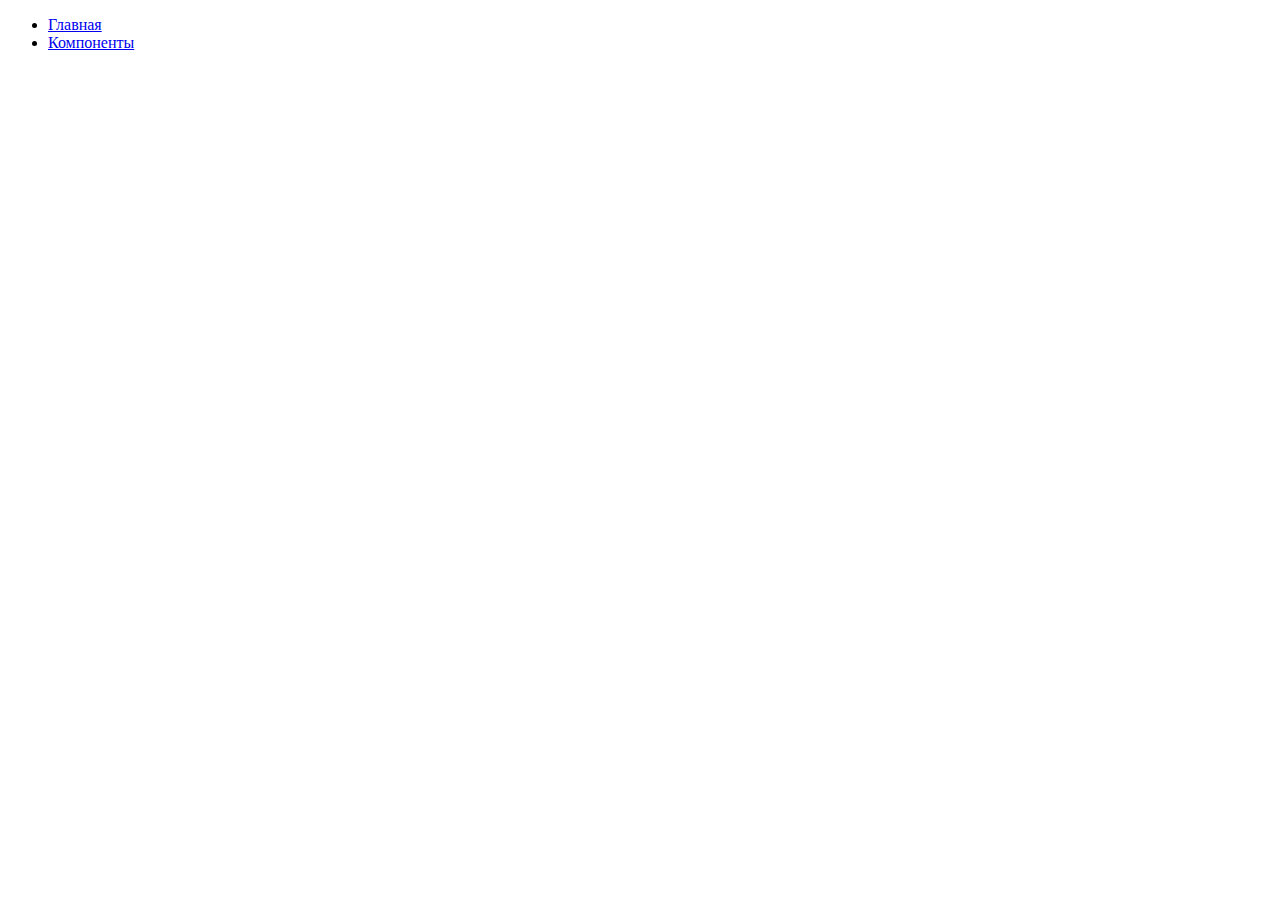
==== index.html @ 59cd1c69 "init: project" ====
<!DOCTYPE html>
<html lang="en">
	<head>
		<meta charset="UTF-8">
		<meta name="viewport" content="width=device-width, initial-scale=1.0">
		<title>Main</title>
	</head>
	<body>
		<ul>
			<li><a target="_blank" href="./home.html">Главная</a></li>
			<li><a target="_blank" href="./components.html">Компоненты</a></li>
		</ul>
	</body>
</html>
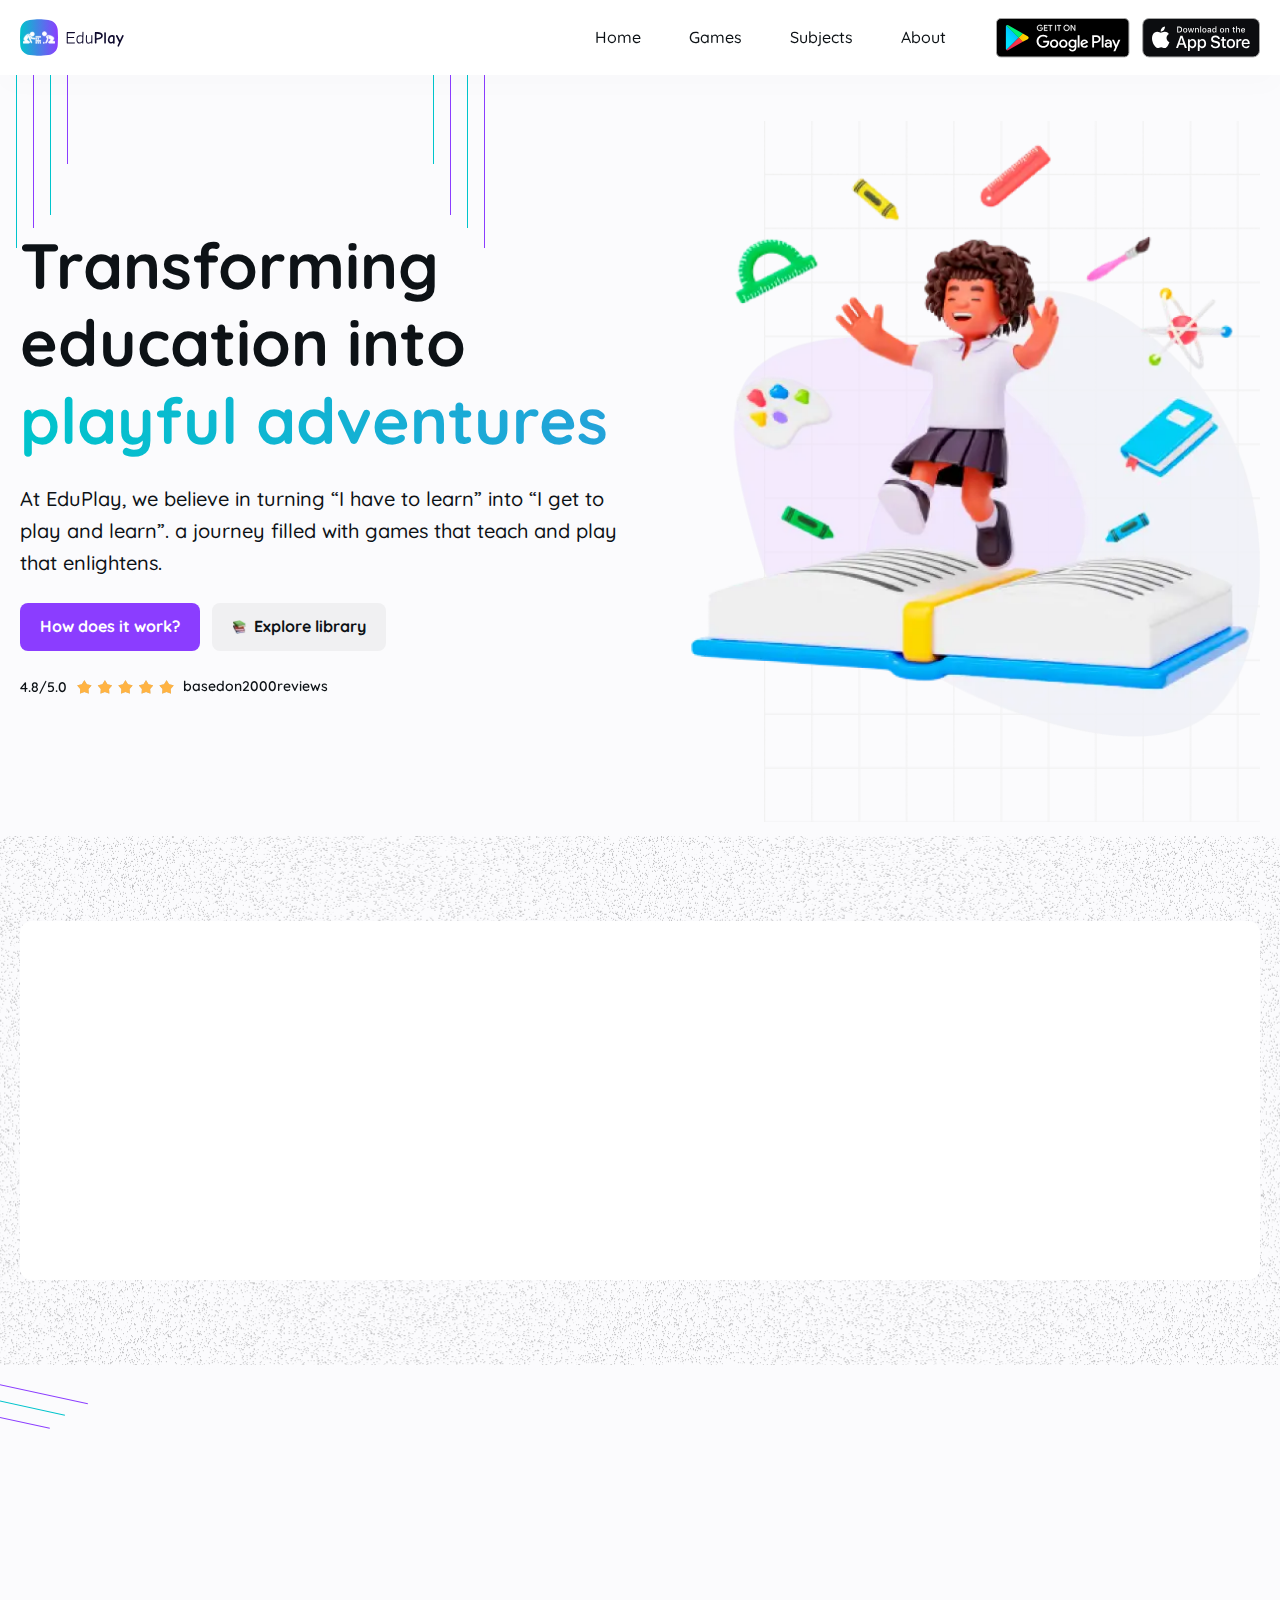
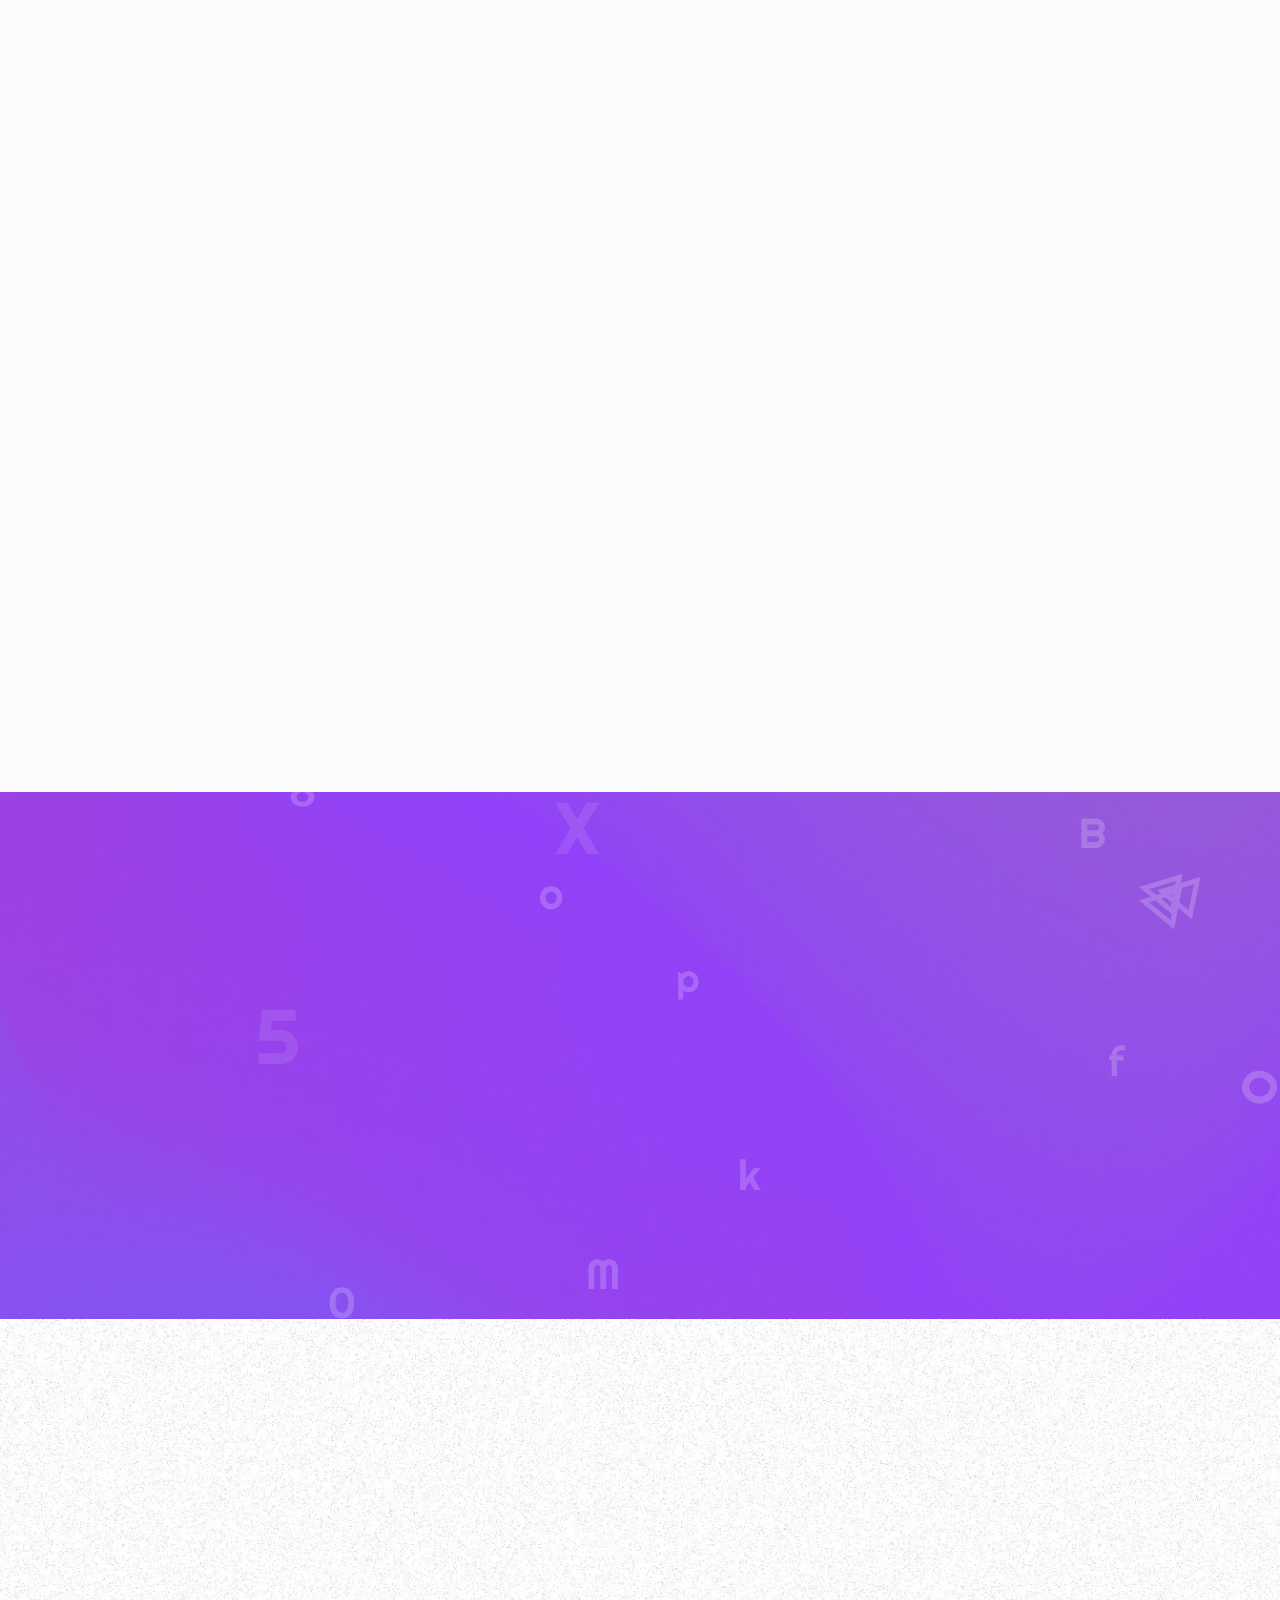
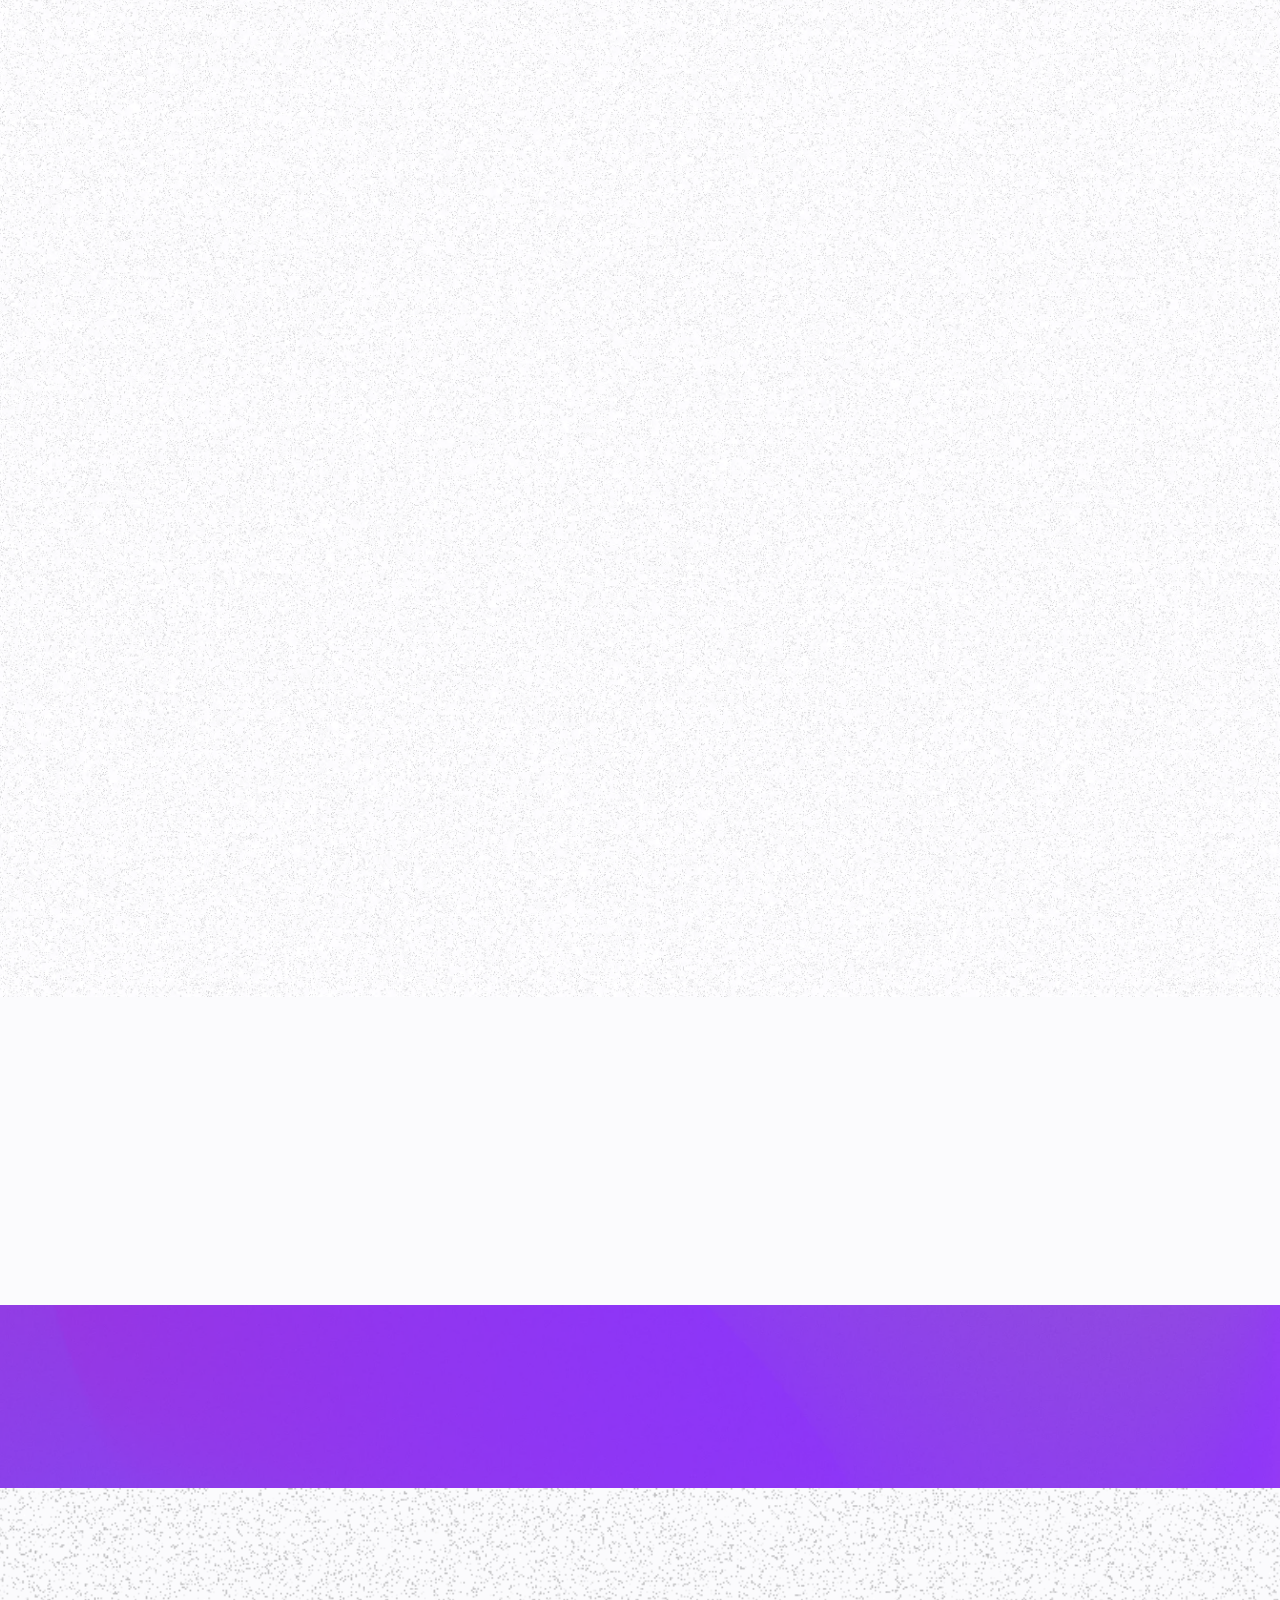
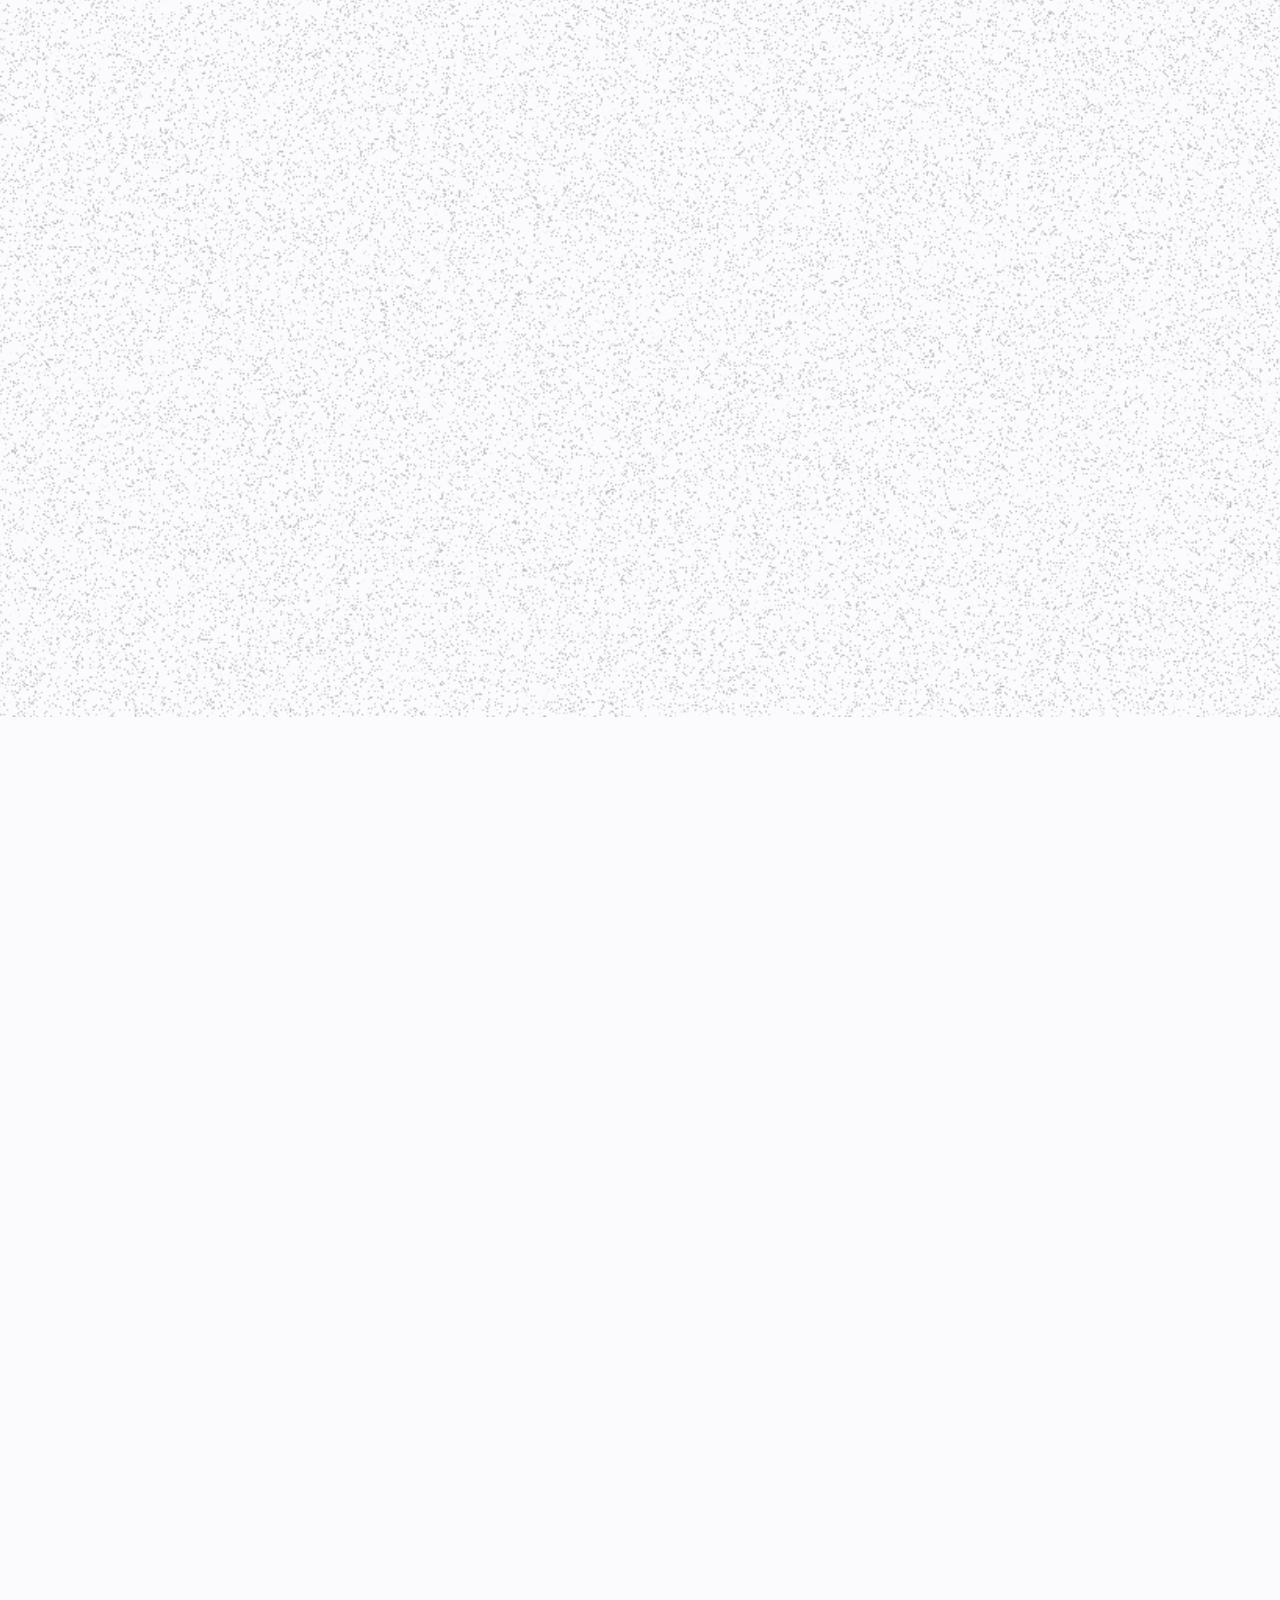
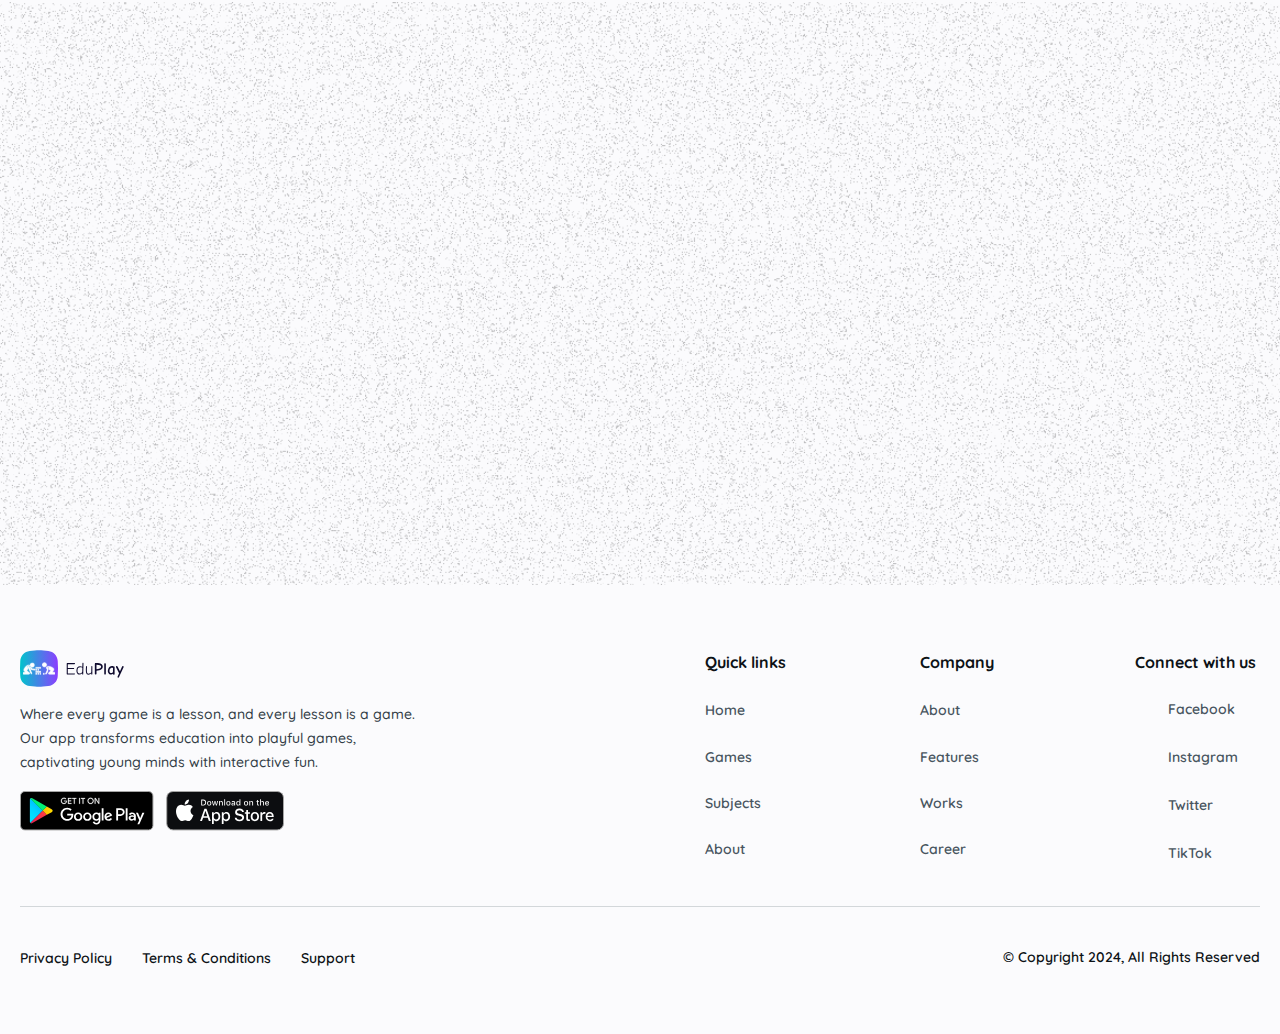
==== commit dfee5b40: "add favicon and fix card without image" ====
--- a/index.html
+++ b/index.html
@@ -3,12 +3,1149 @@
 	<head>
 		<meta charset="UTF-8">
 		<meta name="viewport" content="width=device-width, initial-scale=1.0">
-		<title>Main</title>
+		<title>EduPlay</title>
+		<link rel="apple-touch-icon" sizes="180x180" href="img/favicon/apple-touch-icon.png">
+		<link rel="icon" type="image/png" sizes="32x32" href="img/favicon/favicon-32x32.png">
+		<link rel="icon" type="image/png" sizes="16x16" href="img/favicon/favicon-16x16.png">
+		<link rel="icon" href="favicon.ico" type="image/x-icon">
+		<link rel="manifest" href="site.webmanifest">
+		<link
+			rel="stylesheet"
+			href="https://cdn.jsdelivr.net/npm/swiper@11/swiper-bundle.min.css">
+		<link rel="stylesheet" href="css/style.css">
 	</head>
 	<body>
-		<ul>
-			<li><a target="_blank" href="./home.html">Главная</a></li>
-			<li><a target="_blank" href="./components.html">Компоненты</a></li>
-		</ul>
+		<div class="wrapper">
+			<header class="header">
+				<div class="header__container">
+					<div class="header__logo">
+						<img src="img/logo.svg" alt="EduPlay">
+					</div>
+					<nav class="header__menu menu">
+						<ul class="menu__body">
+							<li class="menu__item">
+								<a data-goto=".promo" href="#" class="menu__link">Home</a>
+							</li>
+							<li class="menu__item">
+								<a data-goto=".application" href="#" class="menu__link">Games</a>
+							</li>
+							<li class="menu__item">
+								<a data-goto=".explorer-courses" href="#" class="menu__link">Subjects</a>
+							</li>
+							<li class="menu__item">
+								<a data-goto=".try-free" href="#" class="menu__link">About</a>
+							</li>
+						</ul>
+					</nav>
+					<div data-da=".menu,767.98" class="header__apps apps">
+						<a href="#" aria-label="Go to our application in Google Play" target="_blank" class="apps__item">
+							<img src="img/google-play.svg" alt="Google Play">
+						</a>
+						<a href="#" aria-label="Go to our application in App Store" target="_blank" class="apps__item">
+							<img src="img/app-store.svg" alt="App Store">
+						</a>
+					</div>
+					<button type="button" aria-label="Open or close menu" class="header__icon-menu icon-menu"><span></span></button>
+				</div>
+			</header>
+			<main class="page">
+				<section data-watch class="promo">
+					<div class="promo__container">
+						<div class="promo__content">
+							<h1 class="promo__title">
+								Transforming education into <span>playful adventures</span>
+							</h1>
+							<div class="promo__text">
+								<p>
+									At EduPlay, we believe in turning “I have to learn” into “I get to play and learn”. a journey filled with games
+									that teach and play that enlightens.
+								</p>
+							</div>
+							<div class="promo__links">
+								<a href="#" class="promo__link link">How does it work?</a>
+								<a href="#" class="promo__link link link--icon  link--bg-grey">Explore library</a>
+							</div>
+							<div class="promo__evaluation evaluation-promo">
+								<div class="evaluation-promo__value">4.8/5.0</div>
+								<div data-rating="5" class="evaluation-promo__rating rating">
+									<div class="rating__active"></div>
+									<img class="rating__field" src="img/icons/default-star.svg" alt="rating">
+								</div>
+								<div data-animate-text="1050" data-animate-duration="0.12s" class="evaluation-promo__text">based on 2000 reviews</div>
+							</div>
+						</div>
+						<div class="promo__picture">
+							<img src="img/promo/promo.webp" alt="Promo image">
+						</div>
+						<div class="promo__decoration decoration-promo">
+							<div class="decoration-promo__column decoration-promo__column--left">
+								<div class="decoration-promo__item"></div>
+								<div class="decoration-promo__item"></div>
+								<div class="decoration-promo__item"></div>
+								<div class="decoration-promo__item"></div>
+							</div>
+							<div class="decoration-promo__column decoration-promo__column--right">
+								<div class="decoration-promo__item"></div>
+								<div class="decoration-promo__item"></div>
+								<div class="decoration-promo__item"></div>
+								<div class="decoration-promo__item"></div>
+							</div>
+						</div>
+					</div>
+				</section>
+				<div data-watch class="benefits">
+					<div class="benefits__container">
+						<div class="benefits__items">
+							<div class="benefits__item item-benefit">
+								<img loading="lazy" class="item-benefit__icon" src="img/benefits/engaging-games.webp" alt="Engaging Games">
+								<h4 class="item-benefit__title">Engaging Games</h4>
+								<div class="item-benefit__text">
+									<p>
+										Kids play engaging, interactive games that are geared toward different subjects, making learning fun and
+										efficient
+									</p>
+								</div>
+							</div>
+							<div class="benefits__item item-benefit">
+								<img loading="lazy" class="item-benefit__icon" src="img/benefits/practice-sheets.webp" alt="Practice Sheets">
+								<h4 class="item-benefit__title">Practice Sheets</h4>
+								<div class="item-benefit__text">
+									<p>
+										Practice sheets are customized based on a child's learning progress, focusing on specific skills and concepts
+										that may require additional reinforcement.
+									</p>
+								</div>
+							</div>
+							<div class="benefits__item item-benefit">
+								<img loading="lazy" class="item-benefit__icon" src="img/benefits/bedtime-stories.webp" alt="Bedtime Stories">
+								<h4 class="item-benefit__title">Bedtime Stories</h4>
+								<div class="item-benefit__text">
+									<p>
+										Children actively participate in the storytelling process, making bedtime an engaging and collaborative
+										experience for both parents and kids.
+									</p>
+								</div>
+							</div>
+						</div>
+					</div>
+				</div>
+				<section class="application">
+					<div class="application__container">
+						<div class="application__content">
+							<h2 data-watch class="application__title title">How it works:<br> Downloading EduPlay</h2>
+							<div data-watch class="application__text text">
+								<p>
+									Discover the magic of EduPlay in just a few simple steps! Download the app and unlock a world where learning
+									meets play. All designed to captivate young minds and make education an exciting journey.
+								</p>
+							</div>
+							<ol data-watch class="application__list">
+								<li class="application__item">Download our app </li>
+								<li class="application__item">Explore and Sign Up</li>
+								<li class="application__item">Customize preferences for a personalized learning</li>
+								<li class="application__item">Dive into Playful Learning</li>
+								<li class="application__item">Track Progress and Celebrate Achievements</li>
+								<li class="application__item">Stay Connected & Enjoy the Benefits of EduPlay</li>
+							</ol>
+							<div data-watch class="application__apps apps">
+								<a href="#" aria-label="Go to our application in Google Play" target="_blank" class="apps__item apps__item--lg">
+									<img loading="lazy" src="img/google-play.svg" alt="Google Play">
+								</a>
+								<a href="#" aria-label="Go to our application in App Store" target="_blank" class="apps__item apps__item--lg">
+									<img loading="lazy" src="img/app-store.svg" alt="App Store">
+								</a>
+							</div>
+						</div>
+						<div class="application__picture">
+							<div class="application__img-wrapper">
+								<img loading="lazy" src="img/application/phone.webp" alt="Appearance of the application" class="application__image">
+							</div>
+							<img loading="lazy" src="img/application/decoration.svg" aria-hidden="true" alt="decoration" class="application__decoration">
+						</div>
+					</div>
+					<div class="application__line-decor line-decor">
+						<div class="line-decor__item"></div>
+						<div class="line-decor__item"></div>
+						<div class="line-decor__item"></div>
+						<div class="line-decor__item"></div>
+					</div>
+				</section>
+				<section data-watch class="explorer-courses">
+					<div class="explorer-courses__container">
+						<div class="explorer-courses__content">
+							<h2 class="explorer-courses__title title">Explore exciting subjects, & play your way to brilliance</h2>
+							<div class="explorer-courses__text text">
+								<p>
+									Why settle for ordinary when you can explore the extraordinary? Join us and discover why EduPlay is not just
+									the best – it's the magical key to unlocking creativity for your kids.
+								</p>
+							</div>
+							<a href="#" class="explorer-courses__link link link--icon link--bg-white">Explore our subjects</a>
+						</div>
+						<div data-da=".explorer-courses__content,699.98,2" class="explorer-courses__picture">
+							<img loading="lazy" src="img/explore-courses/kids-on-books.webp" alt="Kids on book">
+						</div>
+						<div class="explorer-courses__decoration decoration-explorer-courses">
+							<img loading="lazy"
+								src="img/explore-courses/decorations/decoration-5.svg"
+								alt="decoration 5"
+								class="decoration-explorer-courses__item decoration-explorer-courses__item--5">
+							<img loading="lazy"
+								src="img/explore-courses/decorations/decoration-8.svg"
+								alt="decoration 8"
+								class="decoration-explorer-courses__item decoration-explorer-courses__item--8">
+							<img loading="lazy"
+								src="img/explore-courses/decorations/decoration-0.svg"
+								alt="decoration 0"
+								class="decoration-explorer-courses__item decoration-explorer-courses__item--0">
+							<img loading="lazy"
+								src="img/explore-courses/decorations/decoration-o.svg"
+								alt="decoration o"
+								class="decoration-explorer-courses__item decoration-explorer-courses__item--o">
+							<img loading="lazy"
+								src="img/explore-courses/decorations/decoration-x.svg"
+								alt="decoration x"
+								class="decoration-explorer-courses__item decoration-explorer-courses__item--x">
+							<img loading="lazy"
+								src="img/explore-courses/decorations/decoration-m.svg"
+								alt="decoration m"
+								class="decoration-explorer-courses__item decoration-explorer-courses__item--m">
+							<img loading="lazy"
+								src="img/explore-courses/decorations/decoration-p.svg"
+								alt="decoration p"
+								class="decoration-explorer-courses__item decoration-explorer-courses__item--p">
+							<img loading="lazy"
+								src="img/explore-courses/decorations/decoration-k.svg"
+								alt="decoration k"
+								class="decoration-explorer-courses__item decoration-explorer-courses__item--k">
+							<img loading="lazy"
+								src="img/explore-courses/decorations/decoration-b.svg"
+								alt="decoration b"
+								class="decoration-explorer-courses__item decoration-explorer-courses__item--b">
+							<img loading="lazy"
+								src="img/explore-courses/decorations/decoration-f.svg"
+								alt="decoration f"
+								class="decoration-explorer-courses__item decoration-explorer-courses__item--f">
+							<img loading="lazy"
+								src="img/explore-courses/decorations/decoration-triangles.svg"
+								alt="decoration triangles"
+								class="decoration-explorer-courses__item decoration-explorer-courses__item--triangles">
+							<img loading="lazy"
+								src="img/explore-courses/decorations/decoration-big-o.svg"
+								alt="decoration big-o"
+								class="decoration-explorer-courses__item decoration-explorer-courses__item--big-o">
+						</div>
+					</div>
+				</section>
+				<section class="library">
+					<div data-watch class="library__top top-library">
+						<div class="top-library__content">
+							<h2 class="top-library__title title">Join millions of confident learners </h2>
+							<ul class="top-library__list">
+								<li class="top-library__item">
+									<div class="top-library__label">Loved by over</div>
+									<div class="top-library__text">30 million learners</div>
+								</li>
+								<li class="top-library__item">
+									<div class="top-library__label">Browse over</div>
+									<div class="top-library__text">50 million games </div>
+								</li>
+								<li class="top-library__item">
+									<div class="top-library__label">80% learners show</div>
+									<div class="top-library__text">increased confidence in 2 weeks</div>
+								</li>
+							</ul>
+							<div aria-hidden="true" class="top-library__decoration">
+								<img loading="lazy" src="img/library/decoration-globe.svg" alt="Global">
+								<img loading="lazy" src="img/library/decoration-book.svg" alt="Global">
+							</div>
+						</div>
+					</div>
+					<div data-watch class="library__center center-library">
+						<div class="center-library__content">
+							<h2 class="center-library__title title title--sm">Unlocking minds, One game at a <span>time</span></h2>
+							<div class="center-library__text text">
+								<p>
+									Unlock joyful learning with EduPlay: Games that spark brilliance, practice sheets that perfect skills, and the best adventure for growing minds. <mark>Explore, Play, Thrive!</mark>
+								</p>
+							</div>
+							<div class="center-library__nav">
+								<div class="center-library__pagination pagination-library">
+									<div class="pagination-library__item pagination-library__item--games"></div>
+									<div class="pagination-library__item pagination-library__item--sheets"></div>
+								</div>
+								<div class="center-library__nav-tabs">
+									<button data-tab-index="0" type="button" class="center-library__button center-library__button--games"><span>Games (3867+)</span></button>
+									<button data-tab-index="1" type="button" class="center-library__button center-library__button--sheets"><span>Practice sheets (3238+)</span></button>
+								</div>
+							</div>
+						</div>
+					</div>
+					<div data-watch class="library__bottom bottom-library">
+						<div class="bottom-library__content">
+							<div class="bottom-library__tabs">
+								<div data-tab class="bottom-library__tab">
+									<div class="bottom-library__slider bottom-library__slider--games swiper">
+										<div class="bottom-library__wrapper swiper-wrapper">
+											<div class="bottom-library__slide swiper-slide">
+												<article class="bottom-library__card-slide card-slide">
+													<a href="#" target="_blank" class="card-slide__image">
+														<picture>
+															<source media="(max-width: 479.98px)" srcset="img/library/03-2x.webp">
+															<img loading="lazy" src="img/library/03.webp" alt="#">
+														</picture>
+													</a>
+													<div class="card-slide__body">
+														<h2 class="card-slide__title">
+															<a href="#" target="_blank">Pre-Kindergarten</a>
+														</h2>
+														<div class="card-slide__key-words">
+															<div class="card-slide__key-word">Shapes</div>
+															<div class="card-slide__key-word">Addition</div>
+															<div class="card-slide__key-word">Counting</div>
+														</div>
+														<a href="#" target="_blank" class="card-slide__all">See all 320 games</a>
+													</div>
+												</article>
+											</div>
+											<div class="bottom-library__slide swiper-slide">
+												<article class="bottom-library__card-slide card-slide">
+													<a href="#" target="_blank" class="card-slide__image">
+														<picture>
+															<source media="(max-width: 479.98px)" srcset="img/library/04-2x.webp">
+															<img loading="lazy" src="img/library/04.webp" alt="#">
+														</picture>
+													</a>
+													<div class="card-slide__body">
+														<h2 class="card-slide__title">
+															<a href="#" target="_blank">Pre-Kindergarten</a>
+														</h2>
+														<div class="card-slide__key-words">
+															<div class="card-slide__key-word">Shapes</div>
+															<div class="card-slide__key-word">Addition</div>
+															<div class="card-slide__key-word">Counting</div>
+														</div>
+														<a href="#" target="_blank" class="card-slide__all">See all 320 games</a>
+													</div>
+												</article>
+											</div>
+											<div class="bottom-library__slide swiper-slide">
+												<article class="bottom-library__card-slide card-slide">
+													<a href="#" target="_blank" class="card-slide__image">
+														<picture>
+															<source media="(max-width: 479.98px)" srcset="img/library/05-2x.webp">
+															<img loading="lazy" src="img/library/05.webp" alt="#">
+														</picture>
+													</a>
+													<div class="card-slide__body">
+														<h2 class="card-slide__title">
+															<a href="#" target="_blank">Pre-Kindergarten</a>
+														</h2>
+														<div class="card-slide__key-words">
+															<div class="card-slide__key-word">Shapes</div>
+															<div class="card-slide__key-word">Addition</div>
+															<div class="card-slide__key-word">Counting</div>
+														</div>
+														<a href="#" target="_blank" class="card-slide__all">See all 320 games</a>
+													</div>
+												</article>
+											</div>
+											<div class="bottom-library__slide swiper-slide">
+												<article class="bottom-library__card-slide card-slide">
+													<a href="#" target="_blank" class="card-slide__image">
+														<picture>
+															<source media="(max-width: 479.98px)" srcset="img/library/01-2x.webp">
+															<img loading="lazy" src="img/library/01.webp" alt="#">
+														</picture>
+													</a>
+													<div class="card-slide__body">
+														<h2 class="card-slide__title">
+															<a href="#" target="_blank">Pre-Kindergarten</a>
+														</h2>
+														<div class="card-slide__key-words">
+															<div class="card-slide__key-word">Shapes</div>
+															<div class="card-slide__key-word">Addition</div>
+															<div class="card-slide__key-word">Counting</div>
+														</div>
+														<a href="#" target="_blank" class="card-slide__all">See all 320 games</a>
+													</div>
+												</article>
+											</div>
+											<div class="bottom-library__slide swiper-slide">
+												<article class="bottom-library__card-slide card-slide">
+													<a href="#" target="_blank" class="card-slide__image">
+														<picture>
+															<source media="(max-width: 479.98px)" srcset="img/library/02-2x.webp">
+															<img loading="lazy" src="img/library/02.webp" alt="#">
+														</picture>
+													</a>
+													<div class="card-slide__body">
+														<h2 class="card-slide__title">
+															<a href="#" target="_blank">Pre-Kindergarten</a>
+														</h2>
+														<div class="card-slide__key-words">
+															<div class="card-slide__key-word">Shapes</div>
+															<div class="card-slide__key-word">Addition</div>
+															<div class="card-slide__key-word">Counting</div>
+														</div>
+														<a href="#" target="_blank" class="card-slide__all">See all 320 games</a>
+													</div>
+												</article>
+											</div>
+											<div class="bottom-library__slide swiper-slide">
+												<article class="bottom-library__card-slide card-slide">
+													<a href="#" target="_blank" class="card-slide__image">
+														<picture>
+															<source media="(max-width: 479.98px)" srcset="img/library/03-2x.webp">
+															<img loading="lazy" src="img/library/03.webp" alt="#">
+														</picture>
+													</a>
+													<div class="card-slide__body">
+														<h2 class="card-slide__title">
+															<a href="#" target="_blank">Pre-Kindergarten</a>
+														</h2>
+														<div class="card-slide__key-words">
+															<div class="card-slide__key-word">Shapes</div>
+															<div class="card-slide__key-word">Addition</div>
+															<div class="card-slide__key-word">Counting</div>
+														</div>
+														<a href="#" target="_blank" class="card-slide__all">See all 320 games</a>
+													</div>
+												</article>
+											</div>
+											<div class="bottom-library__slide swiper-slide">
+												<article class="bottom-library__card-slide card-slide">
+													<a href="#" target="_blank" class="card-slide__image">
+														<picture>
+															<source media="(max-width: 479.98px)" srcset="img/library/03-2x.webp">
+															<img loading="lazy" src="img/library/03.webp" alt="#">
+														</picture>
+													</a>
+													<div class="card-slide__body">
+														<h2 class="card-slide__title">
+															<a href="#" target="_blank">Pre-Kindergarten</a>
+														</h2>
+														<div class="card-slide__key-words">
+															<div class="card-slide__key-word">Shapes</div>
+															<div class="card-slide__key-word">Addition</div>
+															<div class="card-slide__key-word">Counting</div>
+														</div>
+														<a href="#" target="_blank" class="card-slide__all">See all 320 games</a>
+													</div>
+												</article>
+											</div>
+											<div class="bottom-library__slide swiper-slide">
+												<article class="bottom-library__card-slide card-slide">
+													<a href="#" target="_blank" class="card-slide__image">
+														<picture>
+															<source media="(max-width: 479.98px)" srcset="img/library/04-2x.webp">
+															<img loading="lazy" src="img/library/04.webp" alt="#">
+														</picture>
+													</a>
+													<div class="card-slide__body">
+														<h2 class="card-slide__title">
+															<a href="#" target="_blank">Pre-Kindergarten</a>
+														</h2>
+														<div class="card-slide__key-words">
+															<div class="card-slide__key-word">Shapes</div>
+															<div class="card-slide__key-word">Addition</div>
+															<div class="card-slide__key-word">Counting</div>
+														</div>
+														<a href="#" target="_blank" class="card-slide__all">See all 320 games</a>
+													</div>
+												</article>
+											</div>
+											<div class="bottom-library__slide swiper-slide">
+												<article class="bottom-library__card-slide card-slide">
+													<a href="#" target="_blank" class="card-slide__image">
+														<picture>
+															<source media="(max-width: 479.98px)" srcset="img/library/05-2x.webp">
+															<img loading="lazy" src="img/library/05.webp" alt="#">
+														</picture>
+													</a>
+													<div class="card-slide__body">
+														<h2 class="card-slide__title">
+															<a href="#" target="_blank">Pre-Kindergarten</a>
+														</h2>
+														<div class="card-slide__key-words">
+															<div class="card-slide__key-word">Shapes</div>
+															<div class="card-slide__key-word">Addition</div>
+															<div class="card-slide__key-word">Counting</div>
+														</div>
+														<a href="#" target="_blank" class="card-slide__all">See all 320 games</a>
+													</div>
+												</article>
+											</div>
+											<div class="bottom-library__slide swiper-slide">
+												<article class="bottom-library__card-slide card-slide">
+													<a href="#" target="_blank" class="card-slide__image">
+														<picture>
+															<source media="(max-width: 479.98px)" srcset="img/library/01-2x.webp">
+															<img loading="lazy" src="img/library/01.webp" alt="#">
+														</picture>
+													</a>
+													<div class="card-slide__body">
+														<h2 class="card-slide__title">
+															<a href="#" target="_blank">Pre-Kindergarten</a>
+														</h2>
+														<div class="card-slide__key-words">
+															<div class="card-slide__key-word">Shapes</div>
+															<div class="card-slide__key-word">Addition</div>
+															<div class="card-slide__key-word">Counting</div>
+														</div>
+														<a href="#" target="_blank" class="card-slide__all">See all 320 games</a>
+													</div>
+												</article>
+											</div>
+											<div class="bottom-library__slide swiper-slide">
+												<article class="bottom-library__card-slide card-slide">
+													<a href="#" target="_blank" class="card-slide__image">
+														<picture>
+															<source media="(max-width: 479.98px)" srcset="img/library/02-2x.webp">
+															<img loading="lazy" src="img/library/02.webp" alt="#">
+														</picture>
+													</a>
+													<div class="card-slide__body">
+														<h2 class="card-slide__title">
+															<a href="#" target="_blank">Pre-Kindergarten</a>
+														</h2>
+														<div class="card-slide__key-words">
+															<div class="card-slide__key-word">Shapes</div>
+															<div class="card-slide__key-word">Addition</div>
+															<div class="card-slide__key-word">Counting</div>
+														</div>
+														<a href="#" target="_blank" class="card-slide__all">See all 320 games</a>
+													</div>
+												</article>
+											</div>
+											<div class="bottom-library__slide swiper-slide">
+												<article class="bottom-library__card-slide card-slide">
+													<a href="#" target="_blank" class="card-slide__image">
+														<picture>
+															<source media="(max-width: 479.98px)" srcset="img/library/03-2x.webp">
+															<img loading="lazy" src="img/library/03.webp" alt="#">
+														</picture>
+													</a>
+													<div class="card-slide__body">
+														<h2 class="card-slide__title">
+															<a href="#" target="_blank">Pre-Kindergarten</a>
+														</h2>
+														<div class="card-slide__key-words">
+															<div class="card-slide__key-word">Shapes</div>
+															<div class="card-slide__key-word">Addition</div>
+															<div class="card-slide__key-word">Counting</div>
+														</div>
+														<a href="#" target="_blank" class="card-slide__all">See all 320 games</a>
+													</div>
+												</article>
+											</div>
+											<div class="bottom-library__slide swiper-slide">
+												<article class="bottom-library__card-slide card-slide">
+													<a href="#" target="_blank" class="card-slide__image">
+														<picture>
+															<source media="(max-width: 479.98px)" srcset="img/library/03-2x.webp">
+															<img loading="lazy" src="img/library/03.webp" alt="#">
+														</picture>
+													</a>
+													<div class="card-slide__body">
+														<h2 class="card-slide__title">
+															<a href="#" target="_blank">Pre-Kindergarten</a>
+														</h2>
+														<div class="card-slide__key-words">
+															<div class="card-slide__key-word">Shapes</div>
+															<div class="card-slide__key-word">Addition</div>
+															<div class="card-slide__key-word">Counting</div>
+														</div>
+														<a href="#" target="_blank" class="card-slide__all">See all 320 games</a>
+													</div>
+												</article>
+											</div>
+											<div class="bottom-library__slide swiper-slide">
+												<article class="bottom-library__card-slide card-slide">
+													<a href="#" target="_blank" class="card-slide__image">
+														<picture>
+															<source media="(max-width: 479.98px)" srcset="img/library/04-2x.webp">
+															<img loading="lazy" src="img/library/04.webp" alt="#">
+														</picture>
+													</a>
+													<div class="card-slide__body">
+														<h2 class="card-slide__title">
+															<a href="#" target="_blank">Pre-Kindergarten</a>
+														</h2>
+														<div class="card-slide__key-words">
+															<div class="card-slide__key-word">Shapes</div>
+															<div class="card-slide__key-word">Addition</div>
+															<div class="card-slide__key-word">Counting</div>
+														</div>
+														<a href="#" target="_blank" class="card-slide__all">See all 320 games</a>
+													</div>
+												</article>
+											</div>
+											<div class="bottom-library__slide swiper-slide">
+												<article class="bottom-library__card-slide card-slide">
+													<a href="#" target="_blank" class="card-slide__image">
+														<picture>
+															<source media="(max-width: 479.98px)" srcset="img/library/05-2x.webp">
+															<img loading="lazy" src="img/library/05.webp" alt="#">
+														</picture>
+													</a>
+													<div class="card-slide__body">
+														<h2 class="card-slide__title">
+															<a href="#" target="_blank">Pre-Kindergarten</a>
+														</h2>
+														<div class="card-slide__key-words">
+															<div class="card-slide__key-word">Shapes</div>
+															<div class="card-slide__key-word">Addition</div>
+															<div class="card-slide__key-word">Counting</div>
+														</div>
+														<a href="#" target="_blank" class="card-slide__all">See all 320 games</a>
+													</div>
+												</article>
+											</div>
+											<div class="bottom-library__slide swiper-slide">
+												<article class="bottom-library__card-slide card-slide">
+													<a href="#" target="_blank" class="card-slide__image">
+														<picture>
+															<source media="(max-width: 479.98px)" srcset="img/library/01-2x.webp">
+															<img loading="lazy" src="img/library/01.webp" alt="#">
+														</picture>
+													</a>
+													<div class="card-slide__body">
+														<h2 class="card-slide__title">
+															<a href="#" target="_blank">Pre-Kindergarten</a>
+														</h2>
+														<div class="card-slide__key-words">
+															<div class="card-slide__key-word">Shapes</div>
+															<div class="card-slide__key-word">Addition</div>
+															<div class="card-slide__key-word">Counting</div>
+														</div>
+														<a href="#" target="_blank" class="card-slide__all">See all 320 games</a>
+													</div>
+												</article>
+											</div>
+											<div class="bottom-library__slide swiper-slide">
+												<article class="bottom-library__card-slide card-slide">
+													<a href="#" target="_blank" class="card-slide__image">
+														<picture>
+															<source media="(max-width: 479.98px)" srcset="img/library/02-2x.webp">
+															<img loading="lazy" src="img/library/02.webp" alt="#">
+														</picture>
+													</a>
+													<div class="card-slide__body">
+														<h2 class="card-slide__title">
+															<a href="#" target="_blank">Pre-Kindergarten</a>
+														</h2>
+														<div class="card-slide__key-words">
+															<div class="card-slide__key-word">Shapes</div>
+															<div class="card-slide__key-word">Addition</div>
+															<div class="card-slide__key-word">Counting</div>
+														</div>
+														<a href="#" target="_blank" class="card-slide__all">See all 320 games</a>
+													</div>
+												</article>
+											</div>
+											<div class="bottom-library__slide swiper-slide">
+												<article class="bottom-library__card-slide card-slide">
+													<a href="#" target="_blank" class="card-slide__image">
+														<picture>
+															<source media="(max-width: 479.98px)" srcset="img/library/03-2x.webp">
+															<img loading="lazy" src="img/library/03.webp" alt="#">
+														</picture>
+													</a>
+													<div class="card-slide__body">
+														<h2 class="card-slide__title">
+															<a href="#" target="_blank">Pre-Kindergarten</a>
+														</h2>
+														<div class="card-slide__key-words">
+															<div class="card-slide__key-word">Shapes</div>
+															<div class="card-slide__key-word">Addition</div>
+															<div class="card-slide__key-word">Counting</div>
+														</div>
+														<a href="#" target="_blank" class="card-slide__all">See all 320 games</a>
+													</div>
+												</article>
+											</div>
+										</div>
+									</div>
+								</div>
+								<div data-tab class="bottom-library__tab">
+									<div class="bottom-library__slider bottom-library__slider--sheets swiper">
+										<div class="bottom-library__wrapper swiper-wrapper">
+											<div class="bottom-library__slide swiper-slide">
+												<article class="bottom-library__card-slide card-slide">
+													<a href="#" target="_blank" class="card-slide__image">
+														<picture>
+															<source media="(max-width: 479.98px)" srcset="img/library/01-2x.webp">
+															<img loading="lazy" src="img/library/01.webp" alt="#">
+														</picture>
+													</a>
+													<div class="card-slide__body">
+														<h2 class="card-slide__title">
+															<a href="#" target="_blank">Pre-Kindergarten</a>
+														</h2>
+														<div class="card-slide__key-words">
+															<div class="card-slide__key-word">Shapes</div>
+															<div class="card-slide__key-word">Addition</div>
+															<div class="card-slide__key-word">Counting</div>
+														</div>
+														<a href="#" target="_blank" class="card-slide__all">See all 320 games</a>
+													</div>
+												</article>
+											</div>
+											<div class="bottom-library__slide swiper-slide">
+												<article class="bottom-library__card-slide card-slide">
+													<a href="#" target="_blank" class="card-slide__image">
+														<picture>
+															<source media="(max-width: 479.98px)" srcset="img/library/02-2x.webp">
+															<img loading="lazy" src="img/library/02.webp" alt="#">
+														</picture>
+													</a>
+													<div class="card-slide__body">
+														<h2 class="card-slide__title">
+															<a href="#" target="_blank">Pre-Kindergarten</a>
+														</h2>
+														<div class="card-slide__key-words">
+															<div class="card-slide__key-word">Shapes</div>
+															<div class="card-slide__key-word">Addition</div>
+															<div class="card-slide__key-word">Counting</div>
+														</div>
+														<a href="#" target="_blank" class="card-slide__all">See all 320 games</a>
+													</div>
+												</article>
+											</div>
+											<div class="bottom-library__slide swiper-slide">
+												<article class="bottom-library__card-slide card-slide">
+													<a href="#" target="_blank" class="card-slide__image">
+														<picture>
+															<source media="(max-width: 479.98px)" srcset="img/library/03-2x.webp">
+															<img loading="lazy" src="img/library/03.webp" alt="#">
+														</picture>
+													</a>
+													<div class="card-slide__body">
+														<h2 class="card-slide__title">
+															<a href="#" target="_blank">Pre-Kindergarten</a>
+														</h2>
+														<div class="card-slide__key-words">
+															<div class="card-slide__key-word">Shapes</div>
+															<div class="card-slide__key-word">Addition</div>
+															<div class="card-slide__key-word">Counting</div>
+														</div>
+														<a href="#" target="_blank" class="card-slide__all">See all 320 games</a>
+													</div>
+												</article>
+											</div>
+											<div class="bottom-library__slide swiper-slide">
+												<article class="bottom-library__card-slide card-slide">
+													<a href="#" target="_blank" class="card-slide__image">
+														<picture>
+															<source media="(max-width: 479.98px)" srcset="img/library/04-2x.webp">
+															<img loading="lazy" src="img/library/04.webp" alt="#">
+														</picture>
+													</a>
+													<div class="card-slide__body">
+														<h2 class="card-slide__title">
+															<a href="#" target="_blank">Pre-Kindergarten</a>
+														</h2>
+														<div class="card-slide__key-words">
+															<div class="card-slide__key-word">Shapes</div>
+															<div class="card-slide__key-word">Addition</div>
+															<div class="card-slide__key-word">Counting</div>
+														</div>
+														<a href="#" target="_blank" class="card-slide__all">See all 320 games</a>
+													</div>
+												</article>
+											</div>
+											<div class="bottom-library__slide swiper-slide">
+												<article class="bottom-library__card-slide card-slide">
+													<a href="#" target="_blank" class="card-slide__image">
+														<picture>
+															<source media="(max-width: 479.98px)" srcset="img/library/05-2x.webp">
+															<img loading="lazy" src="img/library/05.webp" alt="#">
+														</picture>
+													</a>
+													<div class="card-slide__body">
+														<h2 class="card-slide__title">
+															<a href="#" target="_blank">Pre-Kindergarten</a>
+														</h2>
+														<div class="card-slide__key-words">
+															<div class="card-slide__key-word">Shapes</div>
+															<div class="card-slide__key-word">Addition</div>
+															<div class="card-slide__key-word">Counting</div>
+														</div>
+														<a href="#" target="_blank" class="card-slide__all">See all 320 games</a>
+													</div>
+												</article>
+											</div>
+											<div class="bottom-library__slide swiper-slide">
+												<article class="bottom-library__card-slide card-slide">
+													<a href="#" target="_blank" class="card-slide__image">
+														<picture>
+															<source media="(max-width: 479.98px)" srcset="img/library/01-2x.webp">
+															<img loading="lazy" src="img/library/01.webp" alt="#">
+														</picture>
+													</a>
+													<div class="card-slide__body">
+														<h2 class="card-slide__title">
+															<a href="#" target="_blank">Pre-Kindergarten</a>
+														</h2>
+														<div class="card-slide__key-words">
+															<div class="card-slide__key-word">Shapes</div>
+															<div class="card-slide__key-word">Addition</div>
+															<div class="card-slide__key-word">Counting</div>
+														</div>
+														<a href="#" target="_blank" class="card-slide__all">See all 320 games</a>
+													</div>
+												</article>
+											</div>
+											<div class="bottom-library__slide swiper-slide">
+												<article class="bottom-library__card-slide card-slide">
+													<a href="#" target="_blank" class="card-slide__image">
+														<picture>
+															<source media="(max-width: 479.98px)" srcset="img/library/02-2x.webp">
+															<img loading="lazy" src="img/library/02.webp" alt="#">
+														</picture>
+													</a>
+													<div class="card-slide__body">
+														<h2 class="card-slide__title">
+															<a href="#" target="_blank">Pre-Kindergarten</a>
+														</h2>
+														<div class="card-slide__key-words">
+															<div class="card-slide__key-word">Shapes</div>
+															<div class="card-slide__key-word">Addition</div>
+															<div class="card-slide__key-word">Counting</div>
+														</div>
+														<a href="#" target="_blank" class="card-slide__all">See all 320 games</a>
+													</div>
+												</article>
+											</div>
+											<div class="bottom-library__slide swiper-slide">
+												<article class="bottom-library__card-slide card-slide">
+													<a href="#" target="_blank" class="card-slide__image">
+														<picture>
+															<source media="(max-width: 479.98px)" srcset="img/library/03-2x.webp">
+															<img loading="lazy" src="img/library/03.webp" alt="#">
+														</picture>
+													</a>
+													<div class="card-slide__body">
+														<h2 class="card-slide__title">
+															<a href="#" target="_blank">Pre-Kindergarten</a>
+														</h2>
+														<div class="card-slide__key-words">
+															<div class="card-slide__key-word">Shapes</div>
+															<div class="card-slide__key-word">Addition</div>
+															<div class="card-slide__key-word">Counting</div>
+														</div>
+														<a href="#" target="_blank" class="card-slide__all">See all 320 games</a>
+													</div>
+												</article>
+											</div>
+										</div>
+									</div>
+								</div>
+							</div>
+						</div>
+					</div>
+					<div data-watch class="library__footer footer-library">
+						<div class="footer-library__content">
+							<a href="#" class="footer-library__link link">Browse our library</a>
+							<div class="footer-library__info">We keep releasing new games <a href="#">every three weeks</a></div>
+						</div>
+					</div>
+				</section>
+				<div data-watch class="know-us">
+					<div class="know-us__container">
+						<div class="know-us__title title">You might know us from</div>
+						<div class="know-us__items">
+							<div class="know-us__item">
+								<img loading="lazy" src="img/know-us/01.webp" alt="Our Partner">
+							</div>
+							<div class="know-us__item">
+								<img loading="lazy" src="img/know-us/02.webp" alt="Our Partner">
+							</div>
+							<div class="know-us__item">
+								<img loading="lazy" src="img/know-us/03.webp" alt="Our Partner">
+							</div>
+							<div class="know-us__item">
+								<img loading="lazy" src="img/know-us/04.webp" alt="Our Partner">
+							</div>
+							<div class="know-us__item">
+								<img loading="lazy" src="img/know-us/05.webp" alt="Our Partner">
+							</div>
+							<div class="know-us__item">
+								<img loading="lazy" src="img/know-us/06.webp" alt="Our Partner">
+							</div>
+							<div class="know-us__item">
+								<img loading="lazy" src="img/know-us/07.webp" alt="Our Partner">
+							</div>
+						</div>
+					</div>
+				</div>
+				<section data-watch class="newsletter">
+					<div class="newsletter__container">
+						<div class="newsletter__body">
+							<h3 class="newsletter__title">Newsletter</h3>
+							<div class="newsletter__text text">
+								<p>
+									Spark joy in <span class="icon-star">learning</span> Join our newsletter to get the latest games, practice sheets, and bedtime <span class="icon-rocket">stories.</span>
+								</p>
+							</div>
+						</div>
+						<form class="newsletter__form form">
+							<input placeholder="Enter your email" type="email" required class="form__input">
+							<button type="submit" class="form__button">Subscribe</button>
+						</form>
+					</div>
+				</section>
+				<section data-watch class="reviews">
+					<div class="reviews__container">
+						<h2 class="reviews__title title">95% of parents said their children enjoy using EduPlay</h2>
+						<div class="reviews__text text">
+							<p>
+								Below are some of the reviews parents left on our <a href="#" target="_blank">App Store</a> and <a href="#" target="_blank">Google Play</a>
+							</p>
+						</div>
+						<div class="reviews__items">
+							<div class="reviews__card card-review">
+								<img loading="lazy" src="img/icons/quotes.svg" alt="quotes" aria-hidden="true" class="card-review__quotes">
+								<div class="card-review__text">
+									<p>
+										EduPlay has been a game-changer for my 7-year-old! The adaptive games make learning enjoyable, and the personalized
+										practice sheets are a lifesaver.
+									</p>
+								</div>
+								<div class="card-review__bottom">
+									<div class="card-review__user">Emily Halter (AppStore)</div>
+									<div data-rating="2" class="card-review__rating rating">
+										<div class="rating__active"></div>
+										<img loading="lazy" class="rating__field" src="img/icons/default-star.svg" alt="rating">
+									</div>
+								</div>
+							</div>
+							<div class="reviews__card card-review">
+								<img loading="lazy" src="img/icons/quotes.svg" alt="quotes" aria-hidden="true" class="card-review__quotes">
+								<div class="card-review__text">
+									<p>
+										The practice sheets help me get better at stuff, and the bedtime stories are super fun. I can even tell my own stories sometimes! EduPlay makes me look forward to learning.
+									</p>
+								</div>
+								<div class="card-review__bottom">
+									<div class="card-review__user">Mars Sam (GooglePlay)</div>
+									<div data-rating="4" class="card-review__rating rating">
+										<div class="rating__active"></div>
+										<img loading="lazy" class="rating__field" src="img/icons/default-star.svg" alt="rating">
+									</div>
+								</div>
+							</div>
+							<div class="reviews__card card-review">
+								<img loading="lazy" src="img/icons/quotes.svg" alt="quotes" aria-hidden="true" class="card-review__quotes">
+								<div class="card-review__text">
+									<p>
+										Homeschooling three kids can be challenging, but EduPlay has been a game-changer for us. The games cover a range of subjects, making learning diverse and engaging
+									</p>
+								</div>
+								<div class="card-review__bottom">
+									<div class="card-review__user">Lisa Parker (AppStore)</div>
+									<div data-rating="5" class="card-review__rating rating">
+										<div class="rating__active"></div>
+										<img loading="lazy" class="rating__field" src="img/icons/default-star.svg" alt="rating">
+									</div>
+								</div>
+							</div>
+						</div>
+						<div class="reviews__apps apps">
+							<a href="#" aria-label="Go to our application in Google Play" target="_blank" class="apps__item apps__item--lg">
+								<img loading="lazy" src="img/google-play.svg" alt="Google Play">
+							</a>
+							<a href="#" aria-label="Go to our application in App Store" target="_blank" class="apps__item apps__item--lg">
+								<img loading="lazy" src="img/app-store.svg" alt="App Store">
+							</a>
+						</div>
+						<div aria-hidden="true" class="reviews__decor">
+							<div class="reviews__illustration reviews__illustration--01">
+								<img loading="lazy" src="img/review/illustration-01.svg" alt="decoration">
+							</div>
+							<div class="reviews__illustration reviews__illustration--02">
+								<img loading="lazy" src="img/review/illustration-02.svg" alt="decoration">
+							</div>
+						</div>
+					</div>
+				</section>
+				<div data-watch class="questions">
+					<div class="questions__container">
+						<h2 class="questions__title title">Frequently Asked Questions</h2>
+						<div data-spollers data-accordion class="questions__spollers">
+							<div class="questions__spoller spoller">
+								<button aria-label="Show hide content" data-spoller type="button" class="spoller__title --active">What is EduPlay, and how does it work?<span></span></button>
+								<div class="spoller__text">
+									<p>
+										EduPlay is a gamified learning app designed for children. It transforms educational content into engaging games across various subjects. The app adapts to each child's learning style, providing a personalized and interactive learning experience. Children explore lessons through fun games, making the educational journey enjoyable and effective.
+									</p>
+								</div>
+							</div>
+							<div class="questions__spoller spoller">
+								<button aria-label="Show hide content" data-spoller type="button" class="spoller__title">Is EduPlay suitable for all age groups?<span></span></button>
+								<div class="spoller__text">
+									<p>
+										EduPlay is a gamified learning app designed for children. It transforms educational content into engaging games across various subjects. The app adapts to each child's learning style, providing a personalized and interactive learning experience. Children explore lessons through fun games, making the educational journey enjoyable and effective.
+									</p>
+								</div>
+							</div>
+							<div class="questions__spoller spoller">
+								<button aria-label="Show hide content" data-spoller type="button" class="spoller__title">How does EduPlay ensure my child's safety while using the app?<span></span></button>
+								<div class="spoller__text">
+									<p>
+										EduPlay is a gamified learning app designed for children. It transforms educational content into engaging games across various subjects. The app adapts to each child's learning style, providing a personalized and interactive learning experience. Children explore lessons through fun games, making the educational journey enjoyable and effective.
+									</p>
+								</div>
+							</div>
+							<div class="questions__spoller spoller">
+								<button aria-label="Show hide content" data-spoller type="button" class="spoller__title">Can parents track their child's progress on EduPlay?<span></span></button>
+								<div class="spoller__text">
+									<p>
+										EduPlay is a gamified learning app designed for children. It transforms educational content into engaging games across various subjects. The app adapts to each child's learning style, providing a personalized and interactive learning experience. Children explore lessons through fun games, making the educational journey enjoyable and effective.
+									</p>
+								</div>
+							</div>
+							<div class="questions__spoller spoller">
+								<button aria-label="Show hide content" data-spoller type="button" class="spoller__title">Are there any costs associated with using EduPlay?<span></span></button>
+								<div class="spoller__text">
+									<p>
+										EduPlay is a gamified learning app designed for children. It transforms educational content into engaging games across various subjects. The app adapts to each child's learning style, providing a personalized and interactive learning experience. Children explore lessons through fun games, making the educational journey enjoyable and effective.
+									</p>
+								</div>
+							</div>
+						</div>
+					</div>
+				</div>
+				<section data-watch class="try-free">
+					<div class="try-free__container">
+						<div data-da=".try-free__body,767.98,2" class="try-free__img">
+							<img loading="lazy" src="img/try-free/Illustration.webp" alt="Illustration">
+						</div>
+						<div class="try-free__body">
+							<h2 class="try-free__title title">Try EduPlay for free</h2>
+							<div class="try-free__text text">
+								<p>
+									Unlock knowledge through play. Dive into EduPlay's world of fun and discovery. Ready for endless smiles and learning adventures?
+								</p>
+							</div>
+							<a href="#" class="try-free__link link">Get started for free</a>
+						</div>
+						<div aria-hidden="true" class="try-free__decor">
+							<div class="try-free__decor-item try-free__decor-item--01">
+								<img loading="lazy" src="img/try-free/decor-01.svg" alt="decor">
+							</div>
+							<div class="try-free__decor-item try-free__decor-item--02">
+								<img loading="lazy" src="img/try-free/decor-02.svg" alt="decor">
+							</div>
+							<div class="try-free__decor-item try-free__decor-item--03">
+								<img loading="lazy" src="img/try-free/decor-03.svg" alt="decor">
+							</div>
+						</div>
+					</div>
+				</section>
+			</main>
+			<footer class="footer">
+				<div class="footer__top top-footer">
+					<div class="top-footer__container">
+						<div class="top-footer__content">
+							<div class="top-footer__logo">
+								<img loading="lazy" src="img/logo.svg" alt="EduPlay">
+							</div>
+							<div class="top-footer__text">
+								<p>
+									Where every game is a lesson, and every lesson is a game. Our app transforms education into playful games,
+									captivating young minds with interactive fun.
+								</p>
+							</div>
+							<div class="top-footer__apps apps">
+								<a href="#" aria-label="Go to our application in Google Play" target="_blank" class="apps__item">
+									<img loading="lazy" src="img/google-play.svg" alt="Google Play">
+								</a>
+								<a href="#" aria-label="Go to our application in App Store" target="_blank" class="apps__item">
+									<img loading="lazy" src="img/app-store.svg" alt="App Store">
+								</a>
+							</div>
+						</div>
+						<div class="top-footer__menu">
+							<div class="top-footer__column column-top-footer">
+								<div class="column-top-footer__title">Quick links</div>
+								<ul class="column-top-footer__list">
+									<li class="column-top-footer__item">
+										<a data-goto=".promo.promo" href="#" class="column-top-footer__link">Home</a>
+									</li>
+									<li class="column-top-footer__item">
+										<a data-goto=".application" href="#" class="column-top-footer__link">Games</a>
+									</li>
+									<li class="column-top-footer__item">
+										<a data-goto=".explorer-courses" href="#" class="column-top-footer__link">Subjects</a>
+									</li>
+									<li class="column-top-footer__item">
+										<a data-goto=".try-free" href="#" class="column-top-footer__link">About</a>
+									</li>
+								</ul>
+							</div>
+							<div class="top-footer__column column-top-footer">
+								<div class="column-top-footer__title">Company</div>
+								<ul class="column-top-footer__list">
+									<li class="column-top-footer__item">
+										<a href="#" class="column-top-footer__link">About</a>
+									</li>
+									<li class="column-top-footer__item">
+										<a href="#" class="column-top-footer__link">Features</a>
+									</li>
+									<li class="column-top-footer__item">
+										<a href="#" class="column-top-footer__link">Works</a>
+									</li>
+									<li class="column-top-footer__item">
+										<a href="#" class="column-top-footer__link">Career</a>
+									</li>
+								</ul>
+							</div>
+							<div class="top-footer__column column-top-footer">
+								<div class="column-top-footer__title">Connect with us</div>
+								<address class="column-top-footer__social social">
+									<a href="#" target="_blank" class="social__link">
+										<img loading="lazy" class="social__image" src="img/social/facebook.svg" alt="#">
+										<div class="social__label">Facebook</div>
+									</a>
+									<a href="#" target="_blank" class="social__link">
+										<img loading="lazy" class="social__image" src="img/social/instagram.svg" alt="#">
+										<div class="social__label">Instagram</div>
+									</a>
+									<a href="#" target="_blank" class="social__link">
+										<img loading="lazy" class="social__image" src="img/social/twitter.svg" alt="#">
+										<div class="social__label">Twitter</div>
+									</a>
+									<a href="#" target="_blank" class="social__link">
+										<img loading="lazy" class="social__image" src="img/social/tikTok.svg" alt="#">
+										<div class="social__label">TikTok</div>
+									</a>
+								</address>
+							</div>
+						</div>
+					</div>
+				</div>
+				<div class="footer__bottom bottom-footer">
+					<div class="bottom-footer__container">
+						<ul class="bottom-footer__list">
+							<li class="bottom-footer__item">
+								<a href="#" class="bottom-footer__link">Privacy Policy</a>
+							</li>
+							<li class="bottom-footer__item">
+								<a href="#" class="bottom-footer__link">Terms & Conditions</a>
+							</li>
+							<li class="bottom-footer__item">
+								<a href="#" class="bottom-footer__link">Support</a>
+							</li>
+						</ul>
+						<div class="bottom-footer__copy">© Copyright 2024, All Rights Reserved</div>
+					</div>
+				</div>
+			</footer>
+		</div>
+		<script defer src="https://cdn.jsdelivr.net/npm/swiper@11/swiper-bundle.min.js"></script>
+		<script defer src="js/dynamic_adapt.js"></script>
+		<script src="js/script.js"></script>
 	</body>
-</html>+</html>
--- a/css/style.css
+++ b/css/style.css
@@ -0,0 +1,4759 @@
+@import url("https://fonts.googleapis.com/css?family=Quicksand:regular,500,600,700&display=swap");
+*,
+*::before,
+*::after {
+  padding: 0;
+  margin: 0;
+  border: none;
+  -webkit-box-sizing: border-box;
+          box-sizing: border-box;
+}
+
+*::before,
+*::after {
+  display: inline-block;
+}
+
+a {
+  text-decoration: none;
+  color: inherit;
+  display: inline-block;
+}
+
+li {
+  list-style: none;
+}
+
+img {
+  vertical-align: top;
+}
+
+h1,
+h2,
+h3,
+h4,
+h5,
+h6 {
+  font-weight: inherit;
+  font-size: inherit;
+}
+
+html,
+body {
+  line-height: 1;
+  height: 100%;
+}
+
+/* FORM */
+input,
+button,
+textarea {
+  font-family: inherit;
+  font-size: inherit;
+  line-height: inherit;
+  color: inherit;
+  background-color: transparent;
+}
+
+input,
+textarea {
+  width: 100%;
+}
+
+button,
+select,
+option {
+  cursor: pointer;
+}
+
+input[type=text],
+input[type=email],
+input[type=tel],
+textarea {
+  -webkit-appearance: none;
+     -moz-appearance: none;
+          appearance: none;
+}
+
+input[type=search]::-webkit-search-decoration,
+input[type=search]::-webkit-search-cancel-button {
+  display: none;
+}
+
+label {
+  display: inline-block;
+}
+
+.wrapper {
+  min-height: 100%;
+  overflow: clip;
+  display: -webkit-box;
+  display: -ms-flexbox;
+  display: flex;
+  -webkit-box-orient: vertical;
+  -webkit-box-direction: normal;
+      -ms-flex-direction: column;
+          flex-direction: column;
+}
+.wrapper > main {
+  -webkit-box-flex: 1;
+      -ms-flex-positive: 1;
+          flex-grow: 1;
+}
+
+body {
+  background-color: #fbfbfd;
+  font-size: 1.25rem;
+  color: #313c45;
+  font-family: "Quicksand", sans-serif;
+}
+.lock body {
+  overflow: hidden;
+}
+
+[class*=__container] {
+  max-width: 79.375rem;
+  margin-inline: auto;
+  padding-inline: 0.9375rem;
+}
+
+.page {
+  padding-top: 4.6875rem;
+}
+@media (max-width: 47.99875em) {
+  .page {
+    padding-top: 3.5625rem;
+  }
+}
+
+.title {
+  color: #0d1216;
+  font-weight: 700;
+  line-height: 1.2;
+}
+@media (min-width: 79.375em) {
+  .title {
+    font-size: 2.5rem;
+  }
+}
+@media (min-width: 29.99875em) and (max-width: 79.375em) {
+  @supports (font-size: clamp( 1.5rem , 0.8924457609rem  +  2.0252651832vw , 2.5rem )) {
+    .title {
+      font-size: clamp( 1.5rem , 0.8924457609rem  +  2.0252651832vw , 2.5rem );
+    }
+  }
+  @supports not (font-size: clamp( 1.5rem , 0.8924457609rem  +  2.0252651832vw , 2.5rem )) {
+    .title {
+      font-size: calc(1.5rem + 1 * (100vw - 29.99875rem) / 49.37625);
+    }
+  }
+}
+@media (max-width: 29.99875em) {
+  .title {
+    font-size: 1.5rem;
+  }
+}
+@media (min-width: 79.375em) {
+  .title--sm {
+    font-size: 2.25rem;
+  }
+}
+@media (min-width: 29.99875em) and (max-width: 79.375em) {
+  @supports (font-size: clamp( 1.5rem , 1.0443343207rem  +  1.5189488874vw , 2.25rem )) {
+    .title--sm {
+      font-size: clamp( 1.5rem , 1.0443343207rem  +  1.5189488874vw , 2.25rem );
+    }
+  }
+  @supports not (font-size: clamp( 1.5rem , 1.0443343207rem  +  1.5189488874vw , 2.25rem )) {
+    .title--sm {
+      font-size: calc(1.5rem + 0.75 * (100vw - 29.99875rem) / 49.37625);
+    }
+  }
+}
+@media (max-width: 29.99875em) {
+  .title--sm {
+    font-size: 1.5rem;
+  }
+}
+
+.text {
+  font-weight: 500;
+  line-height: 1.6;
+}
+.text p:not(:last-child) {
+  margin-bottom: 0.3125rem;
+}
+@media (max-width: 47.99875em) {
+  .text {
+    font-size: 1rem;
+  }
+}
+.text a {
+  outline: 0.125rem solid transparent;
+  outline-offset: 0.125rem;
+  border-radius: 0.125rem;
+  -webkit-transition: outline-color 0.3s;
+  transition: outline-color 0.3s;
+}
+.text a:focus-visible {
+  outline-color: #7921ed;
+}
+
+.item-benefit > * {
+  margin-bottom: 1rem;
+}
+.item-benefit > *:last-child {
+  margin-bottom: 0;
+}
+@media (max-width: 37.49875em) {
+  .item-benefit {
+    text-align: center;
+  }
+}
+.item-benefit__icon {
+  width: 6.875rem;
+  height: 6.5625rem;
+  -o-object-fit: contain;
+     object-fit: contain;
+}
+@media (max-width: 47.99875em) {
+  .item-benefit__icon {
+    width: 4.6875rem;
+    height: 4.5rem;
+  }
+}
+.item-benefit__title {
+  color: #0d1216;
+  font-weight: 700;
+  font-size: 1.5rem;
+  line-height: 1.33;
+}
+@media (max-width: 47.99875em) {
+  .item-benefit__title {
+    font-size: 1.25rem;
+  }
+}
+.item-benefit__text {
+  font-size: 1rem;
+  font-weight: 500;
+  line-height: 1.56;
+  letter-spacing: 0.005rem;
+}
+.item-benefit__text p:not(:last-child) {
+  margin-bottom: 0.4375rem;
+}
+
+.link {
+  background-color: #8b3dff;
+  padding: 0.875rem 1.25rem;
+  color: #fff;
+  font-size: 1rem;
+  font-weight: 700;
+  line-height: 1.2;
+  border-radius: 0.5rem;
+  -webkit-transition: background-color 0.5s, outline-color 0.3s;
+  transition: background-color 0.5s, outline-color 0.3s;
+  text-align: center;
+  display: -webkit-inline-box;
+  display: -ms-inline-flexbox;
+  display: inline-flex;
+  -webkit-box-align: center;
+      -ms-flex-align: center;
+          align-items: center;
+  -webkit-box-pack: center;
+      -ms-flex-pack: center;
+          justify-content: center;
+  outline: 0.125rem solid transparent;
+  outline-offset: 0.1875rem;
+}
+.link:focus-visible {
+  outline-color: #7921ed;
+}
+@media (any-hover: hover) {
+  .link:hover {
+    background-color: #a875ff;
+  }
+}
+.link:active {
+  background-color: #7921ed;
+}
+.link--icon {
+  -webkit-column-gap: 0.4375rem;
+     -moz-column-gap: 0.4375rem;
+          column-gap: 0.4375rem;
+}
+.link--icon::before {
+  content: "";
+  -ms-flex-negative: 0;
+      flex-shrink: 0;
+  margin-top: -0.0625rem;
+  width: 0.9375rem;
+  height: 0.9375rem;
+  background: url("../img/icons/books.webp") 0 0/100% no-repeat;
+}
+.link--bg-white {
+  background-color: #f0f0f2;
+  color: #0d1216;
+}
+@media (any-hover: hover) {
+  .link--bg-white:hover {
+    background-color: #dcdcdc;
+  }
+}
+.link--bg-white:active {
+  background-color: #b7b7b7;
+}
+.link--bg-white:focus-visible {
+  outline-color: #fff;
+}
+.link--bg-grey {
+  background-color: #f0f0f2;
+  color: #0d1216;
+}
+@media (any-hover: hover) {
+  .link--bg-grey:hover {
+    background-color: #dcdcdc;
+  }
+}
+.link--bg-grey:active {
+  background-color: #b7b7b7;
+}
+@media (max-width: 29.99875em) {
+  .link {
+    width: 100%;
+  }
+}
+
+.card-slide {
+  display: block;
+  border-radius: 0.75rem;
+  background-color: #fbfbfd;
+  -webkit-box-shadow: 0 0.25rem 0.5rem 0 rgba(0, 0, 0, 0.05);
+          box-shadow: 0 0.25rem 0.5rem 0 rgba(0, 0, 0, 0.05);
+  display: -webkit-box;
+  display: -ms-flexbox;
+  display: flex;
+  -webkit-box-orient: vertical;
+  -webkit-box-direction: normal;
+      -ms-flex-direction: column;
+          flex-direction: column;
+}
+.card-slide__image {
+  position: relative;
+  display: block;
+  overflow: hidden;
+  border-radius: 0.75rem 0.75rem 0 0;
+  outline: none;
+  aspect-ratio: 390/290;
+  background-color: lightgray;
+}
+.card-slide__image::before {
+  content: "";
+  position: absolute;
+  width: 100%;
+  height: 100%;
+  top: 0;
+  left: 0;
+  border-radius: 0.75rem 0.75rem 0 0;
+  border: 0.1875rem solid #7921ed;
+  pointer-events: none;
+  z-index: 1;
+  opacity: 0;
+  -webkit-transition: opacity 0.3s;
+  transition: opacity 0.3s;
+}
+.card-slide__image img {
+  width: 100%;
+  height: 100%;
+  -o-object-fit: cover;
+     object-fit: cover;
+  -webkit-transition: -webkit-transform 0.3s;
+  transition: -webkit-transform 0.3s;
+  transition: transform 0.3s;
+  transition: transform 0.3s, -webkit-transform 0.3s;
+  z-index: 0;
+}
+@media (any-hover: hover) {
+  .card-slide__image img:hover {
+    -webkit-transform: scale(1.03);
+        -ms-transform: scale(1.03);
+            transform: scale(1.03);
+  }
+}
+.card-slide__image:focus-visible::before {
+  opacity: 1;
+}
+.card-slide__body {
+  -webkit-box-flex: 1;
+      -ms-flex-positive: 1;
+          flex-grow: 1;
+  padding: 0.625rem 1.375rem 1.5rem;
+  display: -webkit-box;
+  display: -ms-flexbox;
+  display: flex;
+  -webkit-box-orient: vertical;
+  -webkit-box-direction: normal;
+      -ms-flex-direction: column;
+          flex-direction: column;
+  -webkit-box-align: start;
+      -ms-flex-align: start;
+          align-items: flex-start;
+  row-gap: 0.625rem;
+}
+.card-slide__title {
+  color: #0d1216;
+  font-size: 1.875rem;
+  font-weight: 700;
+  line-height: 1.36;
+  -webkit-transition: color 0.3s;
+  transition: color 0.3s;
+}
+@media (any-hover: hover) {
+  .card-slide__title:hover {
+    color: #a875ff;
+  }
+}
+.card-slide__title:active {
+  color: #7921ed;
+}
+@media (max-width: 70em) {
+  .card-slide__title {
+    font-size: 1.5rem;
+  }
+}
+.card-slide__title a {
+  outline: 0.125rem solid transparent;
+  outline-offset: 0.125rem;
+  -webkit-transition: outline-color 0.3s;
+  transition: outline-color 0.3s;
+  border-radius: 0.25rem;
+}
+.card-slide__title a:focus-visible {
+  outline-color: #7921ed;
+}
+.card-slide__key-words {
+  display: -webkit-box;
+  display: -ms-flexbox;
+  display: flex;
+  gap: 0.875rem;
+  -ms-flex-wrap: wrap;
+      flex-wrap: wrap;
+  -webkit-box-align: start;
+      -ms-flex-align: start;
+          align-items: flex-start;
+  -webkit-box-flex: 1;
+      -ms-flex-positive: 1;
+          flex-grow: 1;
+}
+@media (max-width: 37.5em) {
+  .card-slide__key-words {
+    gap: 0.75rem;
+  }
+}
+.card-slide__key-word {
+  border-radius: 0.375rem;
+  background-color: rgba(0, 196, 204, 0.1);
+  padding: 0.375rem 0.625rem;
+  font-size: 0.9375rem;
+  font-weight: 700;
+  line-height: 1.6;
+  color: #00a1a7;
+}
+@media (max-width: 37.5em) {
+  .card-slide__key-word {
+    padding: 0.3125rem 0.5rem;
+    font-size: 0.75rem;
+  }
+}
+.card-slide__all {
+  font-size: 1rem;
+  font-weight: 700;
+  line-height: 1.5;
+  color: #8b3dff;
+  position: relative;
+  -webkit-transition: color 0.3s, outline-color 0.3s;
+  transition: color 0.3s, outline-color 0.3s;
+  outline: 0.125rem solid transparent;
+  outline-offset: 0.25rem;
+  border-radius: 0.125rem;
+}
+.card-slide__all:focus-visible {
+  outline-color: #7921ed;
+}
+@media (any-hover: hover) {
+  .card-slide__all::before {
+    content: "";
+    position: absolute;
+    width: 100%;
+    height: 0.0625rem;
+    bottom: 0.0625rem;
+    right: 0;
+    background-color: #8b3dff;
+    -webkit-transition: width 0.3s, background-color 0.3s;
+    transition: width 0.3s, background-color 0.3s;
+  }
+  .card-slide__all:hover {
+    color: #a875ff;
+  }
+  .card-slide__all:hover::before {
+    width: 0;
+    background-color: #a875ff;
+  }
+}
+.card-slide__all:active {
+  color: #7921ed;
+}
+
+.rating {
+  position: relative;
+  width: 6.25rem;
+  line-height: 0;
+  font-size: 0;
+}
+@media (max-width: 37.5em) {
+  .rating {
+    width: 5.75rem;
+  }
+}
+.rating__active {
+  position: absolute;
+  width: 100%;
+  height: 100%;
+  top: 0;
+  left: 0;
+  line-height: 0;
+  overflow: hidden;
+}
+.rating__active::before {
+  content: "";
+  position: absolute;
+  width: 6.25rem;
+  height: 100%;
+  top: 0;
+  left: 0;
+  background: url("../img/icons/active-star.svg") 0 0/100% no-repeat;
+}
+@media (max-width: 37.5em) {
+  .rating__active::before {
+    width: 5.75rem;
+  }
+}
+.rating__field {
+  width: 100%;
+}
+
+.card-review {
+  border-radius: 0.75rem;
+  background-color: #fff;
+  -webkit-box-shadow: 0 0.25rem 0.5rem 0 rgba(0, 0, 0, 0.05);
+          box-shadow: 0 0.25rem 0.5rem 0 rgba(0, 0, 0, 0.05);
+  padding: 1.875rem;
+  color: #0d1216;
+  display: -webkit-box;
+  display: -ms-flexbox;
+  display: flex;
+  -webkit-box-orient: vertical;
+  -webkit-box-direction: normal;
+      -ms-flex-direction: column;
+          flex-direction: column;
+}
+@media (max-width: 37.5em) {
+  .card-review {
+    padding: 1.625rem;
+  }
+}
+.card-review__quotes {
+  width: 2.5rem;
+}
+.card-review__quotes:not(:last-child) {
+  margin-bottom: 1.5rem;
+}
+@media (max-width: 37.5em) {
+  .card-review__quotes {
+    width: 2.1875rem;
+  }
+  .card-review__quotes:not(:last-child) {
+    margin-bottom: 1.25rem;
+  }
+}
+.card-review__text {
+  font-size: 1.125rem;
+  font-weight: 500;
+  line-height: 1.5;
+  letter-spacing: 0.005625rem;
+  -webkit-box-flex: 1;
+      -ms-flex-positive: 1;
+          flex-grow: 1;
+}
+.card-review__text:not(:last-child) {
+  margin-bottom: 1.25rem;
+}
+.card-review__text p:not(:last-child) {
+  margin-bottom: 0.4375rem;
+}
+@media (max-width: 37.5em) {
+  .card-review__text {
+    font-size: 0.9375rem;
+    font-weight: 500;
+  }
+  .card-review__text:not(:last-child) {
+    margin-bottom: 1.0625rem;
+  }
+}
+.card-review__bottom {
+  display: -webkit-box;
+  display: -ms-flexbox;
+  display: flex;
+  -ms-flex-wrap: wrap;
+      flex-wrap: wrap;
+  -webkit-box-align: start;
+      -ms-flex-align: start;
+          align-items: flex-start;
+  -webkit-column-gap: 0.8125rem;
+     -moz-column-gap: 0.8125rem;
+          column-gap: 0.8125rem;
+  row-gap: 0.4375rem;
+  -webkit-box-pack: justify;
+      -ms-flex-pack: justify;
+          justify-content: space-between;
+}
+.card-review__user {
+  font-size: 1.125rem;
+  font-weight: 700;
+  line-height: 1.38;
+}
+@media (max-width: 37.5em) {
+  .card-review__user {
+    font-size: 1rem;
+  }
+}
+.card-review__rating {
+  margin-top: 0.125rem;
+  -ms-flex-negative: 0;
+      flex-shrink: 0;
+}
+@media (max-width: 37.5em) {
+  .card-review__rating {
+    margin-top: 0.1875rem;
+  }
+}
+
+.apps {
+  display: -webkit-box;
+  display: -ms-flexbox;
+  display: flex;
+  -ms-flex-wrap: wrap;
+      flex-wrap: wrap;
+  -webkit-box-align: center;
+      -ms-flex-align: center;
+          align-items: center;
+  gap: 0.625rem 0.75rem;
+}
+.apps__item {
+  outline: 0.125rem solid transparent;
+  outline-offset: 0.1875rem;
+  border-radius: 0.25rem;
+  height: 2.5rem;
+  will-change: transform;
+  -webkit-transition: outline-color 0.3s, -webkit-transform 0.3s;
+  transition: outline-color 0.3s, -webkit-transform 0.3s;
+  transition: transform 0.3s, outline-color 0.3s;
+  transition: transform 0.3s, outline-color 0.3s, -webkit-transform 0.3s;
+}
+.apps__item:focus-visible {
+  outline-color: #7921ed;
+}
+.apps__item img {
+  height: 100%;
+}
+.apps__item--lg {
+  height: 3.25rem;
+}
+@media (max-width: 35.9375em) {
+  .apps__item--lg {
+    height: 2.625rem;
+  }
+}
+@media (any-hover: hover) {
+  .apps__item:hover {
+    -webkit-transform: scale(1.02);
+        -ms-transform: scale(1.02);
+            transform: scale(1.02);
+  }
+}
+
+.form {
+  position: relative;
+}
+@media (min-width: 29.99875em) {
+  .form {
+    display: -webkit-box;
+    display: -ms-flexbox;
+    display: flex;
+    -webkit-box-align: start;
+        -ms-flex-align: start;
+            align-items: flex-start;
+  }
+}
+.form__input {
+  width: 100%;
+  -webkit-box-flex: 1;
+      -ms-flex-positive: 1;
+          flex-grow: 1;
+  height: 3.5rem;
+  background-color: rgba(254, 247, 255, 0.85);
+  padding-inline: 1.25rem;
+  color: #0d1216;
+  font-weight: 600;
+  font-size: 1.0625rem;
+  border-radius: 0.75rem 0 0 0.75rem;
+  -webkit-transition: outline-color 0.3s;
+  transition: outline-color 0.3s;
+  outline: 0.125rem solid transparent;
+  outline-offset: -0.3125rem;
+}
+.form__input:focus-visible {
+  outline-color: #7921ed;
+}
+.form__input::-webkit-input-placeholder {
+  color: #48555f;
+  -webkit-transition: opacity 0.3s;
+  transition: opacity 0.3s;
+}
+.form__input::-moz-placeholder {
+  color: #48555f;
+  -moz-transition: opacity 0.3s;
+  transition: opacity 0.3s;
+}
+.form__input:-ms-input-placeholder {
+  color: #48555f;
+  -ms-transition: opacity 0.3s;
+  transition: opacity 0.3s;
+}
+.form__input::-ms-input-placeholder {
+  color: #48555f;
+  -ms-transition: opacity 0.3s;
+  transition: opacity 0.3s;
+}
+.form__input::placeholder {
+  color: #48555f;
+  -webkit-transition: opacity 0.3s;
+  transition: opacity 0.3s;
+}
+.form__input:focus::-webkit-input-placeholder {
+  opacity: 0;
+}
+.form__input:focus::-moz-placeholder {
+  opacity: 0;
+}
+.form__input:focus:-ms-input-placeholder {
+  opacity: 0;
+}
+.form__input:focus::-ms-input-placeholder {
+  opacity: 0;
+}
+.form__input:focus::placeholder {
+  opacity: 0;
+}
+@media (max-width: 47.99875em) {
+  .form__input {
+    height: 3rem;
+  }
+}
+@media (max-width: 29.99875em) {
+  .form__input {
+    margin-bottom: 0.75rem;
+    border-radius: 0.75rem;
+  }
+}
+.form__button {
+  -ms-flex-negative: 0;
+      flex-shrink: 0;
+  padding: 1.25rem 1.25rem;
+  background-color: #fff;
+  border-radius: 0 0.75rem 0.75rem 0;
+  color: #0d1216;
+  font-size: 1rem;
+  font-weight: 700;
+  display: -webkit-box;
+  display: -ms-flexbox;
+  display: flex;
+  -webkit-box-align: center;
+      -ms-flex-align: center;
+          align-items: center;
+  -webkit-box-pack: center;
+      -ms-flex-pack: center;
+          justify-content: center;
+  -webkit-column-gap: 0.3125rem;
+     -moz-column-gap: 0.3125rem;
+          column-gap: 0.3125rem;
+  text-transform: capitalize;
+  -webkit-transition: background-color 0.3s, outline-color 0.3s;
+  transition: background-color 0.3s, outline-color 0.3s;
+  outline: 0.125rem solid transparent;
+  outline-offset: -0.3125rem;
+}
+.form__button:focus-visible {
+  outline-color: #7921ed;
+}
+.form__button::before {
+  content: "";
+  -ms-flex-negative: 0;
+      flex-shrink: 0;
+  width: 1rem;
+  height: 0.9375rem;
+  background: url("../img/icons/rocket.webp") 0 0/100% no-repeat;
+}
+@media (any-hover: hover) {
+  .form__button:hover {
+    background-color: #f0f1f2;
+  }
+}
+.form__button:active {
+  background-color: #d4d4d4;
+}
+@media (max-width: 47.99875em) {
+  .form__button {
+    padding-block: 1rem;
+  }
+}
+@media (max-width: 29.99875em) {
+  .form__button {
+    border-radius: 0.75rem;
+    width: 100%;
+  }
+}
+
+@media (min-width: 61.99875em) {
+  .spoller {
+    padding-left: 2.5rem;
+  }
+}
+.spoller:not(:last-child) {
+  padding-bottom: 0.9375rem;
+  -webkit-transition: padding-bottom 0.5s;
+  transition: padding-bottom 0.5s;
+  border-bottom: 0.0625rem solid #e5e7ea;
+}
+@media (max-width: 47.99875em) {
+  .spoller:not(:last-child) {
+    padding-bottom: 0.75rem;
+  }
+}
+.spoller:not(:last-child):has(.spoller__title.--active) {
+  padding-bottom: 1.5625rem;
+}
+@media (max-width: 47.99875em) {
+  .spoller:not(:last-child):has(.spoller__title.--active) {
+    padding-bottom: 1.25rem;
+  }
+}
+.spoller__title {
+  color: #0d1216;
+  text-align: left;
+  font-size: 1.375rem;
+  font-weight: 600;
+  line-height: 1.45;
+  display: -webkit-box;
+  display: -ms-flexbox;
+  display: flex;
+  -webkit-box-pack: justify;
+      -ms-flex-pack: justify;
+          justify-content: space-between;
+  -webkit-box-align: center;
+      -ms-flex-align: center;
+          align-items: center;
+  -webkit-column-gap: 1.5625rem;
+     -moz-column-gap: 1.5625rem;
+          column-gap: 1.5625rem;
+  width: 100%;
+  -webkit-transition: color 0.3s, outline-color 0.3s;
+  transition: color 0.3s, outline-color 0.3s;
+  outline-offset: 0.25rem;
+  border-radius: 0.25rem;
+  outline: 0.125rem solid transparent;
+}
+.spoller__title:focus-visible {
+  outline-color: #7921ed;
+}
+.spoller__title.--active {
+  color: #a875ff;
+}
+@media (any-hover: hover) {
+  .spoller__title:hover {
+    color: #a875ff;
+  }
+}
+@media (max-width: 47.99875em) {
+  .spoller__title {
+    font-size: 1.25rem;
+  }
+}
+@media (max-width: 29.99875em) {
+  .spoller__title {
+    font-size: 1rem;
+  }
+}
+.spoller__title span {
+  display: inline-block;
+  -ms-flex-negative: 0;
+      flex-shrink: 0;
+  width: 2.625rem;
+  height: 2.625rem;
+  background-image: -webkit-gradient(linear, left top, right top, from(#00c4cc), to(#8b3dff));
+  background-image: linear-gradient(90deg, #00c4cc 0%, #8b3dff 100%);
+  border-radius: 50%;
+  position: relative;
+}
+.spoller__title span::before {
+  content: "";
+  position: absolute;
+  width: 1.25rem;
+  height: 0.125rem;
+  top: 50%;
+  left: 50%;
+  background-color: #fff;
+  -webkit-transform: translate(-50%, -50%);
+      -ms-transform: translate(-50%, -50%);
+          transform: translate(-50%, -50%);
+  -webkit-transition: -webkit-transform 0.5s;
+  transition: -webkit-transform 0.5s;
+  transition: transform 0.5s;
+  transition: transform 0.5s, -webkit-transform 0.5s;
+}
+.spoller__title span::after {
+  content: "";
+  position: absolute;
+  width: 0.125rem;
+  height: 1.25rem;
+  top: 50%;
+  left: 50%;
+  background-color: #fff;
+  -webkit-transform: translate(-50%, -50%);
+      -ms-transform: translate(-50%, -50%);
+          transform: translate(-50%, -50%);
+  -webkit-transition: height 0.5s, -webkit-transform 0.5s;
+  transition: height 0.5s, -webkit-transform 0.5s;
+  transition: height 0.5s, transform 0.5s;
+  transition: height 0.5s, transform 0.5s, -webkit-transform 0.5s;
+}
+@media (max-width: 47.99875em) {
+  .spoller__title span {
+    width: 1.8125rem;
+    height: 1.8125rem;
+  }
+  .spoller__title span::before {
+    width: 0.875rem;
+  }
+  .spoller__title span::after {
+    height: 0.875rem;
+  }
+}
+.spoller__title.--active span::before {
+  -webkit-transform: translate(-50%, -50%) rotate(180deg);
+      -ms-transform: translate(-50%, -50%) rotate(180deg);
+          transform: translate(-50%, -50%) rotate(180deg);
+}
+.spoller__title.--active span::after {
+  height: 0;
+  -webkit-transform: translate(-50%, -50%) rotate(90deg);
+      -ms-transform: translate(-50%, -50%) rotate(90deg);
+          transform: translate(-50%, -50%) rotate(90deg);
+}
+.spoller__text {
+  padding-top: 1.25rem;
+  color: #0d1216;
+  font-size: 1.125rem;
+  font-weight: 500;
+  line-height: 1.77;
+  letter-spacing: 0.005625rem;
+}
+.spoller__text p:not(:last-child) {
+  margin-bottom: 0.4375rem;
+}
+@media (min-width: 47.99875em) {
+  .spoller__text {
+    padding-left: 4.1875rem;
+  }
+}
+@media (max-width: 61.99875em) and (min-width: 61.99875em) {
+  .spoller__text {
+    padding-left: 2.1875rem;
+  }
+}
+@media (max-width: 47.99875em) {
+  .spoller__text {
+    padding-top: 0.625rem;
+    font-size: 1rem;
+  }
+}
+@media (max-width: 29.99875em) {
+  .spoller__text {
+    font-size: 0.875rem;
+  }
+}
+
+.header {
+  position: fixed;
+  width: 100%;
+  top: 0;
+  left: 0;
+  z-index: 50;
+  background-color: #fff;
+  -webkit-box-shadow: 0 0.875rem 1.5rem 0 rgba(0, 0, 0, 0.01);
+          box-shadow: 0 0.875rem 1.5rem 0 rgba(0, 0, 0, 0.01);
+}
+.header__container {
+  min-height: 4.6875rem;
+  padding-block: 0.625rem;
+  display: -webkit-box;
+  display: -ms-flexbox;
+  display: flex;
+  -webkit-box-align: center;
+      -ms-flex-align: center;
+          align-items: center;
+  -webkit-transition: min-height 0.3s;
+  transition: min-height 0.3s;
+}
+@media (min-width: 79.375em) {
+  .header__container {
+    -webkit-column-gap: 3.125rem;
+       -moz-column-gap: 3.125rem;
+            column-gap: 3.125rem;
+  }
+}
+@media (min-width: 48em) and (max-width: 79.375em) {
+  @supports ((-moz-column-gap: clamp( 1.875rem , -0.0373505976rem  +  3.984063745vw , 3.125rem )) or (column-gap: clamp( 1.875rem , -0.0373505976rem  +  3.984063745vw , 3.125rem ))) {
+    .header__container {
+      -webkit-column-gap: clamp( 1.875rem , -0.0373505976rem  +  3.984063745vw , 3.125rem );
+         -moz-column-gap: clamp( 1.875rem , -0.0373505976rem  +  3.984063745vw , 3.125rem );
+              column-gap: clamp( 1.875rem , -0.0373505976rem  +  3.984063745vw , 3.125rem );
+    }
+  }
+  @supports not ((-moz-column-gap: clamp( 1.875rem , -0.0373505976rem  +  3.984063745vw , 3.125rem )) or (column-gap: clamp( 1.875rem , -0.0373505976rem  +  3.984063745vw , 3.125rem ))) {
+    .header__container {
+      -webkit-column-gap: calc(1.875rem + 1.25 * (100vw - 48rem) / 31.375);
+         -moz-column-gap: calc(1.875rem + 1.25 * (100vw - 48rem) / 31.375);
+              column-gap: calc(1.875rem + 1.25 * (100vw - 48rem) / 31.375);
+    }
+  }
+}
+@media (max-width: 48em) {
+  .header__container {
+    -webkit-column-gap: 1.875rem;
+       -moz-column-gap: 1.875rem;
+            column-gap: 1.875rem;
+  }
+}
+@media (max-width: 47.99875em) {
+  .header__container {
+    -webkit-box-pack: justify;
+        -ms-flex-pack: justify;
+            justify-content: space-between;
+    min-height: 3.5625rem;
+  }
+}
+.--less .header__container {
+  min-height: 3.75rem;
+}
+.header__logo {
+  position: relative;
+  z-index: 1;
+  width: 6.5625rem;
+  -ms-flex-negative: 0;
+      flex-shrink: 0;
+  outline: 0.125rem solid transparent;
+  outline-offset: 0.1875rem;
+  border-radius: 0.125rem;
+  -webkit-transition: outline-color 0.3s;
+  transition: outline-color 0.3s;
+}
+.header__logo:focus-visible {
+  outline-color: #7921ed;
+}
+.header__logo img {
+  width: 100%;
+}
+.header__menu {
+  -webkit-box-flex: 1;
+      -ms-flex-positive: 1;
+          flex-grow: 1;
+}
+.header__apps {
+  -ms-flex-negative: 0;
+      flex-shrink: 0;
+}
+@media (max-width: 47.99875em) {
+  .header__apps {
+    -webkit-box-pack: end;
+        -ms-flex-pack: end;
+            justify-content: flex-end;
+  }
+}
+.header__link {
+  outline: 0.125rem solid transparent;
+  outline-offset: 0.1875rem;
+  border-radius: 0.125rem;
+  -webkit-transition: outline-color 0.3s;
+  transition: outline-color 0.3s;
+}
+.header__link:focus-visible {
+  outline-color: #7921ed;
+}
+@media (max-width: 47.99875em) {
+  .menu {
+    position: fixed;
+    width: 100%;
+    height: 100%;
+    top: 0;
+    right: -100%;
+    background-color: #fff;
+    padding: 4.0625rem 0.9375rem 1.875rem;
+    overflow-y: auto;
+    -webkit-transition: right 0.3s, opacity 0.3s, visibility 0.3s;
+    transition: right 0.3s, opacity 0.3s, visibility 0.3s;
+    opacity: 0;
+    visibility: hidden;
+  }
+  .menu::after {
+    content: "";
+    position: fixed;
+    width: 100%;
+    height: 3.5625rem;
+    top: 0;
+    right: -100%;
+    background-color: #fff;
+    opacity: 0;
+    -webkit-transition: right 0.3s, opacity 0.3s;
+    transition: right 0.3s, opacity 0.3s;
+  }
+  .menu-open .menu {
+    right: 0;
+    opacity: 1;
+    visibility: visible;
+  }
+  .menu-open .menu::after {
+    right: 0;
+    opacity: 1;
+  }
+}
+@media (min-width: 47.99875em) {
+  .menu__body {
+    display: -webkit-box;
+    display: -ms-flexbox;
+    display: flex;
+    -webkit-box-pack: end;
+        -ms-flex-pack: end;
+            justify-content: flex-end;
+    -ms-flex-wrap: wrap;
+        flex-wrap: wrap;
+    -webkit-column-gap: 3rem;
+       -moz-column-gap: 3rem;
+            column-gap: 3rem;
+    row-gap: 0.3125rem;
+  }
+}
+@media (min-width: 47.99875em) and (min-width: 79.375em) {
+  .menu__body {
+    -webkit-column-gap: 3rem;
+       -moz-column-gap: 3rem;
+            column-gap: 3rem;
+  }
+}
+@media (min-width: 47.99875em) and (min-width: 48em) and (max-width: 79.375em) {
+  @supports ((-moz-column-gap: clamp( 1.5625rem , -0.6367031873rem  +  4.5816733068vw , 3rem )) or (column-gap: clamp( 1.5625rem , -0.6367031873rem  +  4.5816733068vw , 3rem ))) {
+    .menu__body {
+      -webkit-column-gap: clamp( 1.5625rem , -0.6367031873rem  +  4.5816733068vw , 3rem );
+         -moz-column-gap: clamp( 1.5625rem , -0.6367031873rem  +  4.5816733068vw , 3rem );
+              column-gap: clamp( 1.5625rem , -0.6367031873rem  +  4.5816733068vw , 3rem );
+    }
+  }
+  @supports not ((-moz-column-gap: clamp( 1.5625rem , -0.6367031873rem  +  4.5816733068vw , 3rem )) or (column-gap: clamp( 1.5625rem , -0.6367031873rem  +  4.5816733068vw , 3rem ))) {
+    .menu__body {
+      -webkit-column-gap: calc(1.5625rem + 1.4375 * (100vw - 48rem) / 31.375);
+         -moz-column-gap: calc(1.5625rem + 1.4375 * (100vw - 48rem) / 31.375);
+              column-gap: calc(1.5625rem + 1.4375 * (100vw - 48rem) / 31.375);
+    }
+  }
+}
+@media (min-width: 47.99875em) and (max-width: 48em) {
+  .menu__body {
+    -webkit-column-gap: 1.5625rem;
+       -moz-column-gap: 1.5625rem;
+            column-gap: 1.5625rem;
+  }
+}
+@media (max-width: 47.99875em) {
+  .menu__body:not(:last-child) {
+    margin-bottom: 1.5625rem;
+  }
+}
+@media (max-width: 47.99875em) {
+  .menu__item {
+    text-align: right;
+  }
+  .menu__item:not(:last-child) {
+    margin-bottom: 0.9375rem;
+  }
+}
+.menu__link {
+  color: #0d1216;
+  font-size: 1rem;
+  font-weight: 500;
+  line-height: 1.4;
+  -webkit-transition: font-weight 0.3s, outline-color 0.3s;
+  transition: font-weight 0.3s, outline-color 0.3s;
+  outline: 0.125rem solid transparent;
+  outline-offset: 0.1875rem;
+  border-radius: 0.125rem;
+  -webkit-transition: outline-color 0.3s;
+  transition: outline-color 0.3s;
+}
+.menu__link:focus-visible {
+  outline-color: #7921ed;
+}
+@media (any-hover: hover) {
+  .menu__link {
+    position: relative;
+  }
+  .menu__link::after {
+    content: "";
+    position: absolute;
+    width: 0;
+    height: 0.0625rem;
+    bottom: 0;
+    right: 0;
+    background-color: #0d1216;
+    -webkit-transition: width 0.3s;
+    transition: width 0.3s;
+  }
+  .menu__link:hover::after {
+    width: 100%;
+    right: auto;
+    left: 0;
+  }
+}
+@media (max-width: 47.99875em) {
+  .menu__link {
+    font-size: 1.5rem;
+  }
+}
+
+.icon-menu {
+  display: none;
+}
+@media (max-width: 47.99875em) {
+  .icon-menu {
+    display: block;
+    position: relative;
+    -ms-flex-negative: 0;
+        flex-shrink: 0;
+    width: 2rem;
+    height: 1.4375rem;
+  }
+  .icon-menu span, .icon-menu::before, .icon-menu::after {
+    position: absolute;
+    left: 0;
+    width: 100%;
+    height: 0.1875rem;
+    background-color: #fff;
+    background-color: #0d1216;
+    -webkit-transition: all 0.3s;
+    transition: all 0.3s;
+    will-change: transform;
+  }
+  .icon-menu::before, .icon-menu::after {
+    content: "";
+  }
+  .icon-menu span {
+    top: 50%;
+    -webkit-transform: translateY(-50%);
+        -ms-transform: translateY(-50%);
+            transform: translateY(-50%);
+  }
+  .icon-menu::before {
+    top: 0;
+  }
+  .icon-menu::after {
+    bottom: 0;
+  }
+  .menu-open .icon-menu span {
+    -webkit-transform: scale(0.01, 1) translateY(-50%);
+        -ms-transform: scale(0.01, 1) translateY(-50%);
+            transform: scale(0.01, 1) translateY(-50%);
+  }
+  .menu-open .icon-menu::before {
+    top: 0.625rem;
+    -webkit-transform: rotate(45deg);
+        -ms-transform: rotate(45deg);
+            transform: rotate(45deg);
+  }
+  .menu-open .icon-menu::after {
+    -webkit-transform: rotate(-45deg);
+        -ms-transform: rotate(-45deg);
+            transform: rotate(-45deg);
+    bottom: 0.625rem;
+  }
+}
+
+.footer {
+  background-color: #fbfbfd;
+}
+.top-footer {
+  padding-block: 4.0625rem 2.5rem;
+}
+@media (max-width: 61.99875em) {
+  .top-footer {
+    padding-block: 2.5rem;
+  }
+}
+@media (max-width: 43.74875em) {
+  .top-footer {
+    padding-block: 2.1875rem;
+  }
+}
+@media (min-width: 47.99875em) {
+  .top-footer__container {
+    display: -webkit-box;
+    display: -ms-flexbox;
+    display: flex;
+    -webkit-box-pack: justify;
+        -ms-flex-pack: justify;
+            justify-content: space-between;
+    -webkit-column-gap: 1.875rem;
+       -moz-column-gap: 1.875rem;
+            column-gap: 1.875rem;
+  }
+}
+@media (min-width: 47.99875em) {
+  .top-footer__content {
+    -ms-flex-preferred-size: 25rem;
+        flex-basis: 25rem;
+  }
+}
+@media (max-width: 47.99875em) {
+  .top-footer__content:not(:last-child) {
+    margin-bottom: 2.5rem;
+  }
+}
+.top-footer__content > * {
+  margin-bottom: 1rem;
+}
+.top-footer__content > *:last-child {
+  margin-bottom: 0;
+}
+.top-footer__logo {
+  width: 6.5625rem;
+  outline: 0.125rem solid transparent;
+  outline-offset: 0.1875rem;
+  border-radius: 0.125rem;
+  -webkit-transition: outline-color 0.3s;
+  transition: outline-color 0.3s;
+}
+.top-footer__logo:focus-visible {
+  outline-color: #7921ed;
+}
+.top-footer__logo img {
+  width: 100%;
+}
+.top-footer__text {
+  font-size: 0.875rem;
+  font-weight: 500;
+  line-height: 1.71;
+}
+.top-footer__text p:not(:last-child) {
+  margin-bottom: 0.4375rem;
+}
+.top-footer__menu {
+  -ms-flex-negative: 0;
+      flex-shrink: 0;
+  display: grid;
+  grid-template-columns: repeat(3, minmax(auto, 7.8125rem));
+  row-gap: 2.5rem;
+}
+@media (min-width: 79.375em) {
+  .top-footer__menu {
+    -webkit-column-gap: 5.625rem;
+       -moz-column-gap: 5.625rem;
+            column-gap: 5.625rem;
+  }
+}
+@media (min-width: 48em) and (max-width: 79.375em) {
+  @supports ((-moz-column-gap: clamp( 1.875rem , -3.8620517928rem  +  11.9521912351vw , 5.625rem )) or (column-gap: clamp( 1.875rem , -3.8620517928rem  +  11.9521912351vw , 5.625rem ))) {
+    .top-footer__menu {
+      -webkit-column-gap: clamp( 1.875rem , -3.8620517928rem  +  11.9521912351vw , 5.625rem );
+         -moz-column-gap: clamp( 1.875rem , -3.8620517928rem  +  11.9521912351vw , 5.625rem );
+              column-gap: clamp( 1.875rem , -3.8620517928rem  +  11.9521912351vw , 5.625rem );
+    }
+  }
+  @supports not ((-moz-column-gap: clamp( 1.875rem , -3.8620517928rem  +  11.9521912351vw , 5.625rem )) or (column-gap: clamp( 1.875rem , -3.8620517928rem  +  11.9521912351vw , 5.625rem ))) {
+    .top-footer__menu {
+      -webkit-column-gap: calc(1.875rem + 3.75 * (100vw - 48rem) / 31.375);
+         -moz-column-gap: calc(1.875rem + 3.75 * (100vw - 48rem) / 31.375);
+              column-gap: calc(1.875rem + 3.75 * (100vw - 48rem) / 31.375);
+    }
+  }
+}
+@media (max-width: 48em) {
+  .top-footer__menu {
+    -webkit-column-gap: 1.875rem;
+       -moz-column-gap: 1.875rem;
+            column-gap: 1.875rem;
+  }
+}
+@media (max-width: 47.99875em) {
+  .top-footer__menu {
+    -webkit-column-gap: 3.125rem;
+       -moz-column-gap: 3.125rem;
+            column-gap: 3.125rem;
+  }
+}
+@media (max-width: 33.74875em) {
+  .top-footer__menu {
+    grid-template-columns: repeat(2, minmax(auto, 7.8125rem));
+  }
+}
+@media (max-width: 23.43625em) {
+  .top-footer__menu {
+    -webkit-column-gap: 0.9375rem;
+       -moz-column-gap: 0.9375rem;
+            column-gap: 0.9375rem;
+    grid-template-columns: repeat(2, minmax(auto, 12.5rem));
+  }
+}
+.column-top-footer__title {
+  color: #0d1216;
+  font-size: 1rem;
+  font-weight: 700;
+  line-height: 1.56;
+}
+.column-top-footer__title:not(:last-child) {
+  margin-bottom: 1.4375rem;
+}
+.column-top-footer__item:not(:last-child) {
+  margin-bottom: 1.5625rem;
+}
+.column-top-footer__link {
+  color: #48555f;
+  font-size: 0.875rem;
+  font-weight: 600;
+  line-height: 1.3; /* 171.429% */
+  -webkit-transition: color 0.3s, outline-color 0.3s;
+  transition: color 0.3s, outline-color 0.3s;
+  outline: 0.125rem solid transparent;
+  outline-offset: 0.25rem;
+  border-radius: 0.125rem;
+}
+.column-top-footer__link:focus-visible {
+  outline-color: #7921ed;
+}
+@media (any-hover: hover) {
+  .column-top-footer__link:hover {
+    color: #a875ff;
+  }
+}
+.column-top-footer__link:active {
+  color: #7921ed;
+}
+.social {
+  font-style: normal;
+  display: -webkit-box;
+  display: -ms-flexbox;
+  display: flex;
+  -webkit-box-orient: vertical;
+  -webkit-box-direction: normal;
+      -ms-flex-direction: column;
+          flex-direction: column;
+  -webkit-box-align: start;
+      -ms-flex-align: start;
+          align-items: flex-start;
+}
+.social__link {
+  display: -webkit-box;
+  display: -ms-flexbox;
+  display: flex;
+  -webkit-column-gap: 0.625rem;
+     -moz-column-gap: 0.625rem;
+          column-gap: 0.625rem;
+  outline: 0.125rem solid transparent;
+  outline-offset: 0.25rem;
+  border-radius: 0.125rem;
+  -webkit-transition: outline-color 0.3s;
+  transition: outline-color 0.3s;
+}
+.social__link:focus-visible {
+  outline-color: #7921ed;
+}
+.social__link:not(:last-child) {
+  margin-bottom: 1.5rem;
+}
+@media (any-hover: hover) {
+  .social__link:hover .social__label {
+    color: #a875ff;
+  }
+}
+.social__link:active .social__label {
+  color: #7921ed;
+}
+.social__image {
+  width: 1.4375rem;
+  height: 1.4375rem;
+  -o-object-fit: contain;
+     object-fit: contain;
+  -ms-flex-negative: 0;
+      flex-shrink: 0;
+}
+.social__label {
+  color: #48555f;
+  font-size: 0.875rem;
+  font-weight: 600;
+  -ms-flex-item-align: center;
+      align-self: center;
+  line-height: 1.71; /* 171.429% */
+  -webkit-transition: color 0.3s;
+  transition: color 0.3s;
+}
+
+.bottom-footer {
+  color: #0d1216;
+}
+.bottom-footer__container {
+  position: relative;
+  padding-block: 2.5rem 4rem;
+}
+@media (max-width: 43.74875em) {
+  .bottom-footer__container {
+    padding-block: 1.375rem 3rem;
+  }
+}
+@media (min-width: 41.31125em) {
+  .bottom-footer__container {
+    display: -webkit-box;
+    display: -ms-flexbox;
+    display: flex;
+    -webkit-box-pack: justify;
+        -ms-flex-pack: justify;
+            justify-content: space-between;
+    -webkit-column-gap: 1.875rem;
+       -moz-column-gap: 1.875rem;
+            column-gap: 1.875rem;
+    row-gap: 0.9375rem;
+  }
+}
+.bottom-footer__container::before {
+  content: "";
+  position: absolute;
+  width: calc(100% - 1.875rem);
+  height: 0.0625rem;
+  top: 0;
+  left: 50%;
+  -webkit-transform: translateX(-50%);
+      -ms-transform: translateX(-50%);
+          transform: translateX(-50%);
+  background-color: rgba(120, 132, 140, 0.3);
+}
+.bottom-footer__list {
+  display: -webkit-box;
+  display: -ms-flexbox;
+  display: flex;
+  -ms-flex-wrap: wrap;
+      flex-wrap: wrap;
+  -webkit-column-gap: 1.875rem;
+     -moz-column-gap: 1.875rem;
+          column-gap: 1.875rem;
+  row-gap: 0.9375rem;
+}
+@media (max-width: 41.31125em) {
+  .bottom-footer__list:not(:last-child) {
+    margin-bottom: 1.25rem;
+  }
+}
+.bottom-footer__link {
+  font-size: 0.875rem;
+  font-weight: 600;
+  line-height: 1.4;
+  outline: 0.125rem solid transparent;
+  outline-offset: 0.25rem;
+  border-radius: 0.125rem;
+  -webkit-transition: outline-color 0.3s, color 0.3s;
+  transition: outline-color 0.3s, color 0.3s;
+}
+.bottom-footer__link:focus-visible {
+  outline-color: #7921ed;
+}
+@media (any-hover: hover) {
+  .bottom-footer__link:hover {
+    color: #a875ff;
+  }
+}
+.bottom-footer__link:active {
+  color: #7921ed;
+}
+@media (max-width: 29.99875em) {
+  .bottom-footer__link {
+    font-size: 0.8125rem;
+  }
+}
+.bottom-footer__copy {
+  -ms-flex-negative: 0;
+      flex-shrink: 0;
+  font-size: 0.875rem;
+  font-weight: 600;
+  line-height: 1.71; /* 171.429% */
+}
+@media (max-width: 29.99875em) {
+  .bottom-footer__copy {
+    font-size: 0.8125rem;
+  }
+}
+
+.promo__container {
+  position: relative;
+  padding-block: 2.875rem 0.875rem;
+}
+@media (min-width: 47.99875em) {
+  .promo__container {
+    display: -webkit-box;
+    display: -ms-flexbox;
+    display: flex;
+    -webkit-box-align: start;
+        -ms-flex-align: start;
+            align-items: flex-start;
+    -webkit-box-pack: justify;
+        -ms-flex-pack: justify;
+            justify-content: space-between;
+    -webkit-column-gap: 1.875rem;
+       -moz-column-gap: 1.875rem;
+            column-gap: 1.875rem;
+  }
+}
+@media (max-width: 47.99875em) {
+  .promo__container {
+    padding-block: 2.8125rem 0;
+  }
+}
+@media (min-width: 47.99875em) {
+  .promo__content {
+    -ms-flex-preferred-size: 37.5rem;
+        flex-basis: 37.5rem;
+    min-width: 23.375rem;
+  }
+}
+@media (min-width: 47.99875em) and (min-width: 79.375em) {
+  .promo__content {
+    padding-top: 6.625rem;
+  }
+}
+@media (min-width: 47.99875em) and (min-width: 48em) and (max-width: 79.375em) {
+  @supports (padding-top: clamp( 0.0000000625rem , -10.1354580092rem  +  21.1155376494vw , 6.625rem )) {
+    .promo__content {
+      padding-top: clamp( 0.0000000625rem , -10.1354580092rem  +  21.1155376494vw , 6.625rem );
+    }
+  }
+  @supports not (padding-top: clamp( 0.0000000625rem , -10.1354580092rem  +  21.1155376494vw , 6.625rem )) {
+    .promo__content {
+      padding-top: calc(0.0000000625rem + 6.6249999375 * (100vw - 48rem) / 31.375);
+    }
+  }
+}
+@media (min-width: 47.99875em) and (max-width: 48em) {
+  .promo__content {
+    padding-top: 0.0000000625rem;
+  }
+}
+@media (max-width: 47.99875em) {
+  .promo__content {
+    margin-bottom: 2.9375rem;
+  }
+}
+.promo__content > * {
+  margin-bottom: 1.5rem;
+}
+@media (max-width: 47.99875em) {
+  .promo__content > * {
+    margin-bottom: 1rem;
+  }
+}
+.promo__content > *:last-child {
+  margin-bottom: 0;
+}
+.promo__title {
+  color: #0d1216;
+  font-weight: 700;
+  line-height: 1.21;
+}
+@media (min-width: 79.375em) {
+  .promo__title {
+    font-size: 4rem;
+  }
+}
+@media (min-width: 49.375em) and (max-width: 79.375em) {
+  @supports (font-size: clamp( 2.5rem , 0.03125rem  +  5vw , 4rem )) {
+    .promo__title {
+      font-size: clamp( 2.5rem , 0.03125rem  +  5vw , 4rem );
+    }
+  }
+  @supports not (font-size: clamp( 2.5rem , 0.03125rem  +  5vw , 4rem )) {
+    .promo__title {
+      font-size: calc(2.5rem + 1.5 * (100vw - 49.375rem) / 30);
+    }
+  }
+}
+@media (max-width: 49.375em) {
+  .promo__title {
+    font-size: 2.5rem;
+  }
+}
+@media (min-width: 47.99875em) and (orientation: portrait), (orientation: landscape) and (min-height: 31.25em) {
+  .promo__title {
+    -webkit-transform: translateX(-30%);
+        -ms-transform: translateX(-30%);
+            transform: translateX(-30%);
+    -webkit-transition: opacity 0.8s, -webkit-transform 0.8s;
+    transition: opacity 0.8s, -webkit-transform 0.8s;
+    transition: transform 0.8s, opacity 0.8s;
+    transition: transform 0.8s, opacity 0.8s, -webkit-transform 0.8s;
+    opacity: 0;
+  }
+  .--watch .promo__title {
+    opacity: 1;
+    -webkit-transform: translateX(0);
+        -ms-transform: translateX(0);
+            transform: translateX(0);
+  }
+}
+.promo__title span {
+  color: transparent;
+  background-image: -webkit-gradient(linear, left top, right top, from(#00c4cc), to(#8b3dff));
+  background-image: linear-gradient(90deg, #00c4cc 0%, #8b3dff 100%);
+  -webkit-background-clip: text;
+          background-clip: text;
+  -webkit-animation: moveGradient 4s infinite linear;
+          animation: moveGradient 4s infinite linear;
+  background-size: 400% 400%;
+}
+.promo__text {
+  color: #0d1216;
+  font-size: 1.25rem;
+  font-weight: 500;
+  line-height: 1.6;
+}
+@media (min-width: 47.99875em) and (orientation: portrait), (orientation: landscape) and (min-height: 31.25em) {
+  .promo__text {
+    -webkit-transform: translateX(-30%);
+        -ms-transform: translateX(-30%);
+            transform: translateX(-30%);
+    opacity: 0;
+    -webkit-transition: opacity 0.7s 0.2s, -webkit-transform 0.7s 0.2s;
+    transition: opacity 0.7s 0.2s, -webkit-transform 0.7s 0.2s;
+    transition: transform 0.7s 0.2s, opacity 0.7s 0.2s;
+    transition: transform 0.7s 0.2s, opacity 0.7s 0.2s, -webkit-transform 0.7s 0.2s;
+  }
+  .--watch .promo__text {
+    -webkit-transform: translateX(0);
+        -ms-transform: translateX(0);
+            transform: translateX(0);
+    opacity: 1;
+  }
+}
+.promo__text p:not(:last-child) {
+  margin-bottom: 0.3125rem;
+}
+@media (max-width: 47.99875em) {
+  .promo__text {
+    font-size: 1rem;
+    letter-spacing: 0.005rem;
+  }
+}
+.promo__links {
+  display: -webkit-box;
+  display: -ms-flexbox;
+  display: flex;
+  -ms-flex-wrap: wrap;
+      flex-wrap: wrap;
+  gap: 0.75rem;
+}
+@media (min-width: 47.99875em) and (orientation: portrait), (orientation: landscape) and (min-height: 31.25em) {
+  .promo__link:first-child {
+    -webkit-transform: translate(-1.875rem, 0);
+        -ms-transform: translate(-1.875rem, 0);
+            transform: translate(-1.875rem, 0);
+    -webkit-transition: opacity 0.4s 0.6s, background-color 0.5s 0s, outline-color 0.3s, -webkit-transform 0.4s 0.6s;
+    transition: opacity 0.4s 0.6s, background-color 0.5s 0s, outline-color 0.3s, -webkit-transform 0.4s 0.6s;
+    transition: transform 0.4s 0.6s, opacity 0.4s 0.6s, background-color 0.5s 0s, outline-color 0.3s;
+    transition: transform 0.4s 0.6s, opacity 0.4s 0.6s, background-color 0.5s 0s, outline-color 0.3s, -webkit-transform 0.4s 0.6s;
+    opacity: 0;
+  }
+  .--watch .promo__link:first-child {
+    -webkit-transform: translate(0, 0);
+        -ms-transform: translate(0, 0);
+            transform: translate(0, 0);
+    opacity: 1;
+  }
+  .promo__link:last-child {
+    -webkit-transform: translate(-2.1875rem, 0);
+        -ms-transform: translate(-2.1875rem, 0);
+            transform: translate(-2.1875rem, 0);
+    opacity: 0;
+    -webkit-transition: opacity 0.4s 0.7s, background-color 0.5s 0s, outline-color 0.3s, -webkit-transform 0.4s 0.7s;
+    transition: opacity 0.4s 0.7s, background-color 0.5s 0s, outline-color 0.3s, -webkit-transform 0.4s 0.7s;
+    transition: transform 0.4s 0.7s, opacity 0.4s 0.7s, background-color 0.5s 0s, outline-color 0.3s;
+    transition: transform 0.4s 0.7s, opacity 0.4s 0.7s, background-color 0.5s 0s, outline-color 0.3s, -webkit-transform 0.4s 0.7s;
+  }
+  .--watch .promo__link:last-child {
+    -webkit-transform: translate(0, 0);
+        -ms-transform: translate(0, 0);
+            transform: translate(0, 0);
+    opacity: 1;
+  }
+}
+@media (max-width: 29.99875em) {
+  .promo__link {
+    width: 100%;
+  }
+}
+.promo__picture {
+  position: relative;
+  -ms-flex-preferred-size: 35.5625rem;
+      flex-basis: 35.5625rem;
+  padding-block: 1.375rem 6.8%;
+}
+@media (min-width: 47.99875em) and (orientation: portrait), (orientation: landscape) and (min-height: 31.25em) {
+  .promo__picture {
+    -webkit-transform: translate(42%, 0);
+        -ms-transform: translate(42%, 0);
+            transform: translate(42%, 0);
+    opacity: 0;
+    -webkit-transition: opacity 0.7s 0.5s, -webkit-transform 0.7s 0.5s;
+    transition: opacity 0.7s 0.5s, -webkit-transform 0.7s 0.5s;
+    transition: transform 0.7s 0.5s, opacity 0.7s 0.5s;
+    transition: transform 0.7s 0.5s, opacity 0.7s 0.5s, -webkit-transform 0.7s 0.5s;
+    overflow: hidden;
+  }
+  .--watch .promo__picture {
+    -webkit-transform: translate(0, 0);
+        -ms-transform: translate(0, 0);
+            transform: translate(0, 0);
+    opacity: 1;
+  }
+}
+.promo__picture img {
+  position: relative;
+  z-index: 1;
+  width: 100%;
+  height: 100%;
+  -o-object-fit: contain;
+     object-fit: contain;
+  aspect-ratio: 569/595;
+}
+.promo__picture::before {
+  content: "";
+  position: absolute;
+  width: 100%;
+  height: 100%;
+  top: 0;
+  right: -12.8295254833%;
+  background: url("../img/promo/grid.webp") 0 0/100% no-repeat;
+}
+@media (max-width: 47.99875em) {
+  .promo__picture {
+    max-width: 36rem;
+    margin: 0 auto;
+  }
+  .promo__picture::before {
+    right: 0;
+  }
+}
+.evaluation-promo {
+  display: -webkit-box;
+  display: -ms-flexbox;
+  display: flex;
+  -webkit-box-align: center;
+      -ms-flex-align: center;
+          align-items: center;
+  -ms-flex-wrap: wrap;
+      flex-wrap: wrap;
+  -webkit-column-gap: 0.5rem;
+     -moz-column-gap: 0.5rem;
+          column-gap: 0.5rem;
+}
+@media (min-width: 47.99875em) and (orientation: portrait), (orientation: landscape) and (min-height: 31.25em) {
+  .evaluation-promo {
+    will-change: transform;
+    -webkit-transform: translate(1.5625rem, -0.625rem) scale(1.1);
+        -ms-transform: translate(1.5625rem, -0.625rem) scale(1.1);
+            transform: translate(1.5625rem, -0.625rem) scale(1.1);
+    opacity: 0;
+    -webkit-transition: opacity 0.4s 0.8s, -webkit-transform 0.4s 0.8s;
+    transition: opacity 0.4s 0.8s, -webkit-transform 0.4s 0.8s;
+    transition: transform 0.4s 0.8s, opacity 0.4s 0.8s;
+    transition: transform 0.4s 0.8s, opacity 0.4s 0.8s, -webkit-transform 0.4s 0.8s;
+  }
+  .--watch .evaluation-promo {
+    -webkit-transform: translate(0, 0) scale(1);
+        -ms-transform: translate(0, 0) scale(1);
+            transform: translate(0, 0) scale(1);
+    opacity: 1;
+  }
+}
+.evaluation-promo__value, .evaluation-promo__text {
+  color: #0d1216;
+  font-size: 0.875rem;
+  font-weight: 600;
+}
+.evaluation-promo__rating {
+  -ms-flex-negative: 0;
+      flex-shrink: 0;
+}
+.evaluation-promo__text {
+  line-height: 1.71;
+}
+@media (min-width: 47.99875em) and (orientation: portrait), (orientation: landscape) and (min-height: 31.25em) {
+  .evaluation-promo__text span {
+    display: inline-block;
+    opacity: 0;
+    -webkit-transform: translate(-0.625rem, 0);
+        -ms-transform: translate(-0.625rem, 0);
+            transform: translate(-0.625rem, 0);
+    -webkit-transition: opacity ease-out, -webkit-transform ease-out;
+    transition: opacity ease-out, -webkit-transform ease-out;
+    transition: transform ease-out, opacity ease-out;
+    transition: transform ease-out, opacity ease-out, -webkit-transform ease-out;
+  }
+  .--watch .evaluation-promo__text span {
+    -webkit-transform: translate(0, 0);
+        -ms-transform: translate(0, 0);
+            transform: translate(0, 0);
+    opacity: 1;
+  }
+}
+
+.decoration-promo {
+  position: absolute;
+  width: 36.9291338583%;
+  display: -webkit-box;
+  display: -ms-flexbox;
+  display: flex;
+  -webkit-box-pack: justify;
+      -ms-flex-pack: justify;
+          justify-content: space-between;
+  -webkit-column-gap: 1.5625rem;
+     -moz-column-gap: 1.5625rem;
+          column-gap: 1.5625rem;
+  top: 0;
+  left: 0.6875rem;
+}
+@media (min-width: 79.375em) {
+  .decoration-promo {
+    height: 10.8125rem;
+  }
+}
+@media (min-width: 48em) and (max-width: 79.375em) {
+  @supports (height: clamp( 3.625rem , -7.3710159363rem  +  22.9083665339vw , 10.8125rem )) {
+    .decoration-promo {
+      height: clamp( 3.625rem , -7.3710159363rem  +  22.9083665339vw , 10.8125rem );
+    }
+  }
+  @supports not (height: clamp( 3.625rem , -7.3710159363rem  +  22.9083665339vw , 10.8125rem )) {
+    .decoration-promo {
+      height: calc(3.625rem + 7.1875 * (100vw - 48rem) / 31.375);
+    }
+  }
+}
+@media (max-width: 48em) {
+  .decoration-promo {
+    height: 3.625rem;
+  }
+}
+@media (min-width: 47.99875em) and (orientation: portrait), (orientation: landscape) and (min-height: 31.25em) {
+  .decoration-promo {
+    -webkit-transform: rotate(-10deg) scale(1.4);
+        -ms-transform: rotate(-10deg) scale(1.4);
+            transform: rotate(-10deg) scale(1.4);
+    opacity: 0;
+    will-change: transform;
+    -webkit-transition: top 0.8s 0.16s, opacity 0.8s 0.16s, -webkit-transform 0.8s 0.16s;
+    transition: top 0.8s 0.16s, opacity 0.8s 0.16s, -webkit-transform 0.8s 0.16s;
+    transition: top 0.8s 0.16s, transform 0.8s 0.16s, opacity 0.8s 0.16s;
+    transition: top 0.8s 0.16s, transform 0.8s 0.16s, opacity 0.8s 0.16s, -webkit-transform 0.8s 0.16s;
+    top: -3.125rem;
+  }
+  .--watch .decoration-promo {
+    top: 0;
+    -webkit-transform: rotate(0) scale(1);
+        -ms-transform: rotate(0) scale(1);
+            transform: rotate(0) scale(1);
+    opacity: 1;
+  }
+}
+@media (max-width: 47.99875em) {
+  .decoration-promo {
+    width: calc(100% - 1.875rem);
+    left: 0.9375rem;
+  }
+}
+.decoration-promo__column {
+  display: -webkit-box;
+  display: -ms-flexbox;
+  display: flex;
+  -webkit-column-gap: 1rem;
+     -moz-column-gap: 1rem;
+          column-gap: 1rem;
+}
+.decoration-promo__column--left .decoration-promo__item:nth-child(even) {
+  background-color: #8b3dff;
+}
+.decoration-promo__column--left .decoration-promo__item:nth-child(odd) {
+  background-color: #00c4cc;
+}
+.decoration-promo__column--left .decoration-promo__item:nth-child(1) {
+  height: 100%;
+}
+.decoration-promo__column--left .decoration-promo__item:nth-child(2) {
+  height: calc(100% - 1.25rem);
+}
+.decoration-promo__column--left .decoration-promo__item:nth-child(3) {
+  height: calc(100% - 2.0625rem);
+}
+.decoration-promo__column--left .decoration-promo__item:nth-child(4) {
+  height: calc(100% - 5.25rem);
+}
+.decoration-promo__column--right .decoration-promo__item:nth-child(odd) {
+  background-color: #00c4cc;
+}
+.decoration-promo__column--right .decoration-promo__item:nth-child(even) {
+  background-color: #8b3dff;
+}
+.decoration-promo__column--right .decoration-promo__item:nth-child(1) {
+  height: calc(100% - 5.25rem);
+}
+.decoration-promo__column--right .decoration-promo__item:nth-child(2) {
+  height: calc(100% - 2.0625rem);
+}
+.decoration-promo__column--right .decoration-promo__item:nth-child(3) {
+  height: calc(100% - 1.25rem);
+}
+.decoration-promo__column--right .decoration-promo__item:nth-child(4) {
+  height: 100%;
+}
+.decoration-promo__item {
+  width: 0.0625rem;
+}
+
+@-webkit-keyframes moveGradient {
+  0% {
+    background-position: 0% 50%;
+  }
+  50% {
+    background-position: 100% 50%;
+  }
+  100% {
+    background-position: 0 50%;
+  }
+}
+
+@keyframes moveGradient {
+  0% {
+    background-position: 0% 50%;
+  }
+  50% {
+    background-position: 100% 50%;
+  }
+  100% {
+    background-position: 0 50%;
+  }
+}
+.benefits {
+  padding-block: 5.3125rem;
+  background: url("../img/texture-bg.png") center/cover no-repeat;
+}
+@media (max-width: 61.99875em) {
+  .benefits {
+    padding-block: 3.5625rem;
+  }
+}
+.benefits__items {
+  padding-block: 2.8125rem;
+  padding-inline: 3rem;
+  border-radius: 0.75rem;
+  background-color: #fff;
+}
+@media (min-width: 37.49875em) {
+  .benefits__items {
+    display: -webkit-box;
+    display: -ms-flexbox;
+    display: flex;
+    -webkit-box-pack: center;
+        -ms-flex-pack: center;
+            justify-content: center;
+    row-gap: 4.375rem;
+  }
+}
+@media (min-width: 37.49875em) and (min-width: 79.375em) {
+  .benefits__items {
+    -webkit-column-gap: 6.1875rem;
+       -moz-column-gap: 6.1875rem;
+            column-gap: 6.1875rem;
+  }
+}
+@media (min-width: 37.49875em) and (min-width: 50em) and (max-width: 79.375em) {
+  @supports ((-moz-column-gap: clamp( 1.875rem , -5.4654255319rem  +  14.6808510638vw , 6.1875rem )) or (column-gap: clamp( 1.875rem , -5.4654255319rem  +  14.6808510638vw , 6.1875rem ))) {
+    .benefits__items {
+      -webkit-column-gap: clamp( 1.875rem , -5.4654255319rem  +  14.6808510638vw , 6.1875rem );
+         -moz-column-gap: clamp( 1.875rem , -5.4654255319rem  +  14.6808510638vw , 6.1875rem );
+              column-gap: clamp( 1.875rem , -5.4654255319rem  +  14.6808510638vw , 6.1875rem );
+    }
+  }
+  @supports not ((-moz-column-gap: clamp( 1.875rem , -5.4654255319rem  +  14.6808510638vw , 6.1875rem )) or (column-gap: clamp( 1.875rem , -5.4654255319rem  +  14.6808510638vw , 6.1875rem ))) {
+    .benefits__items {
+      -webkit-column-gap: calc(1.875rem + 4.3125 * (100vw - 50rem) / 29.375);
+         -moz-column-gap: calc(1.875rem + 4.3125 * (100vw - 50rem) / 29.375);
+              column-gap: calc(1.875rem + 4.3125 * (100vw - 50rem) / 29.375);
+    }
+  }
+}
+@media (min-width: 37.49875em) and (max-width: 50em) {
+  .benefits__items {
+    -webkit-column-gap: 1.875rem;
+       -moz-column-gap: 1.875rem;
+            column-gap: 1.875rem;
+  }
+}
+@media (max-width: 61.99875em) {
+  .benefits__items {
+    padding-inline: 1.5625rem;
+  }
+}
+@media (max-width: 47.99875em) {
+  .benefits__items {
+    -ms-flex-wrap: wrap;
+        flex-wrap: wrap;
+  }
+}
+@media (max-width: 37.49875em) {
+  .benefits__items {
+    padding-block: 2rem;
+    padding-inline: 0.625rem;
+  }
+}
+.benefits__item {
+  -webkit-box-flex: 1;
+      -ms-flex: 1 1 15rem;
+          flex: 1 1 15rem;
+}
+@media (min-width: 47.99875em) and (orientation: portrait), (orientation: landscape) and (min-height: 31.25em) {
+  .benefits__item {
+    overflow: hidden;
+    position: relative;
+  }
+  .benefits__item::before, .benefits__item::after {
+    content: "";
+    position: absolute;
+    width: 100%;
+    height: 50%;
+    left: 0;
+    background-color: #fff;
+    z-index: 1;
+    -webkit-transition: height 0.6s;
+    transition: height 0.6s;
+  }
+  .benefits__item::before {
+    top: 0;
+  }
+  .benefits__item::after {
+    bottom: 0;
+  }
+  .--watch .benefits__item::before, .--watch .benefits__item::after {
+    height: 0;
+  }
+  .benefits__item > * {
+    -webkit-transition: -webkit-transform 0.8s;
+    transition: -webkit-transform 0.8s;
+    transition: transform 0.8s;
+    transition: transform 0.8s, -webkit-transform 0.8s;
+    -webkit-transform: scale(1.19);
+        -ms-transform: scale(1.19);
+            transform: scale(1.19);
+    will-change: transform;
+  }
+  .benefits__item:nth-child(1)::before, .benefits__item:nth-child(1)::after, .benefits__item:nth-child(1) > * {
+    -webkit-transition-delay: 0s;
+            transition-delay: 0s;
+  }
+  .benefits__item:nth-child(2)::before, .benefits__item:nth-child(2)::after, .benefits__item:nth-child(2) > * {
+    -webkit-transition-delay: 0.2s;
+            transition-delay: 0.2s;
+  }
+  .benefits__item:nth-child(3)::before, .benefits__item:nth-child(3)::after, .benefits__item:nth-child(3) > * {
+    -webkit-transition-delay: 0.4s;
+            transition-delay: 0.4s;
+  }
+  .--watch .benefits__item > * {
+    -webkit-transform: scale(1);
+        -ms-transform: scale(1);
+            transform: scale(1);
+  }
+}
+@media (max-width: 47.99875em) {
+  .benefits__item:first-child {
+    -ms-flex-preferred-size: 100%;
+        flex-basis: 100%;
+  }
+}
+@media (max-width: 37.49875em) {
+  .benefits__item:not(:last-child) {
+    margin-bottom: 5rem;
+  }
+}
+
+.application {
+  position: relative;
+  background-color: #fbfbfd;
+}
+@media (min-width: 79.375em) {
+  .application {
+    padding-block: 6.25rem;
+  }
+}
+@media (min-width: 35.9375em) and (max-width: 79.375em) {
+  @supports (padding-block: clamp( 2.5rem , -0.6025179856rem  +  8.6330935252vw , 6.25rem )) {
+    .application {
+      padding-block: clamp( 2.5rem , -0.6025179856rem  +  8.6330935252vw , 6.25rem );
+    }
+  }
+  @supports not (padding-block: clamp( 2.5rem , -0.6025179856rem  +  8.6330935252vw , 6.25rem )) {
+    .application {
+      padding-block: calc(2.5rem + 3.75 * (100vw - 35.9375rem) / 43.4375);
+    }
+  }
+}
+@media (max-width: 35.9375em) {
+  .application {
+    padding-block: 2.5rem;
+  }
+}
+@media (min-width: 43.74875em) {
+  .application__container {
+    display: -webkit-box;
+    display: -ms-flexbox;
+    display: flex;
+    -webkit-box-align: start;
+        -ms-flex-align: start;
+            align-items: flex-start;
+    -webkit-box-pack: justify;
+        -ms-flex-pack: justify;
+            justify-content: space-between;
+    -webkit-column-gap: 2.5rem;
+       -moz-column-gap: 2.5rem;
+            column-gap: 2.5rem;
+  }
+}
+.application__content {
+  -webkit-box-flex: 0;
+      -ms-flex: 0 1 37.5rem;
+          flex: 0 1 37.5rem;
+}
+.application__content > * {
+  margin-bottom: 1.5rem;
+}
+.application__content > *:last-child {
+  margin-bottom: 0;
+}
+@media (max-width: 43.74875em) {
+  .application__content > * {
+    margin-bottom: 1rem;
+  }
+  .application__content:not(:last-child) {
+    margin-bottom: 2.5rem;
+  }
+}
+@media (min-width: 47.99875em) and (orientation: portrait), (orientation: landscape) and (min-height: 31.25em) {
+  .application__content:has(.application__title.--watch) + .application__picture {
+    -webkit-animation: show-phone 0.8s ease forwards 0.6s;
+            animation: show-phone 0.8s ease forwards 0.6s;
+  }
+}
+@media (min-width: 47.99875em) and (orientation: portrait), (orientation: landscape) and (min-height: 31.25em) {
+  .application__title {
+    -webkit-transform: translate(-30%, 0);
+        -ms-transform: translate(-30%, 0);
+            transform: translate(-30%, 0);
+    -webkit-transition: opacity 0.6s, -webkit-transform 0.6s;
+    transition: opacity 0.6s, -webkit-transform 0.6s;
+    transition: transform 0.6s, opacity 0.6s;
+    transition: transform 0.6s, opacity 0.6s, -webkit-transform 0.6s;
+    opacity: 0;
+  }
+  .--watch .application__title, .application__title.--watch {
+    -webkit-transform: translate(0, 0);
+        -ms-transform: translate(0, 0);
+            transform: translate(0, 0);
+    opacity: 1;
+  }
+}
+.application__title br {
+  display: none;
+}
+@media (min-width: 43.74875em) {
+  .application__title br {
+    display: inline;
+  }
+}
+.application__text {
+  margin-bottom: 2rem;
+}
+@media (min-width: 47.99875em) and (orientation: portrait), (orientation: landscape) and (min-height: 31.25em) {
+  .application__text {
+    -webkit-transform: translate(-30%, 0);
+        -ms-transform: translate(-30%, 0);
+            transform: translate(-30%, 0);
+    -webkit-transition: opacity 0.6s 0.2s, -webkit-transform 0.6s 0.2s;
+    transition: opacity 0.6s 0.2s, -webkit-transform 0.6s 0.2s;
+    transition: transform 0.6s 0.2s, opacity 0.6s 0.2s;
+    transition: transform 0.6s 0.2s, opacity 0.6s 0.2s, -webkit-transform 0.6s 0.2s;
+    opacity: 0;
+  }
+  .--watch .application__text, .application__text.--watch {
+    -webkit-transform: translate(0, 0);
+        -ms-transform: translate(0, 0);
+            transform: translate(0, 0);
+    opacity: 1;
+  }
+}
+@media (max-width: 47.99875em) {
+  .application__text {
+    margin-bottom: 1.5rem;
+  }
+}
+.application__list {
+  counter-reset: step;
+  margin-bottom: 2.5rem;
+}
+@media (max-width: 47.99875em) {
+  .application__list {
+    margin-bottom: 1.875rem;
+  }
+}
+.application__item {
+  display: -webkit-box;
+  display: -ms-flexbox;
+  display: flex;
+  -webkit-column-gap: 1.375rem;
+     -moz-column-gap: 1.375rem;
+          column-gap: 1.375rem;
+  -webkit-box-align: center;
+      -ms-flex-align: center;
+          align-items: center;
+  color: #0d1216;
+  line-height: 1.6;
+  font-weight: 600;
+}
+@media (min-width: 47.99875em) and (orientation: portrait), (orientation: landscape) and (min-height: 31.25em) {
+  .application__item {
+    -webkit-transition: opacity 0.3s, -webkit-transform 0.3s;
+    transition: opacity 0.3s, -webkit-transform 0.3s;
+    transition: transform 0.3s, opacity 0.3s;
+    transition: transform 0.3s, opacity 0.3s, -webkit-transform 0.3s;
+    -webkit-transform: translate(-15%, 0);
+        -ms-transform: translate(-15%, 0);
+            transform: translate(-15%, 0);
+    opacity: 0;
+  }
+  .application__item:nth-child(1) {
+    -webkit-transition-delay: 0.2s;
+            transition-delay: 0.2s;
+  }
+  .application__item:nth-child(2) {
+    -webkit-transition-delay: 0.38s;
+            transition-delay: 0.38s;
+  }
+  .application__item:nth-child(3) {
+    -webkit-transition-delay: 0.56s;
+            transition-delay: 0.56s;
+  }
+  .application__item:nth-child(4) {
+    -webkit-transition-delay: 0.74s;
+            transition-delay: 0.74s;
+  }
+  .application__item:nth-child(5) {
+    -webkit-transition-delay: 0.92s;
+            transition-delay: 0.92s;
+  }
+  .application__item:nth-child(6) {
+    -webkit-transition-delay: 1.1s;
+            transition-delay: 1.1s;
+  }
+  .--watch .application__item {
+    -webkit-transform: translate(0, 0);
+        -ms-transform: translate(0, 0);
+            transform: translate(0, 0);
+    opacity: 1;
+  }
+}
+.application__item:not(:last-child) {
+  margin-bottom: 2rem;
+}
+@media (max-width: 61.99875em) {
+  .application__item:not(:last-child) {
+    margin-bottom: 1.5rem;
+  }
+}
+@media (max-width: 47.99875em) {
+  .application__item {
+    font-size: 1rem;
+    -webkit-column-gap: 0.6875rem;
+       -moz-column-gap: 0.6875rem;
+            column-gap: 0.6875rem;
+  }
+}
+.application__item::before {
+  content: counter(step);
+  counter-increment: step;
+  -ms-flex-item-align: start;
+      align-self: flex-start;
+  width: 2.625rem;
+  height: 2.625rem;
+  -ms-flex-negative: 0;
+      flex-shrink: 0;
+  border-radius: 50%;
+  background-image: -webkit-gradient(linear, left top, right top, from(#00c4cc), to(#8b3dff));
+  background-image: linear-gradient(90deg, #00c4cc 0%, #8b3dff 100%);
+  color: #fff;
+  font-size: 1.375rem;
+  display: -webkit-box;
+  display: -ms-flexbox;
+  display: flex;
+  -webkit-box-pack: center;
+      -ms-flex-pack: center;
+          justify-content: center;
+  -webkit-box-align: center;
+      -ms-flex-align: center;
+          align-items: center;
+}
+@media (max-width: 47.99875em) {
+  .application__item::before {
+    font-size: 1rem;
+    width: 1.8125rem;
+    height: 1.8125rem;
+  }
+}
+@media (min-width: 47.99875em) and (orientation: portrait), (orientation: landscape) and (min-height: 31.25em) {
+  .application__apps .apps__item {
+    opacity: 0;
+  }
+  .application__apps .apps__item:first-child {
+    -webkit-transition: opacity 0.5s 0.4s, outline-color 0.3s, -webkit-transform 0.5s;
+    transition: opacity 0.5s 0.4s, outline-color 0.3s, -webkit-transform 0.5s;
+    transition: opacity 0.5s 0.4s, transform 0.5s, outline-color 0.3s;
+    transition: opacity 0.5s 0.4s, transform 0.5s, outline-color 0.3s, -webkit-transform 0.5s;
+  }
+  .application__apps .apps__item:last-child {
+    -webkit-transition: opacity 0.5s 0.5s, outline-color 0.3s, -webkit-transform 0.5s;
+    transition: opacity 0.5s 0.5s, outline-color 0.3s, -webkit-transform 0.5s;
+    transition: opacity 0.5s 0.5s, transform 0.5s, outline-color 0.3s;
+    transition: opacity 0.5s 0.5s, transform 0.5s, outline-color 0.3s, -webkit-transform 0.5s;
+  }
+}
+@media (min-width: 47.99875em) and (orientation: portrait) and (any-hover: hover), (orientation: landscape) and (min-height: 31.25em) and (any-hover: hover) {
+  .application__apps .apps__item:hover {
+    -webkit-transform: scale(1.04);
+        -ms-transform: scale(1.04);
+            transform: scale(1.04);
+  }
+}
+@media (min-width: 47.99875em) and (orientation: portrait), (orientation: landscape) and (min-height: 31.25em) {
+  .application__apps.--watch .apps__item {
+    opacity: 1;
+  }
+}
+@media (max-width: 43.74875em) {
+  .application__apps .apps__item--lg {
+    height: 2.625rem;
+  }
+}
+@-webkit-keyframes slide-link {
+  100% {
+    -webkit-transform: translate(0, 0);
+            transform: translate(0, 0);
+    opacity: 1;
+  }
+}
+@keyframes slide-link {
+  100% {
+    -webkit-transform: translate(0, 0);
+            transform: translate(0, 0);
+    opacity: 1;
+  }
+}
+.application__picture {
+  position: relative;
+  -webkit-box-flex: 0;
+      -ms-flex: 0 1 28.25rem;
+          flex: 0 1 28.25rem;
+  padding-right: 2.6875rem;
+}
+@media (min-width: 47.99875em) and (orientation: portrait), (orientation: landscape) and (min-height: 31.25em) {
+  .application__picture {
+    opacity: 0;
+  }
+}
+@media (max-width: 61.99875em) {
+  .application__picture {
+    padding-right: 0;
+  }
+}
+@media (max-width: 43.74875em) {
+  .application__picture {
+    max-width: 18.75rem;
+    margin: 0 auto;
+  }
+}
+@-webkit-keyframes show-phone {
+  0% {
+    opacity: 0;
+    -webkit-transform: scale(1.1) translate(0, 8%);
+            transform: scale(1.1) translate(0, 8%);
+  }
+  30% {
+    opacity: 1;
+  }
+  50% {
+    -webkit-transform: scale(1.1) translate(0, 0);
+            transform: scale(1.1) translate(0, 0);
+  }
+  90%, 100% {
+    opacity: 1;
+    -webkit-transform: scale(1);
+            transform: scale(1);
+  }
+}
+@keyframes show-phone {
+  0% {
+    opacity: 0;
+    -webkit-transform: scale(1.1) translate(0, 8%);
+            transform: scale(1.1) translate(0, 8%);
+  }
+  30% {
+    opacity: 1;
+  }
+  50% {
+    -webkit-transform: scale(1.1) translate(0, 0);
+            transform: scale(1.1) translate(0, 0);
+  }
+  90%, 100% {
+    opacity: 1;
+    -webkit-transform: scale(1);
+            transform: scale(1);
+  }
+}
+.application__img-wrapper {
+  position: relative;
+}
+.application__img-wrapper::before {
+  content: "";
+  position: absolute;
+  width: calc(100% - 0.5rem);
+  height: calc(100% - 0.3125rem);
+  top: 0;
+  left: 0.1875rem;
+  border-radius: 16% 13% 13% 13%/9% 13% 13% 13%;
+  -webkit-box-shadow: -0.00625rem 0.025rem 0.15rem rgba(0, 0, 0, 0.219), -0.025rem 0.09375rem 0.7625rem rgba(0, 0, 0, 0.24), -0.4375rem 1.6875rem 6.375rem rgba(0, 0, 0, 0.5);
+          box-shadow: -0.00625rem 0.025rem 0.15rem rgba(0, 0, 0, 0.219), -0.025rem 0.09375rem 0.7625rem rgba(0, 0, 0, 0.24), -0.4375rem 1.6875rem 6.375rem rgba(0, 0, 0, 0.5);
+}
+.application__image {
+  width: 100%;
+  -o-object-fit: contain;
+     object-fit: contain;
+  position: relative;
+  z-index: 1;
+}
+.application__decoration {
+  position: absolute;
+  width: 30.0884955752%;
+  aspect-ratio: 136/140;
+  -o-object-fit: contain;
+     object-fit: contain;
+  top: -4.4247787611%;
+  right: -4.4247787611%;
+}
+@media (max-width: 43.74875em) {
+  .application__decoration {
+    width: 33.4415584416%;
+    top: -4.2207792208%;
+    right: -6.1688311688%;
+  }
+}
+.line-decor {
+  display: none;
+}
+@media (min-width: 47.99875em) {
+  .line-decor {
+    display: block;
+    position: absolute;
+    width: 10.8125rem;
+    height: 3.125rem;
+    top: 3.5rem;
+    left: -2.25rem;
+    -webkit-transform: rotate(12.24deg);
+        -ms-transform: rotate(12.24deg);
+            transform: rotate(12.24deg);
+  }
+}
+@media (min-width: 47.99875em) and (max-width: 91.125em) {
+  .line-decor {
+    width: 7.5rem;
+    top: 1.5625rem;
+  }
+}
+@media (min-width: 47.99875em) and (max-width: 61.99875em) {
+  .line-decor {
+    width: 5.625rem;
+  }
+}
+@media (min-width: 47.99875em) {
+  .line-decor__item {
+    width: 100%;
+    height: 0.0625rem;
+  }
+  .line-decor__item:not(:last-child) {
+    margin-bottom: 0.9375rem;
+  }
+  .line-decor__item:nth-child(odd) {
+    background-color: #8b3dff;
+  }
+  .line-decor__item:nth-child(even) {
+    background-color: #00c4cc;
+  }
+  .line-decor__item:nth-child(2) {
+    width: calc(100% - 1.25rem);
+  }
+  .line-decor__item:nth-child(3) {
+    width: calc(100% - 2rem);
+  }
+  .line-decor__item:nth-child(4) {
+    width: calc(100% - 5.1875rem);
+  }
+}
+
+.explorer-courses {
+  overflow: hidden;
+  background-color: #fff;
+  background: url("../img/gradient-bg.webp") center/cover no-repeat, #914cff;
+}
+.explorer-courses__container {
+  position: relative;
+  padding-block: 2.5rem;
+}
+@media (min-width: 43.74875em) {
+  .explorer-courses__container {
+    display: -webkit-box;
+    display: -ms-flexbox;
+    display: flex;
+    -webkit-box-pack: justify;
+        -ms-flex-pack: justify;
+            justify-content: space-between;
+    -webkit-box-align: start;
+        -ms-flex-align: start;
+            align-items: flex-start;
+    -webkit-column-gap: 1.875rem;
+       -moz-column-gap: 1.875rem;
+            column-gap: 1.875rem;
+  }
+}
+@media (max-width: 47.99875em) {
+  .explorer-courses__container {
+    padding-block: 2.1875rem;
+  }
+}
+@media (min-width: 43.75em) {
+  .explorer-courses__content {
+    -webkit-box-flex: 0;
+        -ms-flex: 0 1 37.5rem;
+            flex: 0 1 37.5rem;
+    -ms-flex-item-align: center;
+        align-self: center;
+    min-width: 18.75rem;
+  }
+}
+.explorer-courses__content > * {
+  margin-bottom: 1.5rem;
+}
+.explorer-courses__content > *:last-child {
+  margin-bottom: 0;
+}
+@media (max-width: 43.74875em) and (min-width: 29.99875em) {
+  .explorer-courses__content {
+    display: grid;
+  }
+}
+.explorer-courses__title {
+  color: #fff;
+}
+@media (min-width: 47.99875em) and (orientation: portrait), (orientation: landscape) and (min-height: 31.25em) {
+  .explorer-courses__title {
+    -webkit-transform: translate(-30%, 0);
+        -ms-transform: translate(-30%, 0);
+            transform: translate(-30%, 0);
+    opacity: 0;
+    -webkit-transition: opacity 0.6s, -webkit-transform 0.6s;
+    transition: opacity 0.6s, -webkit-transform 0.6s;
+    transition: transform 0.6s, opacity 0.6s;
+    transition: transform 0.6s, opacity 0.6s, -webkit-transform 0.6s;
+  }
+  .--watch .explorer-courses__title {
+    -webkit-transform: translate(0, 0);
+        -ms-transform: translate(0, 0);
+            transform: translate(0, 0);
+    opacity: 1;
+  }
+}
+.explorer-courses__text {
+  color: #fff;
+}
+@media (min-width: 47.99875em) and (orientation: portrait), (orientation: landscape) and (min-height: 31.25em) {
+  .explorer-courses__text {
+    -webkit-transform: translate(-30%, 0);
+        -ms-transform: translate(-30%, 0);
+            transform: translate(-30%, 0);
+    opacity: 0;
+    -webkit-transition: opacity 0.6s 0.2s, -webkit-transform 0.6s 0.2s;
+    transition: opacity 0.6s 0.2s, -webkit-transform 0.6s 0.2s;
+    transition: transform 0.6s 0.2s, opacity 0.6s 0.2s;
+    transition: transform 0.6s 0.2s, opacity 0.6s 0.2s, -webkit-transform 0.6s 0.2s;
+  }
+  .--watch .explorer-courses__text {
+    -webkit-transform: translate(0, 0);
+        -ms-transform: translate(0, 0);
+            transform: translate(0, 0);
+    opacity: 1;
+  }
+}
+.explorer-courses__link::before {
+  background-image: url("../img/icons/hat.webp");
+}
+@media (min-width: 47.99875em) and (orientation: portrait), (orientation: landscape) and (min-height: 31.25em) {
+  .explorer-courses__link {
+    -webkit-transform: translate(-30%, 0);
+        -ms-transform: translate(-30%, 0);
+            transform: translate(-30%, 0);
+    opacity: 0;
+    -webkit-transition: opacity 0.3s 0.5s, background-color 0.5s 0s, outline-color 0.3s, -webkit-transform 0.3s 0.5s;
+    transition: opacity 0.3s 0.5s, background-color 0.5s 0s, outline-color 0.3s, -webkit-transform 0.3s 0.5s;
+    transition: transform 0.3s 0.5s, opacity 0.3s 0.5s, background-color 0.5s 0s, outline-color 0.3s;
+    transition: transform 0.3s 0.5s, opacity 0.3s 0.5s, background-color 0.5s 0s, outline-color 0.3s, -webkit-transform 0.3s 0.5s;
+  }
+  .--watch .explorer-courses__link {
+    -webkit-transform: translate(0, 0);
+        -ms-transform: translate(0, 0);
+            transform: translate(0, 0);
+    opacity: 1;
+  }
+}
+@media (max-width: 43.74875em) and (min-width: 29.99875em) {
+  .explorer-courses__link {
+    justify-self: center;
+  }
+}
+@media (max-width: 29.99875em) {
+  .explorer-courses__link {
+    width: 100%;
+  }
+}
+.explorer-courses__picture {
+  position: relative;
+  z-index: 1;
+}
+@media (min-width: 47.99875em) and (orientation: portrait), (orientation: landscape) and (min-height: 31.25em) {
+  .explorer-courses__picture {
+    -webkit-transform: translate(30%, 0);
+        -ms-transform: translate(30%, 0);
+            transform: translate(30%, 0);
+    opacity: 0;
+    -webkit-transition: opacity 0.8s 0.2s, -webkit-transform 0.8s 0.2s;
+    transition: opacity 0.8s 0.2s, -webkit-transform 0.8s 0.2s;
+    transition: transform 0.8s 0.2s, opacity 0.8s 0.2s;
+    transition: transform 0.8s 0.2s, opacity 0.8s 0.2s, -webkit-transform 0.8s 0.2s;
+  }
+  .--watch .explorer-courses__picture {
+    -webkit-transform: translate(0, 0);
+        -ms-transform: translate(0, 0);
+            transform: translate(0, 0);
+    opacity: 1;
+  }
+}
+@media (min-width: 43.75em) {
+  .explorer-courses__picture {
+    -webkit-box-flex: 0;
+        -ms-flex: 0 1 32rem;
+            flex: 0 1 32rem;
+    min-width: 18.75rem;
+  }
+}
+@media (min-width: 61.99875em) {
+  .explorer-courses__picture {
+    padding-right: 2.8125rem;
+  }
+}
+@media (max-width: 43.74875em) {
+  .explorer-courses__picture {
+    justify-self: center;
+  }
+}
+.explorer-courses__picture img {
+  width: 100%;
+  height: 100%;
+  -o-object-fit: contain;
+     object-fit: contain;
+  aspect-ratio: 467/447;
+}
+@media (max-width: 43.74875em) {
+  .explorer-courses__picture img {
+    max-width: 29.1875rem;
+  }
+}
+.library {
+  padding-block: 6.25rem 6.875rem;
+  background: url("../img/library/texture-bg.webp") center/cover no-repeat;
+}
+@media (max-width: 61.99875em) {
+  .library {
+    padding-block: 3.75rem;
+  }
+}
+@media (max-width: 47.99875em) {
+  .library {
+    padding-block: 2.5rem;
+  }
+}
+.library > * {
+  -webkit-margin-after: 3.75rem;
+          margin-block-end: 3.75rem;
+}
+@media (max-width: 61.99875em) {
+  .library > * {
+    -webkit-margin-after: 2.5rem;
+            margin-block-end: 2.5rem;
+  }
+}
+@media (max-width: 37.5em) {
+  .library > * {
+    margin-bottom: 1.875rem;
+  }
+}
+.library > *:last-child {
+  -webkit-margin-after: 0;
+          margin-block-end: 0;
+}
+.library__top:not(:last-child) {
+  -webkit-margin-after: 6.25rem;
+          margin-block-end: 6.25rem;
+}
+@media (max-width: 61.99875em) {
+  .library__top:not(:last-child) {
+    -webkit-margin-after: 3.75rem;
+            margin-block-end: 3.75rem;
+  }
+}
+@media (max-width: 47.99875em) {
+  .library__top:not(:last-child) {
+    -webkit-margin-after: 2.5rem;
+            margin-block-end: 2.5rem;
+  }
+}
+.top-library {
+  display: grid;
+  min-width: 0;
+  grid-template-columns: 0.9375rem 1fr minmax(auto, 61.5625rem) 1fr 0.9375rem;
+}
+.top-library > * {
+  min-width: 0;
+  grid-column: 3/4;
+}
+.top-library__content {
+  position: relative;
+}
+.top-library__decoration {
+  display: none;
+}
+@media (min-width: 84.25em) {
+  .top-library__decoration {
+    display: block;
+    position: absolute;
+    top: 0;
+    left: 0;
+    width: 100%;
+  }
+  .top-library__decoration img {
+    position: absolute;
+  }
+  .top-library__decoration img:first-child {
+    width: 10.9644670051%;
+    top: 6.5625rem;
+    left: -10.625rem;
+  }
+}
+@media (min-width: 84.25em) and (min-width: 47.99875em) and (orientation: portrait), (min-width: 84.25em) and (orientation: landscape) and (min-height: 31.25em) {
+  .top-library__decoration img:first-child {
+    -webkit-transform: scale(0) rotate(-35deg);
+        -ms-transform: scale(0) rotate(-35deg);
+            transform: scale(0) rotate(-35deg);
+    -webkit-transition: -webkit-transform 0.5s 0.17s;
+    transition: -webkit-transform 0.5s 0.17s;
+    transition: transform 0.5s 0.17s;
+    transition: transform 0.5s 0.17s, -webkit-transform 0.5s 0.17s;
+  }
+  .--watch .top-library__decoration img:first-child {
+    -webkit-transform: scale(1) rotate(0);
+        -ms-transform: scale(1) rotate(0);
+            transform: scale(1) rotate(0);
+  }
+}
+@media (min-width: 84.25em) {
+  .top-library__decoration img:last-child {
+    width: 13.807106599%;
+    top: 9.8125rem;
+    right: -10.625rem;
+  }
+}
+@media (min-width: 84.25em) and (min-width: 47.99875em) and (orientation: portrait), (min-width: 84.25em) and (orientation: landscape) and (min-height: 31.25em) {
+  .top-library__decoration img:last-child {
+    -webkit-transform: scale(0.5);
+        -ms-transform: scale(0.5);
+            transform: scale(0.5);
+    opacity: 0;
+    -webkit-transition: opacity 0.5s 0.3s, -webkit-transform 0.5s 0.3s;
+    transition: opacity 0.5s 0.3s, -webkit-transform 0.5s 0.3s;
+    transition: transform 0.5s 0.3s, opacity 0.5s 0.3s;
+    transition: transform 0.5s 0.3s, opacity 0.5s 0.3s, -webkit-transform 0.5s 0.3s;
+  }
+  .--watch .top-library__decoration img:last-child {
+    -webkit-transform: scale(1);
+        -ms-transform: scale(1);
+            transform: scale(1);
+    opacity: 1;
+  }
+}
+.top-library__title {
+  text-align: center;
+}
+.top-library__title:not(:last-child) {
+  margin-bottom: 1.5rem;
+}
+@media (max-width: 37.5em) {
+  .top-library__title:not(:last-child) {
+    margin-bottom: 2rem;
+  }
+}
+@media (min-width: 47.99875em) and (orientation: portrait), (orientation: landscape) and (min-height: 31.25em) {
+  .top-library__title {
+    opacity: 0;
+    -webkit-transition: opacity 0.5s;
+    transition: opacity 0.5s;
+  }
+  .--watch .top-library__title {
+    opacity: 1;
+  }
+}
+@media (min-width: 37.5625em) {
+  .top-library__list {
+    display: -webkit-box;
+    display: -ms-flexbox;
+    display: flex;
+    -ms-flex-wrap: wrap;
+        flex-wrap: wrap;
+    row-gap: 1.875rem;
+    -webkit-box-pack: center;
+        -ms-flex-pack: center;
+            justify-content: center;
+  }
+}
+.top-library__item {
+  text-align: center;
+}
+@media (min-width: 37.5625em) {
+  .top-library__item {
+    padding-inline: 3.125rem;
+  }
+}
+@media (min-width: 37.5625em) {
+  .top-library__item:not(:last-child) {
+    border-right: 0.0625rem solid transparent;
+  }
+}
+@media (min-width: 37.5625em) and (max-width: 47.99875em) {
+  .top-library__item:not(:last-child) {
+    border-right-color: #78848c;
+  }
+}
+@media (max-width: 37.5em) {
+  .top-library__item:not(:last-child) {
+    position: relative;
+    padding-bottom: 1.25rem;
+    margin-bottom: 1.25rem;
+  }
+  .top-library__item:not(:last-child)::after {
+    content: "";
+    position: absolute;
+    width: 1.25rem;
+    height: 0.125rem;
+    bottom: 0;
+    left: 50%;
+    -webkit-transform: translate(-50%, 0);
+        -ms-transform: translate(-50%, 0);
+            transform: translate(-50%, 0);
+    background-color: rgba(120, 132, 140, 0.5);
+  }
+}
+.top-library__item:first-child {
+  -webkit-padding-start: 0;
+          padding-inline-start: 0;
+}
+.top-library__item:last-child {
+  -webkit-padding-end: 0;
+          padding-inline-end: 0;
+}
+@media (min-width: 47.99875em) and (orientation: portrait), (orientation: landscape) and (min-height: 31.25em) {
+  .top-library__item {
+    -webkit-transition: opacity 0.2s, border-color 0.3s, -webkit-transform 0.5s;
+    transition: opacity 0.2s, border-color 0.3s, -webkit-transform 0.5s;
+    transition: transform 0.5s, opacity 0.2s, border-color 0.3s;
+    transition: transform 0.5s, opacity 0.2s, border-color 0.3s, -webkit-transform 0.5s;
+    -webkit-transform: scale(0.4);
+        -ms-transform: scale(0.4);
+            transform: scale(0.4);
+    opacity: 0;
+  }
+  .--watch .top-library__item {
+    -webkit-transform: scale(1);
+        -ms-transform: scale(1);
+            transform: scale(1);
+    opacity: 1;
+  }
+  .--watch .top-library__item:not(:last-child) {
+    border-color: #78848c;
+  }
+  .top-library__item:nth-child(1) {
+    -webkit-transition-delay: 0.17s, 0.17s, 0.57s;
+            transition-delay: 0.17s, 0.17s, 0.57s;
+  }
+  .top-library__item:nth-child(2) {
+    -webkit-transition-delay: 0.34s, 0.34s, 0.74s;
+            transition-delay: 0.34s, 0.34s, 0.74s;
+  }
+  .top-library__item:nth-child(3) {
+    -webkit-transition-delay: 0.51s, 0.51s, 0.91s;
+            transition-delay: 0.51s, 0.51s, 0.91s;
+  }
+}
+@media (max-width: 70.625em) and (min-width: 37.5625em) {
+  .top-library__item:nth-child(2) {
+    border-right: none;
+    padding-right: 0;
+  }
+}
+@media (max-width: 70.625em) {
+  .top-library__item:last-child {
+    -ms-flex-preferred-size: 100%;
+        flex-basis: 100%;
+    padding-inline: 0;
+  }
+}
+.top-library__label {
+  font-size: 1.125rem;
+  font-weight: 500;
+  line-height: 1.3;
+}
+.top-library__label:not(:last-child) {
+  -webkit-margin-after: 0.4375rem;
+          margin-block-end: 0.4375rem;
+}
+@media (max-width: 47.99875em) {
+  .top-library__label {
+    font-size: 1rem;
+  }
+}
+.top-library__text {
+  color: #0d1216;
+  font-size: 1.5rem;
+  font-weight: 700;
+  line-height: 1.33;
+}
+@media (max-width: 47.99875em) {
+  .top-library__text {
+    font-size: 1.25rem;
+  }
+}
+
+.center-library {
+  display: grid;
+  min-width: 0;
+  grid-template-columns: 0.9375rem 1fr minmax(auto, 51.25rem) 1fr 0.9375rem;
+}
+.center-library > * {
+  min-width: 0;
+  grid-column: 3/4;
+}
+.center-library__content {
+  text-align: center;
+}
+.center-library__title {
+  margin-bottom: 1.5rem;
+}
+.center-library__title span {
+  display: -webkit-inline-box;
+  display: -ms-inline-flexbox;
+  display: inline-flex;
+  -webkit-column-gap: 0.5rem;
+     -moz-column-gap: 0.5rem;
+          column-gap: 0.5rem;
+  -webkit-box-align: center;
+      -ms-flex-align: center;
+          align-items: center;
+}
+.center-library__title span::after {
+  content: "";
+  -ms-flex-negative: 0;
+      flex-shrink: 0;
+  -webkit-transform: translate(0, -0.1875rem);
+      -ms-transform: translate(0, -0.1875rem);
+          transform: translate(0, -0.1875rem);
+  inline-size: 1.1111111111em;
+  block-size: 1.1111111111em;
+  background: url("../img/icons/rocket.webp") 0 0/100% no-repeat;
+}
+@media (min-width: 47.99875em) and (orientation: portrait), (orientation: landscape) and (min-height: 31.25em) {
+  .center-library__title {
+    opacity: 0;
+    -webkit-transition: opacity 0.5s;
+    transition: opacity 0.5s;
+  }
+  .--watch .center-library__title {
+    opacity: 1;
+  }
+}
+@media (max-width: 37.5em) {
+  .center-library__title {
+    margin-bottom: 1rem;
+  }
+}
+.center-library__text {
+  margin-bottom: 2rem;
+}
+.center-library__text mark {
+  background-color: #bffbff;
+}
+@media (min-width: 47.99875em) and (orientation: portrait), (orientation: landscape) and (min-height: 31.25em) {
+  .center-library__text {
+    opacity: 0;
+    -webkit-transition: opacity 0.5s 0.2s;
+    transition: opacity 0.5s 0.2s;
+  }
+  .--watch .center-library__text {
+    opacity: 1;
+  }
+}
+@media (max-width: 37.5em) {
+  .center-library__text {
+    margin-bottom: 1.5rem;
+  }
+}
+@media (min-width: 61.99875em) {
+  .center-library__nav {
+    display: -webkit-box;
+    display: -ms-flexbox;
+    display: flex;
+    -webkit-box-align: center;
+        -ms-flex-align: center;
+            align-items: center;
+    -webkit-column-gap: 1.5rem;
+       -moz-column-gap: 1.5rem;
+            column-gap: 1.5rem;
+  }
+}
+@media (min-width: 61.99875em) {
+  .center-library__pagination {
+    -webkit-box-flex: 0;
+        -ms-flex: 0 0 20.75rem;
+            flex: 0 0 20.75rem;
+  }
+}
+@media (max-width: 61.99875em) {
+  .center-library__pagination:not(:last-child) {
+    margin-bottom: 1.25rem;
+  }
+}
+@media (min-width: 23.4375em) {
+  .center-library__nav-tabs {
+    display: -webkit-box;
+    display: -ms-flexbox;
+    display: flex;
+  }
+}
+@media (min-width: 61.99875em) {
+  .center-library__nav-tabs {
+    -webkit-padding-start: 1.4375rem;
+            padding-inline-start: 1.4375rem;
+    -webkit-box-flex: 0;
+        -ms-flex: 0 0 29rem;
+            flex: 0 0 29rem;
+    -webkit-border-start: 0.0625rem solid transparent;
+            border-inline-start: 0.0625rem solid transparent;
+  }
+}
+@media (min-width: 47.99875em) and (orientation: portrait), (orientation: landscape) and (min-height: 31.25em) {
+  .center-library__nav-tabs {
+    opacity: 0;
+    -webkit-transform: scale(0.5);
+        -ms-transform: scale(0.5);
+            transform: scale(0.5);
+    -webkit-transition: opacity 0.5s 0.4s, border-color 0.3s 0.8s, -webkit-transform 0.5s 0.4s;
+    transition: opacity 0.5s 0.4s, border-color 0.3s 0.8s, -webkit-transform 0.5s 0.4s;
+    transition: transform 0.5s 0.4s, opacity 0.5s 0.4s, border-color 0.3s 0.8s;
+    transition: transform 0.5s 0.4s, opacity 0.5s 0.4s, border-color 0.3s 0.8s, -webkit-transform 0.5s 0.4s;
+  }
+  .--watch .center-library__nav-tabs {
+    opacity: 1;
+    -webkit-transform: scale(1);
+        -ms-transform: scale(1);
+            transform: scale(1);
+  }
+}
+@media (min-width: 47.99875em) and (orientation: portrait) and (min-width: 61.99875em), (orientation: landscape) and (min-height: 31.25em) and (min-width: 61.99875em) {
+  .--watch .center-library__nav-tabs {
+    border-color: rgba(120, 132, 140, 0.5);
+  }
+}
+@media (max-width: 61.99875em) {
+  .center-library__nav-tabs {
+    -webkit-box-pack: center;
+        -ms-flex-pack: center;
+            justify-content: center;
+  }
+}
+.center-library__button {
+  position: relative;
+  overflow: hidden;
+  -webkit-box-flex: 0;
+      -ms-flex: 0 1 13.75rem;
+          flex: 0 1 13.75rem;
+  padding-block: 0.8125rem;
+  padding-inline: 1rem;
+  outline: 0.125rem solid transparent;
+  -webkit-transition: outline-color 0.3s;
+  transition: outline-color 0.3s;
+  outline-offset: 0.125rem;
+}
+.center-library__button:focus-visible {
+  outline-color: #7921ed;
+}
+.center-library__button::before {
+  content: "";
+  position: absolute;
+  inset: 0;
+  -webkit-mask: -webkit-gradient(linear, left top, left bottom, color-stop(0, #fff)) padding-box, -webkit-gradient(linear, left top, left bottom, color-stop(0, #fff));
+  -webkit-mask: linear-gradient(#fff 0 0) padding-box, linear-gradient(#fff 0 0);
+          mask: -webkit-gradient(linear, left top, left bottom, color-stop(0, #fff)) padding-box, -webkit-gradient(linear, left top, left bottom, color-stop(0, #fff));
+          mask: linear-gradient(#fff 0 0) padding-box, linear-gradient(#fff 0 0);
+  border: 0.0625rem solid transparent;
+  background: -webkit-gradient(linear, left top, right top, from(#00c4cc), to(#8b3dff)) border-box;
+  background: linear-gradient(90deg, #00c4cc 0%, #8b3dff 100%) border-box;
+  -webkit-mask-composite: xor;
+          mask-composite: exclude;
+  -webkit-transition: opacity 0.3s;
+  transition: opacity 0.3s;
+}
+.center-library__button::after {
+  content: "";
+  position: absolute;
+  width: 100%;
+  height: 100%;
+  top: 0;
+  left: 0;
+  background-image: -webkit-gradient(linear, left top, right top, from(#00c4cc), to(#8b3dff));
+  background-image: linear-gradient(90deg, #00c4cc 0%, #8b3dff 100%);
+  opacity: 0;
+  -webkit-transition: opacity 0.5s;
+  transition: opacity 0.5s;
+}
+.center-library__button span {
+  position: relative;
+  z-index: 1;
+  -webkit-transition: color 0.3s;
+  transition: color 0.3s;
+  color: #0d1216;
+  font-size: 1.0625rem;
+  font-weight: 500;
+  line-height: 1.3;
+  letter-spacing: 0.006375rem;
+}
+@media (max-width: 29.99875em) {
+  .center-library__button span {
+    font-size: 0.8125rem;
+    line-height: 1.5;
+  }
+}
+.center-library__button--games {
+  border-radius: 6.25rem 0 0 6.25rem;
+}
+.center-library__button--games::before {
+  border-radius: 6.25rem 0 0 6.25rem;
+}
+.center-library__button--sheets {
+  border-radius: 0 6.25rem 6.25rem 0;
+}
+.center-library__button--sheets::before {
+  border-radius: 0 6.25rem 6.25rem 0;
+}
+.center-library__button.--active::after {
+  opacity: 1;
+}
+.center-library__button.--active::before {
+  opacity: 1;
+}
+.center-library__button.--active span {
+  color: #fff;
+}
+.center-library__button:hover::after {
+  opacity: 0.8;
+}
+.center-library__button:hover::before {
+  opacity: 0.1;
+}
+.center-library__button:hover span {
+  color: #fff;
+}
+@media (max-width: 29.99875em) {
+  .center-library__button {
+    padding-inline: 0.625rem;
+    padding-block: 0.625rem;
+  }
+}
+@media (max-width: 23.375em) {
+  .center-library__button {
+    display: block;
+    width: 100%;
+    border-radius: 6.25rem;
+  }
+  .center-library__button::before {
+    border-radius: 6.25rem;
+  }
+  .center-library__button:not(:last-child) {
+    margin-bottom: 0.625rem;
+  }
+}
+
+.pagination-library .swiper-horizontal > .swiper-pagination-bullets .swiper-pagination-bullet,
+.pagination-library .swiper-pagination-horizontal.swiper-pagination-bullets .swiper-pagination-bullet {
+  margin: 0;
+}
+.pagination-library .swiper-pagination-bullets {
+  -ms-flex-wrap: wrap;
+      flex-wrap: wrap;
+  row-gap: 0.625rem;
+  -webkit-box-pack: right;
+      -ms-flex-pack: right;
+          justify-content: right;
+  -webkit-column-gap: 1rem;
+     -moz-column-gap: 1rem;
+          column-gap: 1rem;
+  display: none;
+}
+.pagination-library .swiper-pagination-bullets.--active {
+  display: -webkit-box;
+  display: -ms-flexbox;
+  display: flex;
+}
+@media (max-width: 61.99875em) {
+  .pagination-library .swiper-pagination-bullets {
+    -webkit-box-pack: center;
+        -ms-flex-pack: center;
+            justify-content: center;
+  }
+}
+@media (max-width: 23.375em) {
+  .pagination-library .swiper-pagination-bullets {
+    -webkit-column-gap: 0.625rem;
+       -moz-column-gap: 0.625rem;
+            column-gap: 0.625rem;
+  }
+}
+.pagination-library .swiper-pagination-bullet {
+  position: relative;
+  overflow: hidden;
+  -webkit-box-flex: 0;
+      -ms-flex: 0 0 2.625rem;
+          flex: 0 0 2.625rem;
+  height: 2.625rem;
+  opacity: 1;
+  background-color: transparent;
+  border-radius: 50%;
+  outline: 0.125rem solid transparent;
+  outline-offset: 0.1875rem;
+}
+.pagination-library .swiper-pagination-bullet:focus-visible {
+  outline-color: #7921ed;
+}
+@media (max-width: 43.6875em) {
+  .pagination-library .swiper-pagination-bullet {
+    -ms-flex-preferred-size: 1.8125rem;
+        flex-basis: 1.8125rem;
+    height: 1.8125rem;
+  }
+}
+.pagination-library .swiper-pagination-bullet::before {
+  content: "";
+  position: absolute;
+  inset: 0;
+  -webkit-mask: -webkit-gradient(linear, left top, left bottom, color-stop(0, #fff)) padding-box, -webkit-gradient(linear, left top, left bottom, color-stop(0, #fff));
+  -webkit-mask: linear-gradient(#fff 0 0) padding-box, linear-gradient(#fff 0 0);
+          mask: -webkit-gradient(linear, left top, left bottom, color-stop(0, #fff)) padding-box, -webkit-gradient(linear, left top, left bottom, color-stop(0, #fff));
+          mask: linear-gradient(#fff 0 0) padding-box, linear-gradient(#fff 0 0);
+  border-radius: 50%;
+  border: 0.0625rem solid transparent;
+  background: -webkit-gradient(linear, left top, right top, from(#00c4cc), to(#8b3dff)) border-box;
+  background: linear-gradient(90deg, #00c4cc 0%, #8b3dff 100%) border-box;
+  -webkit-mask-composite: xor;
+          mask-composite: exclude;
+  -webkit-transition: opacity 0.3s;
+  transition: opacity 0.3s;
+}
+.pagination-library .swiper-pagination-bullet::after {
+  content: "";
+  position: absolute;
+  width: 100%;
+  height: 100%;
+  top: 0;
+  left: 0;
+  background-image: -webkit-gradient(linear, left top, right top, from(#00c4cc), to(#8b3dff));
+  background-image: linear-gradient(90deg, #00c4cc 0%, #8b3dff 100%);
+  opacity: 0;
+  -webkit-transition: opacity 0.3s;
+  transition: opacity 0.3s;
+}
+.pagination-library .swiper-pagination-bullet span {
+  position: relative;
+  z-index: 1;
+  -webkit-transition: color 0.3s;
+  transition: color 0.3s;
+  color: #0d1216;
+  font-size: 1.375rem;
+  font-weight: 500;
+}
+@media (max-width: 43.6875em) {
+  .pagination-library .swiper-pagination-bullet span {
+    font-size: 0.9375rem;
+    line-height: 1.8;
+  }
+}
+.pagination-library .swiper-pagination-bullet-active::after {
+  opacity: 1;
+}
+.pagination-library .swiper-pagination-bullet-active::before {
+  opacity: 1;
+}
+.pagination-library .swiper-pagination-bullet-active span {
+  color: #fff;
+}
+@media (any-hover: hover) {
+  .pagination-library .swiper-pagination-bullet:hover::after {
+    opacity: 0.8;
+  }
+  .pagination-library .swiper-pagination-bullet:hover::before {
+    opacity: 0.1;
+  }
+  .pagination-library .swiper-pagination-bullet:hover span {
+    color: #fff;
+  }
+}
+@media (min-width: 47.99875em) and (orientation: portrait), (orientation: landscape) and (min-height: 31.25em) {
+  .pagination-library .swiper-pagination-bullet {
+    opacity: 0;
+    -webkit-transform: scale(0.5);
+        -ms-transform: scale(0.5);
+            transform: scale(0.5);
+    -webkit-transition: opacity 0.5s 0.4s, outline-color 0.3s, -webkit-transform 0.5s 0.4s;
+    transition: opacity 0.5s 0.4s, outline-color 0.3s, -webkit-transform 0.5s 0.4s;
+    transition: transform 0.5s 0.4s, opacity 0.5s 0.4s, outline-color 0.3s;
+    transition: transform 0.5s 0.4s, opacity 0.5s 0.4s, outline-color 0.3s, -webkit-transform 0.5s 0.4s;
+  }
+  .--watch .pagination-library .swiper-pagination-bullet {
+    opacity: 1;
+    -webkit-transform: scale(1);
+        -ms-transform: scale(1);
+            transform: scale(1);
+  }
+}
+.bottom-library {
+  display: grid;
+  min-width: 0;
+  grid-template-columns: 0.9375rem 1fr minmax(auto, 77.5rem) 1fr 0.9375rem;
+}
+.bottom-library > * {
+  min-width: 0;
+  grid-column: 2/5;
+}
+.bottom-library__tab {
+  display: none;
+}
+.bottom-library__tab .swiper {
+  overflow: visible;
+}
+.bottom-library__tab.--active {
+  -webkit-animation: showTab 0.8s ease forwards;
+          animation: showTab 0.8s ease forwards;
+}
+@-webkit-keyframes showTab {
+  0% {
+    opacity: 0.2;
+    -webkit-transform: translate(0, 20%);
+            transform: translate(0, 20%);
+  }
+  100% {
+    opacity: 1;
+    -webkit-transform: translate(0, 0);
+            transform: translate(0, 0);
+  }
+}
+@keyframes showTab {
+  0% {
+    opacity: 0.2;
+    -webkit-transform: translate(0, 20%);
+            transform: translate(0, 20%);
+  }
+  100% {
+    opacity: 1;
+    -webkit-transform: translate(0, 0);
+            transform: translate(0, 0);
+  }
+}
+@-webkit-keyframes slide-left {}
+@keyframes slide-left {}
+.bottom-library .swiper-wrapper {
+  -webkit-box-align: stretch;
+      -ms-flex-align: stretch;
+          align-items: stretch;
+}
+.bottom-library__slide {
+  height: auto;
+}
+@media (min-width: 61.99875em) {
+  .bottom-library__slide {
+    -webkit-box-flex: 0;
+        -ms-flex: 0 0 24.375rem;
+            flex: 0 0 24.375rem;
+  }
+}
+@media (min-width: 61.99875em) and (max-width: 84.375em) {
+  .bottom-library__slide {
+    -ms-flex-preferred-size: 20rem;
+        flex-basis: 20rem;
+  }
+}
+@media (min-width: 61.99875em) and (max-width: 70em) {
+  .bottom-library__slide {
+    -ms-flex-preferred-size: 17.5rem;
+        flex-basis: 17.5rem;
+  }
+}
+.bottom-library__card-slide {
+  height: 100%;
+}
+.footer-library {
+  display: grid;
+  min-width: 0;
+  grid-template-columns: 0.9375rem 1fr minmax(auto, 77.5rem) 1fr 0.9375rem;
+}
+.footer-library > * {
+  min-width: 0;
+  grid-column: 3/4;
+}
+.footer-library__content {
+  text-align: center;
+}
+@media (min-width: 47.99875em) and (orientation: portrait), (orientation: landscape) and (min-height: 31.25em) {
+  .footer-library__link {
+    opacity: 0;
+    -webkit-transition: opacity 0.4s, background-color 0.5s, outline-color 0.3s;
+    transition: opacity 0.4s, background-color 0.5s, outline-color 0.3s;
+  }
+  .--watch .footer-library__link {
+    opacity: 1;
+  }
+}
+.footer-library__link:not(:last-child) {
+  margin-bottom: 1rem;
+}
+.footer-library__info {
+  font-size: 1rem;
+  font-weight: 500;
+  line-height: 1.56;
+  letter-spacing: 0.005rem;
+}
+@media (min-width: 47.99875em) and (orientation: portrait), (orientation: landscape) and (min-height: 31.25em) {
+  .footer-library__info {
+    opacity: 0;
+    -webkit-transition: opacity 0.4s 0.2s;
+    transition: opacity 0.4s 0.2s;
+  }
+  .--watch .footer-library__info {
+    opacity: 1;
+  }
+}
+.footer-library__info::before {
+  content: "";
+  -ms-flex-negative: 0;
+      flex-shrink: 0;
+  -webkit-margin-after: -0.1875rem;
+          margin-block-end: -0.1875rem;
+  -webkit-margin-end: 0.6875rem;
+          margin-inline-end: 0.6875rem;
+  inline-size: 1rem;
+  block-size: 1.1875rem;
+  background: url("../img/icons/bell.svg") 0 0/100% no-repeat;
+}
+.footer-library__info a {
+  text-decoration: underline;
+  outline: 0.125rem solid transparent;
+  outline-offset: 0.0625rem;
+  -webkit-transition: outline-color 0.3s, color 0.3s;
+  transition: outline-color 0.3s, color 0.3s;
+  border-radius: 0.125rem;
+}
+@media (any-hover: hover) {
+  .footer-library__info a:hover {
+    color: #7921ed;
+  }
+}
+.footer-library__info a:focus-visible {
+  outline-color: #7921ed;
+}
+
+.decoration-explorer-courses {
+  position: absolute;
+  width: 100%;
+  height: 100%;
+  top: 0;
+  left: 0;
+  pointer-events: none;
+}
+.decoration-explorer-courses__item {
+  position: absolute;
+}
+.decoration-explorer-courses__item--5 {
+  display: none;
+}
+@media (min-width: 43.74875em) {
+  .decoration-explorer-courses__item--5 {
+    display: block;
+    width: 3.1496062992%;
+    top: 41.1320754717%;
+    left: 19.9212598425%;
+  }
+}
+.decoration-explorer-courses__item--8 {
+  display: none;
+}
+@media (min-width: 43.74875em) {
+  .decoration-explorer-courses__item--8 {
+    display: block;
+    width: 1.968503937%;
+    top: -3.3962264151%;
+    left: 22.4409448819%;
+  }
+}
+.decoration-explorer-courses__item--0 {
+  display: none;
+}
+@media (min-width: 43.74875em) {
+  .decoration-explorer-courses__item--0 {
+    display: block;
+    width: 2.0472440945%;
+    top: auto;
+    bottom: 0;
+    left: 25.5118110236%;
+  }
+}
+.decoration-explorer-courses__item--o {
+  width: 1.8897637795%;
+  top: 17.9245283019%;
+  left: 42.0472440945%;
+}
+@media (max-width: 43.74875em) {
+  .decoration-explorer-courses__item--o {
+    width: 5.7971014493%;
+    left: auto;
+    right: 0.9375rem;
+    top: 62.3359580052%;
+  }
+}
+.decoration-explorer-courses__item--x {
+  display: none;
+}
+@media (min-width: 43.74875em) {
+  .decoration-explorer-courses__item--x {
+    display: block;
+    width: 3.5433070866%;
+    top: 1.8867924528%;
+    left: 43.3070866142%;
+  }
+}
+.decoration-explorer-courses__item--m {
+  display: none;
+}
+@media (min-width: 43.74875em) {
+  .decoration-explorer-courses__item--m {
+    display: block;
+    width: 2.3622047244%;
+    top: auto;
+    bottom: 5.6603773585%;
+    left: 45.905511811%;
+  }
+}
+.decoration-explorer-courses__item--p {
+  width: 1.6535433071%;
+  top: 33.9622641509%;
+  left: 52.9921259843%;
+}
+@media (max-width: 43.74875em) {
+  .decoration-explorer-courses__item--p {
+    width: 6.6666666667%;
+    top: 24.9343832021%;
+    right: 44.9275362319%;
+  }
+}
+.decoration-explorer-courses__item--k {
+  display: none;
+}
+@media (min-width: 43.74875em) {
+  .decoration-explorer-courses__item--k {
+    display: block;
+    width: 1.6535433071%;
+    top: auto;
+    bottom: 24.5283018868%;
+    left: 57.874015748%;
+  }
+}
+.decoration-explorer-courses__item--b {
+  display: none;
+}
+@media (min-width: 43.74875em) {
+  .decoration-explorer-courses__item--b {
+    display: block;
+    width: 1.8897637795%;
+    top: 4.9056603774%;
+    left: auto;
+    right: 13.3858267717%;
+  }
+}
+.decoration-explorer-courses__item--f {
+  display: none;
+}
+@media (min-width: 43.74875em) {
+  .decoration-explorer-courses__item--f {
+    display: block;
+    width: 1.2598425197%;
+    top: 48.1132075472%;
+    left: auto;
+    right: 11.811023622%;
+  }
+}
+.decoration-explorer-courses__item--triangles {
+  width: 6.2204724409%;
+  top: 12.8301886792%;
+  left: auto;
+  right: 4.4881889764%;
+}
+@media (max-width: 43.74875em) {
+  .decoration-explorer-courses__item--triangles {
+    width: 11.5942028986%;
+    top: 40.0262467192%;
+    right: 10.7246376812%;
+  }
+}
+.decoration-explorer-courses__item--big-o {
+  width: 2.7559055118%;
+  top: 52.8301886792%;
+  left: auto;
+  right: -0.157480315%;
+}
+@media (max-width: 43.74875em) {
+  .decoration-explorer-courses__item--big-o {
+    width: 5.7971014493%;
+    top: 12.0734908136%;
+    right: 59.1304347826%;
+  }
+}
+
+.know-us {
+  padding-block: 6.25rem;
+}
+@media (max-width: 61.99875em) {
+  .know-us {
+    padding-block: 3.75rem;
+  }
+}
+@media (max-width: 47.99875em) {
+  .know-us {
+    padding-block: 2.1875rem;
+  }
+}
+.know-us__title {
+  text-align: center;
+}
+.know-us__title:not(:last-child) {
+  margin-bottom: 2.5rem;
+}
+@media (max-width: 61.99875em) {
+  .know-us__title:not(:last-child) {
+    margin-bottom: 1.875rem;
+  }
+}
+@media (min-width: 47.99875em) and (orientation: portrait), (orientation: landscape) and (min-height: 31.25em) {
+  .know-us__title {
+    opacity: 0;
+    -webkit-transition: opacity 0.5s;
+    transition: opacity 0.5s;
+  }
+  .--watch .know-us__title {
+    opacity: 1;
+  }
+}
+.know-us__items {
+  display: -webkit-box;
+  display: -ms-flexbox;
+  display: flex;
+  -ms-flex-wrap: wrap;
+      flex-wrap: wrap;
+  -webkit-box-pack: center;
+      -ms-flex-pack: center;
+          justify-content: center;
+  -webkit-box-align: center;
+      -ms-flex-align: center;
+          align-items: center;
+  row-gap: 1.875rem;
+  max-width: 60.625rem;
+  margin: 0 auto;
+}
+@media (min-width: 57.5em) {
+  .know-us__items {
+    -webkit-column-gap: 4.625rem;
+       -moz-column-gap: 4.625rem;
+            column-gap: 4.625rem;
+  }
+}
+@media (min-width: 35.9375em) and (max-width: 57.5em) {
+  @supports ((-moz-column-gap: clamp( 1.875rem , -2.7083333333rem  +  12.7536231884vw , 4.625rem )) or (column-gap: clamp( 1.875rem , -2.7083333333rem  +  12.7536231884vw , 4.625rem ))) {
+    .know-us__items {
+      -webkit-column-gap: clamp( 1.875rem , -2.7083333333rem  +  12.7536231884vw , 4.625rem );
+         -moz-column-gap: clamp( 1.875rem , -2.7083333333rem  +  12.7536231884vw , 4.625rem );
+              column-gap: clamp( 1.875rem , -2.7083333333rem  +  12.7536231884vw , 4.625rem );
+    }
+  }
+  @supports not ((-moz-column-gap: clamp( 1.875rem , -2.7083333333rem  +  12.7536231884vw , 4.625rem )) or (column-gap: clamp( 1.875rem , -2.7083333333rem  +  12.7536231884vw , 4.625rem ))) {
+    .know-us__items {
+      -webkit-column-gap: calc(1.875rem + 2.75 * (100vw - 35.9375rem) / 21.5625);
+         -moz-column-gap: calc(1.875rem + 2.75 * (100vw - 35.9375rem) / 21.5625);
+              column-gap: calc(1.875rem + 2.75 * (100vw - 35.9375rem) / 21.5625);
+    }
+  }
+}
+@media (max-width: 35.9375em) {
+  .know-us__items {
+    -webkit-column-gap: 1.875rem;
+       -moz-column-gap: 1.875rem;
+            column-gap: 1.875rem;
+  }
+}
+@media (max-width: 47.99875em) {
+  .know-us__items {
+    display: grid;
+    grid-template-columns: repeat(3, minmax(auto, 1fr));
+    justify-items: center;
+  }
+}
+.know-us__item {
+  max-width: 13.875rem;
+}
+@media (max-width: 47.99875em) {
+  .know-us__item:last-child {
+    grid-column: span 3;
+  }
+}
+.know-us__item img {
+  max-width: 100%;
+}
+@media (min-width: 47.99875em) and (orientation: portrait), (orientation: landscape) and (min-height: 31.25em) {
+  .know-us__item {
+    opacity: 0;
+    -webkit-transform: scale(0.5);
+        -ms-transform: scale(0.5);
+            transform: scale(0.5);
+  }
+  .know-us__item:nth-child(1) {
+    -webkit-transition: opacity 0.3s 0.1s, -webkit-transform 0.3s 0.1s;
+    transition: opacity 0.3s 0.1s, -webkit-transform 0.3s 0.1s;
+    transition: transform 0.3s 0.1s, opacity 0.3s 0.1s;
+    transition: transform 0.3s 0.1s, opacity 0.3s 0.1s, -webkit-transform 0.3s 0.1s;
+  }
+  .know-us__item:nth-child(2) {
+    -webkit-transition: opacity 0.3s 0.2s, -webkit-transform 0.3s 0.2s;
+    transition: opacity 0.3s 0.2s, -webkit-transform 0.3s 0.2s;
+    transition: transform 0.3s 0.2s, opacity 0.3s 0.2s;
+    transition: transform 0.3s 0.2s, opacity 0.3s 0.2s, -webkit-transform 0.3s 0.2s;
+  }
+  .know-us__item:nth-child(3) {
+    -webkit-transition: opacity 0.3s 0.3s, -webkit-transform 0.3s 0.3s;
+    transition: opacity 0.3s 0.3s, -webkit-transform 0.3s 0.3s;
+    transition: transform 0.3s 0.3s, opacity 0.3s 0.3s;
+    transition: transform 0.3s 0.3s, opacity 0.3s 0.3s, -webkit-transform 0.3s 0.3s;
+  }
+  .know-us__item:nth-child(4) {
+    -webkit-transition: opacity 0.3s 0.4s, -webkit-transform 0.3s 0.4s;
+    transition: opacity 0.3s 0.4s, -webkit-transform 0.3s 0.4s;
+    transition: transform 0.3s 0.4s, opacity 0.3s 0.4s;
+    transition: transform 0.3s 0.4s, opacity 0.3s 0.4s, -webkit-transform 0.3s 0.4s;
+  }
+  .know-us__item:nth-child(5) {
+    -webkit-transition: opacity 0.3s 0.5s, -webkit-transform 0.3s 0.5s;
+    transition: opacity 0.3s 0.5s, -webkit-transform 0.3s 0.5s;
+    transition: transform 0.3s 0.5s, opacity 0.3s 0.5s;
+    transition: transform 0.3s 0.5s, opacity 0.3s 0.5s, -webkit-transform 0.3s 0.5s;
+  }
+  .know-us__item:nth-child(6) {
+    -webkit-transition: opacity 0.3s 0.6s, -webkit-transform 0.3s 0.6s;
+    transition: opacity 0.3s 0.6s, -webkit-transform 0.3s 0.6s;
+    transition: transform 0.3s 0.6s, opacity 0.3s 0.6s;
+    transition: transform 0.3s 0.6s, opacity 0.3s 0.6s, -webkit-transform 0.3s 0.6s;
+  }
+  .know-us__item:nth-child(7) {
+    -webkit-transition: opacity 0.3s 0.7s, -webkit-transform 0.3s 0.7s;
+    transition: opacity 0.3s 0.7s, -webkit-transform 0.3s 0.7s;
+    transition: transform 0.3s 0.7s, opacity 0.3s 0.7s;
+    transition: transform 0.3s 0.7s, opacity 0.3s 0.7s, -webkit-transform 0.3s 0.7s;
+  }
+  .--watch .know-us__item {
+    opacity: 1;
+    -webkit-transform: scale(1);
+        -ms-transform: scale(1);
+            transform: scale(1);
+  }
+}
+
+.newsletter {
+  padding-block: 2.5rem;
+  background: url("../img/gradient-bg.webp") center/cover no-repeat, #8b3dff;
+  color: #fff;
+}
+@media (max-width: 29.99875em) {
+  .newsletter {
+    padding-block: 2.0625rem;
+  }
+}
+@media (min-width: 54.37375em) {
+  .newsletter__container {
+    display: -webkit-box;
+    display: -ms-flexbox;
+    display: flex;
+    -webkit-box-pack: justify;
+        -ms-flex-pack: justify;
+            justify-content: space-between;
+    -webkit-box-align: center;
+        -ms-flex-align: center;
+            align-items: center;
+    -webkit-column-gap: 1.5625rem;
+       -moz-column-gap: 1.5625rem;
+            column-gap: 1.5625rem;
+  }
+}
+.newsletter__body {
+  -ms-flex-preferred-size: 37.5rem;
+      flex-basis: 37.5rem;
+}
+.newsletter__body > * {
+  margin-bottom: 0.625rem;
+}
+.newsletter__body > *:last-child {
+  margin-bottom: 0;
+}
+@media (max-width: 54.37375em) {
+  .newsletter__body:not(:last-child) {
+    margin-bottom: 1.5rem;
+  }
+}
+.newsletter__title {
+  font-size: 2rem;
+  font-weight: 700;
+  line-height: 1.28;
+}
+@media (min-width: 47.99875em) and (orientation: portrait), (orientation: landscape) and (min-height: 31.25em) {
+  .newsletter__title {
+    -webkit-transform: translate(-10%, 0);
+        -ms-transform: translate(-10%, 0);
+            transform: translate(-10%, 0);
+    opacity: 0;
+    -webkit-transition: opacity 0.3s, -webkit-transform 0.3s;
+    transition: opacity 0.3s, -webkit-transform 0.3s;
+    transition: transform 0.3s, opacity 0.3s;
+    transition: transform 0.3s, opacity 0.3s, -webkit-transform 0.3s;
+  }
+  .--watch .newsletter__title {
+    -webkit-transform: translate(0, 0);
+        -ms-transform: translate(0, 0);
+            transform: translate(0, 0);
+    opacity: 1;
+  }
+}
+@media (max-width: 29.99875em) {
+  .newsletter__title {
+    font-size: 1.5rem;
+  }
+}
+.newsletter__text {
+  letter-spacing: 0.005rem;
+  font-size: 1rem;
+}
+.newsletter__text span {
+  display: -webkit-inline-box;
+  display: -ms-inline-flexbox;
+  display: inline-flex;
+  -webkit-column-gap: 0.5rem;
+     -moz-column-gap: 0.5rem;
+          column-gap: 0.5rem;
+  -webkit-box-align: center;
+      -ms-flex-align: center;
+          align-items: center;
+}
+.newsletter__text span::after {
+  content: "";
+  -ms-flex-negative: 0;
+      flex-shrink: 0;
+  width: 1.0625rem;
+  height: 1.0625rem;
+}
+.newsletter__text span.icon-star::after {
+  background: url("../img/icons/star.webp") 0 0/100% no-repeat;
+}
+.newsletter__text span.icon-rocket::after {
+  background: url("../img/icons/rocket.webp") 0 0/100% no-repeat;
+}
+@media (min-width: 47.99875em) and (orientation: portrait), (orientation: landscape) and (min-height: 31.25em) {
+  .newsletter__text {
+    -webkit-transform: translate(-10%, 0);
+        -ms-transform: translate(-10%, 0);
+            transform: translate(-10%, 0);
+    opacity: 0;
+    -webkit-transition: opacity 0.3s 0.15s, -webkit-transform 0.3s 0.15s;
+    transition: opacity 0.3s 0.15s, -webkit-transform 0.3s 0.15s;
+    transition: transform 0.3s 0.15s, opacity 0.3s 0.15s;
+    transition: transform 0.3s 0.15s, opacity 0.3s 0.15s, -webkit-transform 0.3s 0.15s;
+  }
+  .--watch .newsletter__text {
+    -webkit-transform: translate(0, 0);
+        -ms-transform: translate(0, 0);
+            transform: translate(0, 0);
+    opacity: 1;
+  }
+}
+.newsletter__form {
+  -ms-flex-preferred-size: 35.625rem;
+      flex-basis: 35.625rem;
+  max-width: 35.625rem;
+}
+@media (min-width: 47.99875em) and (orientation: portrait), (orientation: landscape) and (min-height: 31.25em) {
+  .newsletter__form {
+    -webkit-transform: translate(20%, 0);
+        -ms-transform: translate(20%, 0);
+            transform: translate(20%, 0);
+    opacity: 0;
+    -webkit-transition: opacity 0.4s 0.15s, -webkit-transform 0.4s 0.15s;
+    transition: opacity 0.4s 0.15s, -webkit-transform 0.4s 0.15s;
+    transition: transform 0.4s 0.15s, opacity 0.4s 0.15s;
+    transition: transform 0.4s 0.15s, opacity 0.4s 0.15s, -webkit-transform 0.4s 0.15s;
+  }
+  .--watch .newsletter__form {
+    -webkit-transform: translate(0, 0);
+        -ms-transform: translate(0, 0);
+            transform: translate(0, 0);
+    opacity: 1;
+  }
+}
+
+.reviews {
+  overflow: hidden;
+  padding-block: 6.25rem;
+  background: url("../img/texture-bg.png") center/cover no-repeat;
+}
+@media (max-width: 61.99875em) {
+  .reviews {
+    padding-block: 4.375rem;
+  }
+}
+@media (max-width: 47.99875em) {
+  .reviews {
+    padding-block: 3.125rem;
+  }
+}
+.reviews__container {
+  position: relative;
+}
+.reviews__title {
+  text-align: center;
+  max-width: 37.5rem;
+  margin-inline: auto;
+}
+.reviews__title:not(:last-child) {
+  margin-bottom: 1.5rem;
+}
+@media (max-width: 47.99875em) {
+  .reviews__title:not(:last-child) {
+    margin-bottom: 1rem;
+  }
+}
+@media (min-width: 47.99875em) and (orientation: portrait), (orientation: landscape) and (min-height: 31.25em) {
+  .reviews__title {
+    opacity: 0;
+    -webkit-transition: opacity 0.5s;
+    transition: opacity 0.5s;
+  }
+  .--watch .reviews__title {
+    opacity: 1;
+  }
+}
+.reviews__text {
+  text-align: center;
+  max-width: 37.5rem;
+  margin-inline: auto;
+}
+.reviews__text a {
+  position: relative;
+}
+.reviews__text a::before {
+  content: "";
+  position: absolute;
+  width: 100%;
+  height: 0.0625rem;
+  bottom: 0.3125rem;
+  right: 0;
+  background-color: #313c45;
+  -webkit-transition: width 0.4s;
+  transition: width 0.4s;
+}
+@media (any-hover: hover) {
+  .reviews__text a:hover::before {
+    width: 0;
+  }
+}
+.reviews__text:not(:last-child) {
+  margin-bottom: 3.75rem;
+}
+@media (max-width: 61.99875em) {
+  .reviews__text:not(:last-child) {
+    margin-bottom: 2.5rem;
+  }
+}
+@media (max-width: 47.99875em) {
+  .reviews__text:not(:last-child) {
+    margin-bottom: 2rem;
+  }
+}
+@media (min-width: 47.99875em) and (orientation: portrait), (orientation: landscape) and (min-height: 31.25em) {
+  .reviews__text {
+    opacity: 0;
+    -webkit-transition: opacity 0.5s 0.2s;
+    transition: opacity 0.5s 0.2s;
+  }
+  .--watch .reviews__text {
+    opacity: 1;
+  }
+}
+@media (min-width: 40.62375em) {
+  .reviews__items {
+    display: -webkit-box;
+    display: -ms-flexbox;
+    display: flex;
+    -ms-flex-wrap: wrap;
+        flex-wrap: wrap;
+    gap: 2rem;
+  }
+}
+.reviews__items:not(:last-child) {
+  margin-bottom: 4.375rem;
+}
+@media (max-width: 61.99875em) {
+  .reviews__items:not(:last-child) {
+    margin-bottom: 2.5rem;
+  }
+}
+.reviews__card {
+  -webkit-box-flex: 1;
+      -ms-flex: 1 1 18.125rem;
+          flex: 1 1 18.125rem;
+}
+@media (max-width: 61.99875em) {
+  .reviews__card:first-child {
+    -ms-flex-preferred-size: 100%;
+        flex-basis: 100%;
+  }
+}
+@media (max-width: 40.62375em) {
+  .reviews__card:not(:last-child) {
+    margin-bottom: 1.25rem;
+  }
+}
+@media (min-width: 47.99875em) and (orientation: portrait), (orientation: landscape) and (min-height: 31.25em) {
+  .reviews__card {
+    -webkit-transition: opacity 0.5s, -webkit-transform 0.5s;
+    transition: opacity 0.5s, -webkit-transform 0.5s;
+    transition: transform 0.5s, opacity 0.5s;
+    transition: transform 0.5s, opacity 0.5s, -webkit-transform 0.5s;
+    opacity: 0;
+    -webkit-transform: rotate(-5deg) scale(1.1);
+        -ms-transform: rotate(-5deg) scale(1.1);
+            transform: rotate(-5deg) scale(1.1);
+  }
+  .reviews__card:nth-child(1) {
+    -webkit-transition-delay: 0.4s;
+            transition-delay: 0.4s;
+  }
+  .reviews__card:nth-child(2) {
+    -webkit-transition-delay: 0.6s;
+            transition-delay: 0.6s;
+  }
+  .reviews__card:nth-child(3) {
+    -webkit-transition-delay: 0.8s;
+            transition-delay: 0.8s;
+  }
+  .--watch .reviews__card {
+    opacity: 1;
+    -webkit-transform: rotate(0) scale(1);
+        -ms-transform: rotate(0) scale(1);
+            transform: rotate(0) scale(1);
+  }
+}
+.reviews__apps {
+  -webkit-box-pack: center;
+      -ms-flex-pack: center;
+          justify-content: center;
+}
+@media (max-width: 35.9375em) {
+  .reviews__apps {
+    -webkit-column-gap: 0.625rem;
+       -moz-column-gap: 0.625rem;
+            column-gap: 0.625rem;
+  }
+}
+@media (min-width: 47.99875em) and (orientation: portrait), (orientation: landscape) and (min-height: 31.25em) {
+  .reviews__apps .apps__item {
+    opacity: 0;
+  }
+  .reviews__apps .apps__item:first-child {
+    -webkit-transition: opacity 0.5s 1s, outline-color 0.3s, -webkit-transform 0.5s;
+    transition: opacity 0.5s 1s, outline-color 0.3s, -webkit-transform 0.5s;
+    transition: opacity 0.5s 1s, transform 0.5s, outline-color 0.3s;
+    transition: opacity 0.5s 1s, transform 0.5s, outline-color 0.3s, -webkit-transform 0.5s;
+  }
+  .reviews__apps .apps__item:last-child {
+    -webkit-transition: opacity 0.5s 1.09s, outline-color 0.3s, -webkit-transform 0.5s;
+    transition: opacity 0.5s 1.09s, outline-color 0.3s, -webkit-transform 0.5s;
+    transition: opacity 0.5s 1.09s, transform 0.5s, outline-color 0.3s;
+    transition: opacity 0.5s 1.09s, transform 0.5s, outline-color 0.3s, -webkit-transform 0.5s;
+  }
+  .--watch .reviews__apps .apps__item {
+    opacity: 1;
+  }
+}
+@media (min-width: 47.99875em) and (orientation: portrait) and (any-hover: hover), (orientation: landscape) and (min-height: 31.25em) and (any-hover: hover) {
+  .reviews__apps .apps__item:hover {
+    -webkit-transform: scale(1.04);
+        -ms-transform: scale(1.04);
+            transform: scale(1.04);
+  }
+}
+.reviews__decor {
+  position: absolute;
+  width: 100%;
+  height: 100%;
+  top: 0;
+  left: 0;
+  pointer-events: none;
+}
+.reviews__illustration {
+  display: none;
+}
+@media (min-width: 51.87375em) {
+  .reviews__illustration {
+    display: block;
+    position: absolute;
+    top: 0;
+  }
+  .reviews__illustration img {
+    width: 100%;
+  }
+  .reviews__illustration--01 {
+    width: 12.9921259843%;
+    top: 3.7936267071%;
+    left: -0.9375rem;
+    will-change: transform;
+  }
+}
+@media (min-width: 51.87375em) and (max-width: 79.375em) {
+  .reviews__illustration--01 {
+    left: -0.625rem;
+  }
+}
+@media (min-width: 51.87375em) and (min-width: 47.99875em) and (orientation: portrait), (min-width: 51.87375em) and (orientation: landscape) and (min-height: 31.25em) {
+  .reviews__illustration--01 {
+    -webkit-transform: scale(0.5) translateY(-3%) rotate(-45deg);
+        -ms-transform: scale(0.5) translateY(-3%) rotate(-45deg);
+            transform: scale(0.5) translateY(-3%) rotate(-45deg);
+    -webkit-transition: opacity 0.5s, -webkit-transform 0.5s;
+    transition: opacity 0.5s, -webkit-transform 0.5s;
+    transition: transform 0.5s, opacity 0.5s;
+    transition: transform 0.5s, opacity 0.5s, -webkit-transform 0.5s;
+    opacity: 0;
+  }
+  .--watch .reviews__illustration--01 {
+    -webkit-transform: scale(1) translateY(-3%) rotate(0);
+        -ms-transform: scale(1) translateY(-3%) rotate(0);
+            transform: scale(1) translateY(-3%) rotate(0);
+    opacity: 1;
+    -webkit-animation: move-up-down 1.7s infinite ease-in-out 0.5s;
+            animation: move-up-down 1.7s infinite ease-in-out 0.5s;
+  }
+}
+@media (min-width: 51.87375em) {
+  .reviews__illustration--02 {
+    width: 19.6850393701%;
+    top: -13.2018209408%;
+    right: -2.8125rem;
+  }
+}
+@media (min-width: 51.87375em) and (min-width: 47.99875em) and (orientation: portrait), (min-width: 51.87375em) and (orientation: landscape) and (min-height: 31.25em) {
+  .reviews__illustration--02 {
+    -webkit-transform: scale(0.5);
+        -ms-transform: scale(0.5);
+            transform: scale(0.5);
+    -webkit-transition: opacity 0.5s 0.2s, -webkit-transform 0.5s 0.2s;
+    transition: opacity 0.5s 0.2s, -webkit-transform 0.5s 0.2s;
+    transition: transform 0.5s 0.2s, opacity 0.5s 0.2s;
+    transition: transform 0.5s 0.2s, opacity 0.5s 0.2s, -webkit-transform 0.5s 0.2s;
+    opacity: 0;
+  }
+  .--watch .reviews__illustration--02 {
+    -webkit-transform: scale(1);
+        -ms-transform: scale(1);
+            transform: scale(1);
+    opacity: 1;
+  }
+}
+
+@-webkit-keyframes move-up-down {
+  0%, 100% {
+    -webkit-transform: translateY(-3%);
+            transform: translateY(-3%);
+  }
+  50% {
+    -webkit-transform: translateY(3%);
+            transform: translateY(3%);
+  }
+}
+
+@keyframes move-up-down {
+  0%, 100% {
+    -webkit-transform: translateY(-3%);
+            transform: translateY(-3%);
+  }
+  50% {
+    -webkit-transform: translateY(3%);
+            transform: translateY(3%);
+  }
+}
+.questions {
+  padding-block: 6.25rem;
+}
+@media (max-width: 61.99875em) {
+  .questions {
+    padding-block: 3.75rem;
+  }
+}
+@media (max-width: 47.99875em) {
+  .questions {
+    padding-block: 2.5rem;
+  }
+}
+@media (min-width: 47.99875em) {
+  .questions__container {
+    display: -webkit-box;
+    display: -ms-flexbox;
+    display: flex;
+    -webkit-box-pack: justify;
+        -ms-flex-pack: justify;
+            justify-content: space-between;
+    -webkit-column-gap: 2.5rem;
+       -moz-column-gap: 2.5rem;
+            column-gap: 2.5rem;
+  }
+}
+.questions__title {
+  -webkit-box-flex: 0;
+      -ms-flex: 0 1 26rem;
+          flex: 0 1 26rem;
+}
+@media (max-width: 47.99875em) {
+  .questions__title {
+    margin-bottom: 2.375rem;
+  }
+}
+@media (min-width: 47.99875em) and (orientation: portrait), (orientation: landscape) and (min-height: 31.25em) {
+  .questions__title {
+    -webkit-transition: opacity 0.5s, -webkit-transform 0.5s;
+    transition: opacity 0.5s, -webkit-transform 0.5s;
+    transition: opacity 0.5s, transform 0.5s;
+    transition: opacity 0.5s, transform 0.5s, -webkit-transform 0.5s;
+    opacity: 0;
+    -webkit-transform: translate(-13%, 0);
+        -ms-transform: translate(-13%, 0);
+            transform: translate(-13%, 0);
+  }
+  .--watch .questions__title {
+    opacity: 1;
+    -webkit-transform: translate(0, 0);
+        -ms-transform: translate(0, 0);
+            transform: translate(0, 0);
+  }
+}
+.questions__spollers {
+  -webkit-box-flex: 0;
+      -ms-flex: 0 1 48rem;
+          flex: 0 1 48rem;
+}
+.questions__spoller:not(:last-child) {
+  margin-bottom: 3.125rem;
+}
+@media (max-width: 61.99875em) {
+  .questions__spoller:not(:last-child) {
+    margin-bottom: 2.1875rem;
+  }
+}
+@media (max-width: 47.99875em) {
+  .questions__spoller:not(:last-child) {
+    margin-bottom: 1.5625rem;
+  }
+}
+@media (min-width: 47.99875em) and (orientation: portrait), (orientation: landscape) and (min-height: 31.25em) {
+  .questions__spoller {
+    opacity: 0;
+  }
+  .--watch .questions__spoller {
+    -webkit-animation: show-spoller 0.5s forwards;
+            animation: show-spoller 0.5s forwards;
+  }
+  .--watch .questions__spoller:nth-child(1) {
+    -webkit-animation-delay: 0.2s;
+            animation-delay: 0.2s;
+  }
+  .--watch .questions__spoller:nth-child(2) {
+    -webkit-animation-delay: 0.4s;
+            animation-delay: 0.4s;
+  }
+  .--watch .questions__spoller:nth-child(3) {
+    -webkit-animation-delay: 0.6s;
+            animation-delay: 0.6s;
+  }
+  .--watch .questions__spoller:nth-child(4) {
+    -webkit-animation-delay: 0.8s;
+            animation-delay: 0.8s;
+  }
+  .--watch .questions__spoller:nth-child(5) {
+    -webkit-animation-delay: 1s;
+            animation-delay: 1s;
+  }
+}
+@-webkit-keyframes show-spoller {
+  0% {
+    -webkit-transform: translate(-10%, 0);
+            transform: translate(-10%, 0);
+    opacity: 0;
+  }
+  100% {
+    -webkit-transform: translate(0, 0);
+            transform: translate(0, 0);
+    opacity: 1;
+  }
+}
+@keyframes show-spoller {
+  0% {
+    -webkit-transform: translate(-10%, 0);
+            transform: translate(-10%, 0);
+    opacity: 0;
+  }
+  100% {
+    -webkit-transform: translate(0, 0);
+            transform: translate(0, 0);
+    opacity: 1;
+  }
+}
+
+.try-free {
+  background: url("../img/texture-bg.png") center/cover no-repeat;
+}
+.try-free__container {
+  position: relative;
+  overflow: hidden;
+}
+@media (min-width: 47.99875em) {
+  .try-free__container {
+    display: -webkit-box;
+    display: -ms-flexbox;
+    display: flex;
+    -webkit-box-align: start;
+        -ms-flex-align: start;
+            align-items: flex-start;
+    -webkit-box-pack: justify;
+        -ms-flex-pack: justify;
+            justify-content: space-between;
+    -webkit-column-gap: 2.5rem;
+       -moz-column-gap: 2.5rem;
+            column-gap: 2.5rem;
+    padding-block: 5.625rem 7.5rem;
+  }
+}
+@media (max-width: 61.99875em) {
+  .try-free__container {
+    padding-block: 3.75rem 5.625rem;
+  }
+}
+@media (max-width: 47.99875em) {
+  .try-free__container {
+    padding-block: 2.75rem;
+  }
+}
+@media (min-width: 47.99875em) {
+  .try-free__img {
+    -webkit-box-flex: 0;
+        -ms-flex: 0 1 33.8125rem;
+            flex: 0 1 33.8125rem;
+    text-align: center;
+  }
+}
+@media (max-width: 47.99875em) {
+  .try-free__img {
+    max-width: 33.8125rem;
+    justify-self: center;
+  }
+}
+.try-free__img img {
+  width: 100%;
+  height: 100%;
+  -o-object-fit: contain;
+     object-fit: contain;
+  aspect-ratio: 541/373;
+}
+@media (max-width: 47.99875em) {
+  .try-free__img {
+    text-align: center;
+  }
+  .try-free__img:not(:last-child) {
+    margin-bottom: 2rem;
+  }
+}
+@media (min-width: 47.99875em) and (orientation: portrait), (orientation: landscape) and (min-height: 31.25em) {
+  .try-free__img {
+    -webkit-transition: opacity 0.5s 0.2s, -webkit-transform 0.5s 0.2s;
+    transition: opacity 0.5s 0.2s, -webkit-transform 0.5s 0.2s;
+    transition: transform 0.5s 0.2s, opacity 0.5s 0.2s;
+    transition: transform 0.5s 0.2s, opacity 0.5s 0.2s, -webkit-transform 0.5s 0.2s;
+    -webkit-transform: scale(0.5);
+        -ms-transform: scale(0.5);
+            transform: scale(0.5);
+    opacity: 0;
+  }
+  .--watch .try-free__img {
+    -webkit-transform: scale(1);
+        -ms-transform: scale(1);
+            transform: scale(1);
+    opacity: 1;
+  }
+}
+.try-free__body {
+  padding-top: 1.125rem;
+  -webkit-box-flex: 0;
+      -ms-flex: 0 1 37.5rem;
+          flex: 0 1 37.5rem;
+}
+.try-free__body > * {
+  margin-bottom: 1.5rem;
+}
+@media (max-width: 47.99875em) {
+  .try-free__body > * {
+    margin-bottom: 1rem;
+  }
+}
+.try-free__body > *:last-child {
+  margin-bottom: 0;
+}
+@media (max-width: 47.99875em) and (min-width: 29.99875em) {
+  .try-free__body {
+    display: grid;
+  }
+}
+@media (min-width: 79.375em) {
+  .try-free__title {
+    font-size: 3rem;
+  }
+}
+@media (min-width: 29.99875em) and (max-width: 79.375em) {
+  @supports (font-size: clamp( 2rem , 1.3924457609rem  +  2.0252651832vw , 3rem )) {
+    .try-free__title {
+      font-size: clamp( 2rem , 1.3924457609rem  +  2.0252651832vw , 3rem );
+    }
+  }
+  @supports not (font-size: clamp( 2rem , 1.3924457609rem  +  2.0252651832vw , 3rem )) {
+    .try-free__title {
+      font-size: calc(2rem + 1 * (100vw - 29.99875rem) / 49.37625);
+    }
+  }
+}
+@media (max-width: 29.99875em) {
+  .try-free__title {
+    font-size: 2rem;
+  }
+}
+@media (min-width: 47.99875em) and (orientation: portrait), (orientation: landscape) and (min-height: 31.25em) {
+  .try-free__title {
+    -webkit-transform: translate(12%, 0);
+        -ms-transform: translate(12%, 0);
+            transform: translate(12%, 0);
+    opacity: 0;
+    -webkit-transition: opacity 0.5s, -webkit-transform 0.5s;
+    transition: opacity 0.5s, -webkit-transform 0.5s;
+    transition: transform 0.5s, opacity 0.5s;
+    transition: transform 0.5s, opacity 0.5s, -webkit-transform 0.5s;
+  }
+  .--watch .try-free__title {
+    opacity: 1;
+    -webkit-transform: translate(0, 0);
+        -ms-transform: translate(0, 0);
+            transform: translate(0, 0);
+  }
+}
+.try-free__text {
+  margin-bottom: 2.5rem;
+}
+@media (max-width: 47.99875em) {
+  .try-free__text {
+    margin-bottom: 1rem;
+  }
+}
+@media (min-width: 47.99875em) and (orientation: portrait), (orientation: landscape) and (min-height: 31.25em) {
+  .try-free__text {
+    -webkit-transform: translate(12%, 0);
+        -ms-transform: translate(12%, 0);
+            transform: translate(12%, 0);
+    opacity: 0;
+    -webkit-transition: opacity 0.5s 0.2s, -webkit-transform 0.5s 0.2s;
+    transition: opacity 0.5s 0.2s, -webkit-transform 0.5s 0.2s;
+    transition: transform 0.5s 0.2s, opacity 0.5s 0.2s;
+    transition: transform 0.5s 0.2s, opacity 0.5s 0.2s, -webkit-transform 0.5s 0.2s;
+  }
+  .--watch .try-free__text {
+    opacity: 1;
+    -webkit-transform: translate(0, 0);
+        -ms-transform: translate(0, 0);
+            transform: translate(0, 0);
+  }
+}
+@media (max-width: 47.99875em) and (min-width: 29.99875em) {
+  .try-free__link {
+    justify-self: center;
+  }
+}
+@media (max-width: 29.99875em) {
+  .try-free__link {
+    display: block;
+  }
+}
+@media (min-width: 47.99875em) and (orientation: portrait), (orientation: landscape) and (min-height: 31.25em) {
+  .try-free__link {
+    -webkit-transform: translate(12%, 0);
+        -ms-transform: translate(12%, 0);
+            transform: translate(12%, 0);
+    opacity: 0;
+    -webkit-transition: opacity 0.5s 0.4s, background-color 0.5s, outline-color 0.3s, -webkit-transform 0.5s 0.4s;
+    transition: opacity 0.5s 0.4s, background-color 0.5s, outline-color 0.3s, -webkit-transform 0.5s 0.4s;
+    transition: transform 0.5s 0.4s, opacity 0.5s 0.4s, background-color 0.5s, outline-color 0.3s;
+    transition: transform 0.5s 0.4s, opacity 0.5s 0.4s, background-color 0.5s, outline-color 0.3s, -webkit-transform 0.5s 0.4s;
+  }
+  .--watch .try-free__link {
+    opacity: 1;
+    -webkit-transform: translate(0, 0);
+        -ms-transform: translate(0, 0);
+            transform: translate(0, 0);
+  }
+}
+.try-free__decor {
+  display: none;
+}
+@media (min-width: 47.99875em) {
+  .try-free__decor {
+    display: block;
+    position: absolute;
+    width: calc(100% - 1.875rem);
+    bottom: -0.625rem;
+    left: 0.9375rem;
+    display: -webkit-box;
+    display: -ms-flexbox;
+    display: flex;
+    -webkit-box-pack: justify;
+        -ms-flex-pack: justify;
+            justify-content: space-between;
+    -webkit-box-align: end;
+        -ms-flex-align: end;
+            align-items: flex-end;
+    -webkit-column-gap: 1.875rem;
+       -moz-column-gap: 1.875rem;
+            column-gap: 1.875rem;
+  }
+}
+.try-free__decor-item--01 {
+  width: 10.7258064516%;
+}
+.try-free__decor-item--02 {
+  width: 8.5483870968%;
+}
+.try-free__decor-item--03 {
+  width: 8.8709677419%;
+}
+.try-free__decor-item img {
+  width: 100%;
+}
+@media (min-width: 47.99875em) and (orientation: portrait), (orientation: landscape) and (min-height: 31.25em) {
+  .try-free__decor-item {
+    -webkit-transform: translate(0, 100%);
+        -ms-transform: translate(0, 100%);
+            transform: translate(0, 100%);
+    opacity: 0;
+    -webkit-transition: opacity 0.3s, -webkit-transform 0.3s;
+    transition: opacity 0.3s, -webkit-transform 0.3s;
+    transition: transform 0.3s, opacity 0.3s;
+    transition: transform 0.3s, opacity 0.3s, -webkit-transform 0.3s;
+  }
+  .try-free__decor-item:nth-child(1) {
+    -webkit-transition-delay: 0.5s, 0.6s;
+            transition-delay: 0.5s, 0.6s;
+  }
+  .try-free__decor-item:nth-child(2) {
+    -webkit-transition-delay: 0.7s, 0.8s;
+            transition-delay: 0.7s, 0.8s;
+  }
+  .try-free__decor-item:nth-child(3) {
+    -webkit-transition-delay: 0.9s, 1s;
+            transition-delay: 0.9s, 1s;
+  }
+  .--watch .try-free__decor-item {
+    opacity: 1;
+    -webkit-transform: translate(0, 0);
+        -ms-transform: translate(0, 0);
+            transform: translate(0, 0);
+  }
+}